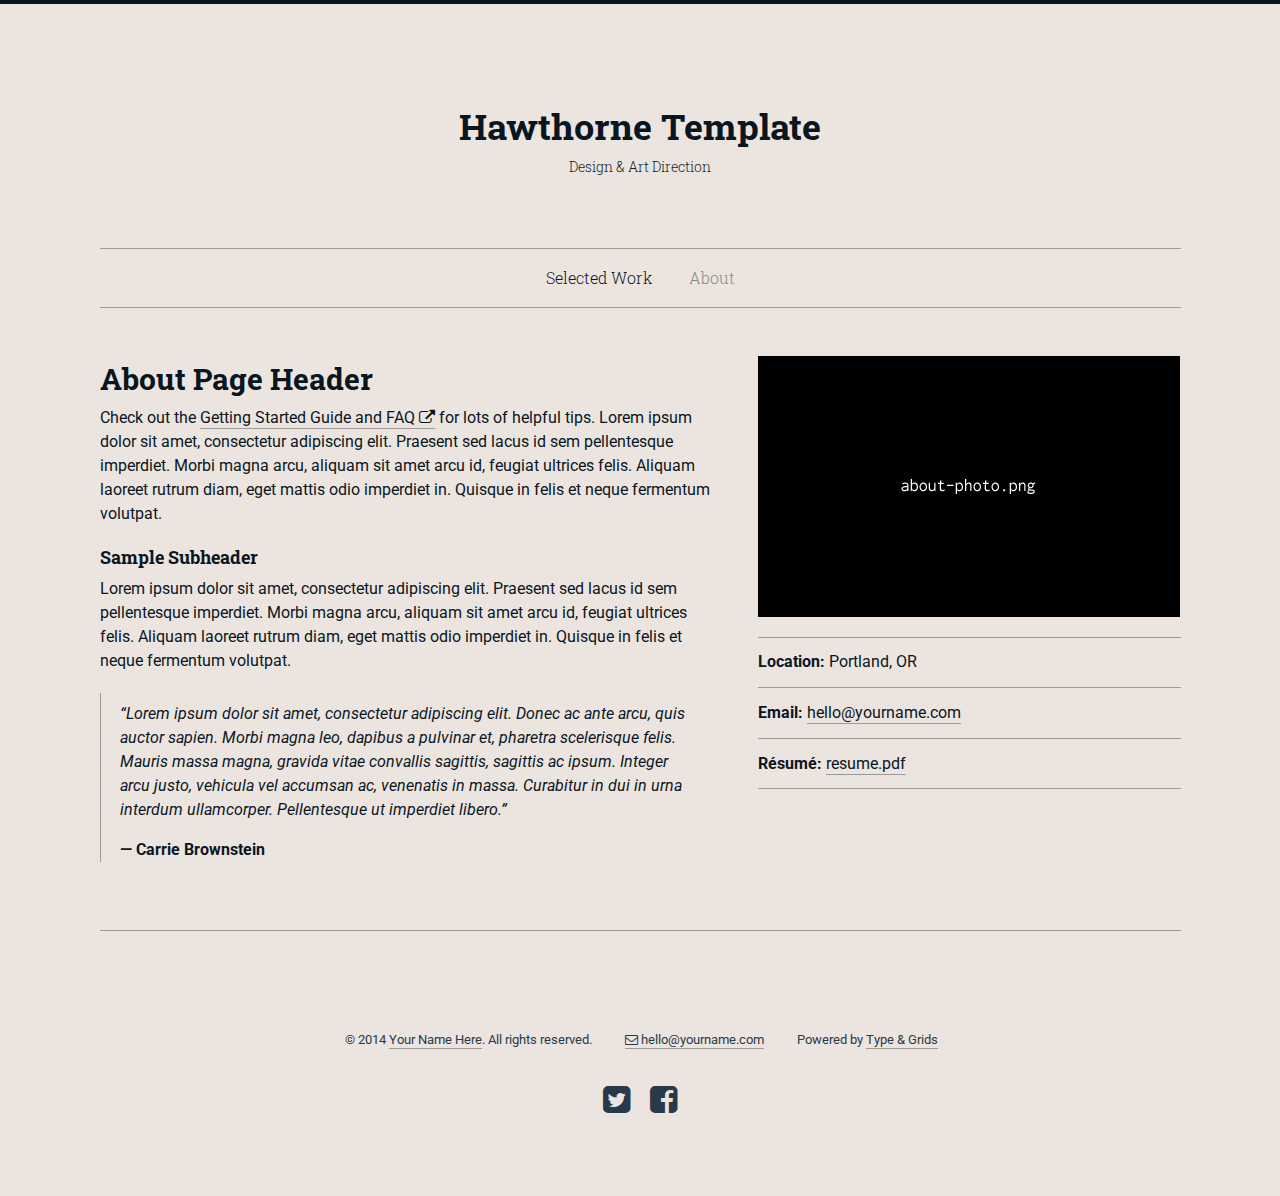
==== about.html @ 30d36639 "Imported template" ====
<!doctype html>
<html class="no-js" lang="en">
<head>
<meta charset="utf-8" />
<meta name="viewport" content="width=device-width, initial-scale=1.0" />

<title>Hawthorne &mdash; About</title>
<meta name="description" content="Page description goes here">

<!-- ******************************************************************************************
Set the type and color theme here - the Pro version contains additional themes -->
<link href="css/hawthorne_type2_color3.css" rel="stylesheet">
<!--  ************************************************************************************* -->

<link href="css/font-awesome.min.css" rel="stylesheet">
<script src="js/vendor/modernizr.js"></script>

</head>
<body>

<div class="top-border"></div>

<div class="row">
	<div class="small-12 medium-12 large-12 small-centered columns">
		<header>		
			<h1><a href="index.html">Hawthorne Template</a></h1>
			<h2><a href="index.html">Design & Art Direction</a></h2>
			<!--
			<div class="logo">
				<a href="index.html"><img src="img/logo.png" alt="Your Name Here" /></a>
			</div>
			-->
		</header>
	</div>
	<div class="small-12 medium-12 large-12 small-centered columns">
		<nav>
			<ul class="inline-list-custom">
				<li><a href="index.html">Selected Work</a></li>
				<li><a href="about.html" class="current">About</a></li>							
			</ul>
		</nav>
	</div>
</div>

<div class="row">
	<div class="small-12 medium-7 large-7 columns">
		<h2>About Page Header</h2>
		<p>
			Check out the <a href="http://www.typeandgrids.com/support" target="_blank">Getting Started Guide and FAQ <i class="fa fa-external-link"></i></a> for lots of helpful tips. Lorem ipsum dolor sit amet, consectetur adipiscing elit. Praesent sed lacus id sem pellentesque imperdiet. Morbi magna arcu, aliquam sit amet arcu id, feugiat ultrices felis. Aliquam laoreet rutrum diam, eget mattis odio imperdiet in. Quisque in felis et neque fermentum volutpat.
		</p>

		<h3>Sample Subheader</h3>
		<p>
			Lorem ipsum dolor sit amet, consectetur adipiscing elit. Praesent sed lacus id sem pellentesque imperdiet. Morbi magna arcu, aliquam sit amet arcu id, feugiat ultrices felis. Aliquam laoreet rutrum diam, eget mattis odio imperdiet in. Quisque in felis et neque fermentum volutpat.
		</p>
		
		<blockquote>
			<p>&#8220;Lorem ipsum dolor sit amet, consectetur adipiscing elit. Donec ac ante arcu, quis auctor sapien. Morbi magna leo, dapibus a pulvinar et, pharetra scelerisque felis. Mauris massa magna, gravida vitae convallis sagittis, sagittis ac ipsum. Integer arcu justo, vehicula vel accumsan ac, venenatis in massa. Curabitur in dui in urna interdum ullamcorper. Pellentesque ut imperdiet libero.&#8221;
			<cite>Carrie Brownstein</cite></p>
		</blockquote>
	</div>
	<div class="small-12 medium-5 large-5 columns">
		<p>
			<img src="img/about-photo.png" alt="Your Name" />
		</p>
		<div class="lined-list">
			<ul>
				<li><strong>Location:</strong> Portland, OR</li>
				<li><strong>Email:</strong> <a href="mailto:hello@yourname.com">hello@yourname.com</a></li>
				<li><strong>Résumé:</strong> <a href="resume.pdf" target="_blank">resume.pdf</a></li>
			</ul>
		</div>
	</div>
</div>

<div class="row">
	<div class="small-12 medium-12 large-12 columns">
		<footer>
			<ul>
				<li>&copy; 2014 <a href="index.html">Your Name Here</a>. All rights reserved.</li>
				<li><a href="mailto:hello@yourname.com"><i class="fa fa-envelope-o"></i> hello@yourname.com</a></li>
				
				<!-- *****************************************************************************************
				The "Powered by Type & Grids" link in the footer is required in the Free version
				typeandgrids.com/pirates -->
				<li>Powered by <a href="http://www.typeandgrids.com" target="_blank">Type &amp; Grids</a></li>
				<!--  ************************************************************************************ -->
				
			</ul>
			<div class="social-icons">
				<a href="http://www.twitter.com/typeandgrids" target="_blank"><i class="fa fa-twitter-square fa-2x"></i></a>
				<a href="http://www.facebook.com/typeandgrids" target="_blank"><i class="fa fa-facebook-square fa-2x"></i></a>
			</div>
		</footer>
	</div>
</div>

<script src="js/vendor/jquery.min.js"></script>
<script src="js/foundation.min.js"></script>
<script src="js/hawthorne.js"></script>

</body>
</html>
---- css/hawthorne_type2_color3.css ----
@import url(http://fonts.googleapis.com/css?family=Roboto:400,300,300italic,400italic,700,700italic);
@import url(http://fonts.googleapis.com/css?family=Roboto+Slab:400,300,700);
/*==================================================================================================
Foundation Variables
==================================================================================================*/
/*==================================================================================================
Imports
==================================================================================================*/
/*==================================================================================================
Type Theme 02
==================================================================================================*/
/*==================================================================================================
My Variables
==================================================================================================*/
/*==================================================================================================
Blog Type Theme 02: Roboto + Roboto Slab
==================================================================================================*/
/*==================================================================================================
Foundation Variables
==================================================================================================*/
/*==================================================================================================
Spacing Adjustments
==================================================================================================*/
/*==================================================================================================
Color Theme 03
==================================================================================================*/
/*==================================================================================================
Master Color Theme 03
==================================================================================================*/
/*==================================================================================================
Foundation Variables
==================================================================================================*/
/*==================================================================================================
My Variables
==================================================================================================*/
/*==================================================================================================
Mixins
==================================================================================================*/
/*==================================================================================================
Blog
==================================================================================================*/
/* line 28, ../scss/master/_blog.scss */
aside.blog-sidebar h5 {
  text-align: center;
}

/* line 32, ../scss/master/_blog.scss */
aside.blog-sidebar h5, .related-posts h5 {
  font-family: "Roboto Slab", "Helvetica Neue", "Helvetica", Helvetica, Arial, sans-serif;
  font-weight: bold;
  font-style: normal;
  font-size: 1.125rem;
  line-height: 1.2;
  letter-spacing: 0;
  text-transform: none;
  padding-bottom: 0.5em;
}

/* line 43, ../scss/master/_blog.scss */
aside.blog-sidebar li, aside.blog-sidebar p {
  font-family: "Roboto", "Helvetica Neue", "Helvetica", Helvetica, Arial, sans-serif;
  font-weight: normal;
  font-style: normal;
  font-size: 1.125rem;
  line-height: 1.6;
  letter-spacing: 0;
  text-transform: none;
  list-style-type: none;
  padding-bottom: 1em;
  text-align: center;
}

/* line 56, ../scss/master/_blog.scss */
aside.blog-sidebar ul {
  margin-left: 0;
}

/* line 60, ../scss/master/_blog.scss */
aside.blog-sidebar ul li {
  list-style-type: none;
  margin-left: 0;
}

/* line 65, ../scss/master/_blog.scss */
aside.blog-sidebar ul li a, aside.blog-sidebar ul li a:hover, aside.blog-sidebar p a, aside.blog-sidebar p a:hover, article h1 a, article h1 a:hover {
  border-bottom: none !important;
  text-decoration: none;
  -webkit-transition: color 0.2s ease-out;
  -moz-transition: color 0.2s ease-out;
  transition: color 0.2s ease-out;
}

/* line 71, ../scss/master/_blog.scss */
article {
  border-bottom: 1px solid #9d9995;
  padding-bottom: 1.25em;
  margin-bottom: 2.5em;
}

/* line 77, ../scss/master/_blog.scss */
article h1, h1.archive-title {
  font-family: "Roboto Slab", "Helvetica Neue", "Helvetica", Helvetica, Arial, sans-serif;
  font-weight: bold;
  font-style: normal;
  font-size: 1.5rem;
  line-height: 1.2;
  letter-spacing: 0;
  text-transform: none;
}

/* line 87, ../scss/master/_blog.scss */
article h6.date {
  font-family: "Roboto", "Helvetica Neue", "Helvetica", Helvetica, Arial, sans-serif;
  font-weight: 300;
  font-style: normal;
  font-size: 1rem;
  line-height: 1.2;
  letter-spacing: 0;
  text-transform: none;
  margin-bottom: 1.5em;
}

/* line 98, ../scss/master/_blog.scss */
article p, article li {
  font-family: "Roboto", "Helvetica Neue", "Helvetica", Helvetica, Arial, sans-serif;
  font-size: 0.875rem;
  line-height: 1.5;
}

/* line 104, ../scss/master/_blog.scss */
article p a {
  -webkit-transition: color 0.2s ease-out;
  -moz-transition: color 0.2s ease-out;
  transition: color 0.2s ease-out;
}

/* line 108, ../scss/master/_blog.scss */
article p.byline {
  font-family: "Roboto", "Helvetica Neue", "Helvetica", Helvetica, Arial, sans-serif;
  font-weight: 300;
  font-style: normal;
  font-size: 1rem;
  line-height: 1.2;
  letter-spacing: 0;
  text-transform: none;
}

/* line 118, ../scss/master/_blog.scss */
article img {
  padding-top: 0.5em;
  padding-bottom: 0.5em;
}

/* line 123, ../scss/master/_blog.scss */
article .caption {
  margin-top: -1em;
}

/* line 128, ../scss/master/_blog.scss */
.comments {
  border-top: 1px solid #9d9995;
  margin-top: 3em;
  padding-top: 3em;
  padding-bottom: 1em;
}

/* line 135, ../scss/master/_blog.scss */
div div div article h2 {
  font-family: "Roboto Slab", "Helvetica Neue", "Helvetica", Helvetica, Arial, sans-serif;
  font-weight: bold;
  font-style: normal;
  font-size: 1.3125rem;
  line-height: 1.2;
  letter-spacing: 0;
  text-transform: none;
  padding-bottom: 0.25em;
}

/* line 146, ../scss/master/_blog.scss */
div div div article h3 {
  font-weight: bold;
  font-size: 0.875rem;
}

/* line 151, ../scss/master/_blog.scss */
.related-posts {
  margin-top: 2em;
  margin-bottom: 1.5em;
}

/* line 156, ../scss/master/_blog.scss */
.related-posts h5 {
  margin-bottom: 0.25em;
}

/* line 160, ../scss/master/_blog.scss */
.related-posts ul {
  list-style-type: none;
  margin-left: 0;
}

/* line 165, ../scss/master/_blog.scss */
.related-posts ul li {
  margin-left: 0;
  line-height: 1.8;
  font-family: "Roboto", "Helvetica Neue", "Helvetica", Helvetica, Arial, sans-serif;
  font-weight: normal;
  font-style: normal;
  font-size: 1.125rem;
  line-height: 1.6;
  letter-spacing: 0;
  text-transform: none;
}

/* line 177, ../scss/master/_blog.scss */
h1.archive-title {
  text-align: center;
  margin-bottom: 1.25em;
}

/* line 182, ../scss/master/_blog.scss */
.archive-item {
  margin-bottom: 2em;
}

/* line 186, ../scss/master/_blog.scss */
.archive-item h2 a {
  -webkit-transition: border 0.2s ease-out;
  -moz-transition: border 0.2s ease-out;
  transition: border 0.2s ease-out;
  -webkit-transition: color 0.2s ease-out;
  -moz-transition: color 0.2s ease-out;
  transition: color 0.2s ease-out;
  border-bottom: 1px solid #8a8988;
  padding-bottom: 2px;
  text-decoration: none;
}

/* line 194, ../scss/master/_blog.scss */
.archive-item h2 a:hover {
  border-bottom: 1px solid #1a5f99;
  -webkit-transition: color 0.2s ease-out;
  -moz-transition: color 0.2s ease-out;
  transition: color 0.2s ease-out;
}

/* line 199, ../scss/master/_blog.scss */
.archive-item h2 {
  font-family: "Roboto Slab", "Helvetica Neue", "Helvetica", Helvetica, Arial, sans-serif;
  font-weight: bold;
  font-style: normal;
  font-size: 1.125rem;
  line-height: 1.7;
  letter-spacing: 0;
  text-transform: none;
  text-align: center;
}

/* line 210, ../scss/master/_blog.scss */
.archive-item h6.date {
  font-family: "Roboto", "Helvetica Neue", "Helvetica", Helvetica, Arial, sans-serif;
  font-weight: 300;
  font-style: normal;
  font-size: 0.875rem;
  line-height: 1.3;
  letter-spacing: 0;
  text-transform: none;
  text-align: center;
  padding-top: 0.125em;
}

/* line 222, ../scss/master/_blog.scss */
.pagination-custom {
  margin-bottom: 2em;
}

/* line 226, ../scss/master/_blog.scss */
.pagination-custom p span {
  font-family: "Roboto Slab", "Helvetica Neue", "Helvetica", Helvetica, Arial, sans-serif;
  font-weight: normal;
  font-style: normal;
  font-size: 1rem;
  line-height: 1.2;
  letter-spacing: 0;
  text-transform: none;
  color: #8a8988;
}

/* line 237, ../scss/master/_blog.scss */
.pagination-custom a, .pagination-custom a:hover {
  border-bottom: none !important;
  -webkit-transition: color 0.2s ease-out;
  -moz-transition: color 0.2s ease-out;
  transition: color 0.2s ease-out;
}

/* line 242, ../scss/master/_blog.scss */
.pagination-left {
  padding-right: 1em;
}

/*==================================================================================================
Media Queries
==================================================================================================*/
@media only screen and (min-width: 40.063em) {
  /* line 254, ../scss/master/_blog.scss */
  aside.blog-sidebar h5 {
    text-align: left;
  }

  /* line 258, ../scss/master/_blog.scss */
  aside.blog-sidebar li, aside.blog-sidebar p {
    text-align: left;
  }

  /* line 262, ../scss/master/_blog.scss */
  article h1, h1.archive-title {
    font-size: 2rem;
  }

  /* line 266, ../scss/master/_blog.scss */
  article p, article li, div div div article h3 {
    font-size: 1.125rem;
  }
}
/*==================================================================================================
Global
==================================================================================================*/
/* line 69, ../scss/_custom.scss */
html {
  background-color: #ece5df !important;
}

/* line 73, ../scss/_custom.scss */
a, button, img, nav ul a, .thumbnail-caption a {
  -webkit-transition: color 0.2s ease-out;
  -moz-transition: color 0.2s ease-out;
  transition: color 0.2s ease-out;
}

/* line 77, ../scss/_custom.scss */
p a, li a, .thumbnail-caption a {
  -webkit-transition: border 0.2s ease-out;
  -moz-transition: border 0.2s ease-out;
  transition: border 0.2s ease-out;
  -webkit-transition: color 0.2s ease-out;
  -moz-transition: color 0.2s ease-out;
  transition: color 0.2s ease-out;
  border-bottom: 1px solid #9d9995;
  padding-bottom: 1px;
}

/* line 84, ../scss/_custom.scss */
p a:hover, li a:hover, .thumbnail-caption a:hover, .caption-hover {
  color: #1a5f99;
  border-bottom: 1px solid #1a5f99 !important;
}

/* line 89, ../scss/_custom.scss */
li .thumbnail-hover a, li thumbnail-img a img {
  border-bottom: none !important;
}

/* line 93, ../scss/_custom.scss */
div.lined-list ul {
  margin-left: 0;
}

/* line 97, ../scss/_custom.scss */
.lined-list li {
  font-family: "Roboto", "Helvetica Neue", "Helvetica", Helvetica, Arial, sans-serif;
  font-weight: normal;
  font-style: normal;
  font-size: inherit;
  line-height: 1.5;
  letter-spacing: 0;
  text-transform: none;
  list-style-type: none;
  border-bottom: 1px solid #9d9995;
  padding-top: 0.8em;
  padding-bottom: 0.8em;
  margin-left: 0;
}

/* line 112, ../scss/_custom.scss */
.lined-list li strong {
  font-family: "Roboto", "Helvetica Neue", "Helvetica", Helvetica, Arial, sans-serif;
  font-weight: bold;
  font-style: normal;
  font-size: inherit;
  line-height: 1.3;
  letter-spacing: 0;
  text-transform: none;
}

/* line 122, ../scss/_custom.scss */
.lined-list li:first-child {
  border-top: 1px solid #9d9995;
}

/* line 126, ../scss/_custom.scss */
.centered {
  text-align: center;
}

/* line 130, ../scss/_custom.scss */
iframe {
  border: none !important;
}

/* line 134, ../scss/_custom.scss */
ul.inline-list-custom li {
  margin-left: 0 !important;
}

/* line 138, ../scss/_custom.scss */
ul li {
  margin-left: 0.25em;
  padding-bottom: 1em;
}

/* line 144, ../scss/_custom.scss */
ol li {
  margin-left: 0.25em;
  padding-bottom: 1em;
}

/* line 150, ../scss/_custom.scss */
.row blockquote {
  border-left: 1px solid #9d9995;
}

/* line 154, ../scss/_custom.scss */
.row blockquote p, .row blockquote {
  color: #0a161f;
  font-style: italic;
}

/* line 159, ../scss/_custom.scss */
.row blockquote cite {
  font-weight: bold;
  font-style: normal;
  color: #0a161f;
  font-size: 1em;
  margin-top: 1em;
}

/* line 167, ../scss/_custom.scss */
div h1, div h2, div h3, div h4, div h5, div h6 {
  font-weight: bold;
}

/* line 171, ../scss/_custom.scss */
div div h2 {
  font-family: "Roboto Slab", "Helvetica Neue", "Helvetica", Helvetica, Arial, sans-serif;
  font-weight: bold;
  font-style: normal;
  font-size: 1.5rem;
  line-height: 1.3;
  letter-spacing: 0;
  text-transform: none;
}

/* line 181, ../scss/_custom.scss */
div div h3 {
  font-family: "Roboto Slab", "Helvetica Neue", "Helvetica", Helvetica, Arial, sans-serif;
  font-weight: bold;
  font-style: normal;
  font-size: 1.125rem;
  line-height: 1.3;
  letter-spacing: 0;
  text-transform: none;
}

/* line 191, ../scss/_custom.scss */
.p-small, article .caption, .caption {
  font-size: 0.875rem;
  line-height: 1.5;
}

/* line 196, ../scss/_custom.scss */
.p-smaller {
  font-size: 0.75rem;
  line-height: 1.5;
}

/* line 201, ../scss/_custom.scss */
.caption {
  margin-top: -0.5em;
}

/* line 206, ../scss/_custom.scss */
.social-inline {
  margin-left: 0;
}

/* line 210, ../scss/_custom.scss */
.social-inline li {
  display: block;
  float: left;
  margin-left: 0;
  margin-right: 1.5em;
  vertical-align: top !important;
}

/* line 218, ../scss/_custom.scss */
.social-inline li:first-child {
  margin-right: 0;
}

/* line 222, ../scss/_custom.scss */
.social-inline li span {
  vertical-align: top !important;
}

/*==================================================================================================
Header & Nav
==================================================================================================*/
/* line 232, ../scss/_custom.scss */
.top-border {
  border-top: 4px solid #0a161f;
}

/* line 236, ../scss/_custom.scss */
header {
  padding-top: 3em;
  padding-bottom: 2em;
}

/* line 241, ../scss/_custom.scss */
header div.logo {
  text-align: center;
}

/* line 245, ../scss/_custom.scss */
div div header h1 {
  font-family: "Roboto Slab", "Helvetica Neue", "Helvetica", Helvetica, Arial, sans-serif;
  font-weight: bold;
  font-style: normal;
  font-size: 1.625rem;
  line-height: 1.3;
  letter-spacing: 0;
  text-transform: none;
  line-height: 1.1;
  text-align: center;
  color: #0a161f;
}

/* line 258, ../scss/_custom.scss */
div div header h1 a {
  text-decoration: none;
  color: #0a161f;
}

/* line 263, ../scss/_custom.scss */
div div header h2 {
  font-family: "Roboto Slab", "Helvetica Neue", "Helvetica", Helvetica, Arial, sans-serif;
  font-weight: 300;
  font-style: normal;
  font-size: 0.8125rem;
  line-height: 1.3;
  letter-spacing: 0;
  text-transform: none;
  line-height: 1.4;
  text-align: center;
  color: #0d1d2a;
  margin-top: 0.75em;
}

/* line 278, ../scss/_custom.scss */
div div header h2 a {
  text-decoration: none;
  color: #0d1d2a;
}

/* line 283, ../scss/_custom.scss */
div div header h1 a:hover, header h1 a:focus {
  color: #0a161f;
}

/* line 287, ../scss/_custom.scss */
div div header h2 a:hover, header h2 a:focus {
  color: #0d1d2a;
}

/* line 291, ../scss/_custom.scss */
nav {
  border-top: 1px solid #9d9995;
  border-bottom: 1px solid #9d9995;
  margin-bottom: 3em;
  background-color: #ece5df;
}

/* line 298, ../scss/_custom.scss */
nav ul.inline-list-custom {
  text-align: center;
  padding-top: 0.8em;
  margin-bottom: 0.8em;
  margin-left: 0;
}

/* line 305, ../scss/_custom.scss */
nav ul.inline-list-custom li {
  font-family: "Roboto Slab", "Helvetica Neue", "Helvetica", Helvetica, Arial, sans-serif;
  font-weight: 300;
  font-style: normal;
  font-size: 1rem;
  line-height: 2;
  letter-spacing: 0;
  text-transform: none;
  display: inline-block;
  padding-left: 1em;
  margin-right: 1em;
  padding-bottom: 0;
}

/* line 320, ../scss/_custom.scss */
nav ul li a, nav ul li a:hover {
  border: none !important;
}

/* line 324, ../scss/_custom.scss */
a.current {
  color: #8a8988;
  pointer-events: none;
}

/* line 329, ../scss/_custom.scss */
a.current:hover {
  color: #8a8988;
}

/*==================================================================================================
Project
==================================================================================================*/
/* line 339, ../scss/_custom.scss */
.thumbnail {
  margin-bottom: -0.5em;
  max-width: 328px;
  margin-left: auto;
  margin-right: auto;
}

/* line 346, ../scss/_custom.scss */
.thumbnail-img {
  position: relative;
}

/* line 350, ../scss/_custom.scss */
.thumbnail-hover {
  position: absolute;
  display: none;
  width: 100%;
  height: 100%;
  background-color: rgba(26, 95, 153, 0.5);
}

/* line 358, ../scss/_custom.scss */
.thumbnail-hover a {
  position: absolute;
  left: 0;
  width: 100%;
  height: 100%;
}

/* line 365, ../scss/_custom.scss */
.thumbnail-hover a:hover {
  border: none;
}

/* line 369, ../scss/_custom.scss */
.thumbnail-caption {
  font-family: "Roboto Slab", "Helvetica Neue", "Helvetica", Helvetica, Arial, sans-serif;
  font-weight: 300;
  font-style: normal;
  font-size: 0.875rem;
  line-height: 1.5;
  letter-spacing: 0;
  text-transform: none;
  text-align: center;
  margin-top: 0.5em;
}

/* line 381, ../scss/_custom.scss */
.thumbnail-caption a {
  -webkit-transition: color 0.2s ease-out;
  -moz-transition: color 0.2s ease-out;
  transition: color 0.2s ease-out;
}

/* line 385, ../scss/_custom.scss */
ul.small-block-grid-1 li {
  text-align: center;
}

/* line 389, ../scss/_custom.scss */
hr.project-detail-hr {
  margin-top: 1.75em;
  display: none;
}

/* line 394, ../scss/_custom.scss */
.project-img {
  text-align: center;
  margin-top: 3em;
}

/* line 399, ../scss/_custom.scss */
.project-img:first-of-type {
  margin-top: 1.75em;
}

/* line 403, ../scss/_custom.scss */
.project-img h6 {
  padding-top: 1em;
  font-family: "Roboto Slab", "Helvetica Neue", "Helvetica", Helvetica, Arial, sans-serif;
  font-weight: 300;
  font-style: normal;
  font-size: 0.875rem;
  line-height: 1.5;
  letter-spacing: 0;
  text-transform: none;
}

/* line 414, ../scss/_custom.scss */
.back-to-top-holder {
  margin-top: 4em;
  margin-bottom: 2em;
  text-align: center;
}

/* line 420, ../scss/_custom.scss */
.back-to-top {
  border: none;
  color: #283a49;
}

/* line 425, ../scss/_custom.scss */
a.back-to-top:hover {
  border: none !important;
}

/* line 429, ../scss/_custom.scss */
.raw-html iframe {
  padding-top: 2em;
}

/* line 433, ../scss/_custom.scss */
.raw-html div {
  margin-top: 2em;
}

/* line 437, ../scss/_custom.scss */
.raw-html hr {
  display: none;
  margin-top: 3em;
  margin-bottom: 3em;
}

/*==================================================================================================
Footer
==================================================================================================*/
/* line 449, ../scss/_custom.scss */
footer {
  border-top: 1px solid #9d9995;
  margin-top: 3em;
  padding-top: 4em;
  padding-bottom: 5em;
}

/* line 456, ../scss/_custom.scss */
footer ul {
  text-align: center;
  margin-top: 2em;
  margin-left: 0;
}

/* line 462, ../scss/_custom.scss */
footer li {
  font-family: "Roboto", "Helvetica Neue", "Helvetica", Helvetica, Arial, sans-serif;
  font-weight: normal;
  font-style: normal;
  font-size: 0.8125rem;
  line-height: 1.6;
  letter-spacing: 0;
  text-transform: none;
  display: inline-block;
  padding-left: 1em;
  margin-right: 1em;
  color: #283a49;
}

/* line 476, ../scss/_custom.scss */
footer li a {
  color: #283a49;
  -webkit-transition: color 0.2s ease-out;
  -moz-transition: color 0.2s ease-out;
  transition: color 0.2s ease-out;
}

/* line 481, ../scss/_custom.scss */
footer div.social-icons {
  text-align: center;
}

/* line 485, ../scss/_custom.scss */
footer div.social-icons i {
  padding-left: 0.25em;
  padding-right: 0.25em;
  color: #283a49;
}

/* line 491, ../scss/_custom.scss */
footer div.social-icons a:hover i {
  color: #1a5f99;
  -webkit-transition: color 0.2s ease-out;
  -moz-transition: color 0.2s ease-out;
  transition: color 0.2s ease-out;
}

/* line 496, ../scss/_custom.scss */
footer div.social-icons a i {
  -webkit-transition: color 0.2s ease-out;
  -moz-transition: color 0.2s ease-out;
  transition: color 0.2s ease-out;
}

/*==================================================================================================
Media Queries
==================================================================================================*/
@media only screen and (min-width: 40.063em) {
  /* line 508, ../scss/_custom.scss */
  header {
    padding-top: 6.25em;
    padding-bottom: 3.95em;
  }

  /* line 513, ../scss/_custom.scss */
  div div header h1 {
    font-size: 2.25rem;
  }

  /* line 517, ../scss/_custom.scss */
  div div header h2 {
    font-size: 0.875rem;
  }

  /* line 521, ../scss/_custom.scss */
  div div h2 {
    font-size: 1.875rem;
  }

  /* line 525, ../scss/_custom.scss */
  div div h3 {
    font-size: 1.125rem;
  }

  /* line 529, ../scss/_custom.scss */
  hr.project-detail-hr {
    display: block;
  }

  /* line 533, ../scss/_custom.scss */
  .raw-html hr {
    display: block;
  }

  /* line 537, ../scss/_custom.scss */
  .project-img:first-of-type {
    margin-top: 3em;
  }
}
/* line 287, ../bower_components/foundation/scss/foundation/components/_global.scss */
meta.foundation-mq-small {
  font-family: "/only screen and (max-width: 40em)/";
  width: 0em;
}

/* line 292, ../bower_components/foundation/scss/foundation/components/_global.scss */
meta.foundation-mq-medium {
  font-family: "/only screen and (min-width:40.063em) and (max-width:64em)/";
  width: 40.063em;
}

/* line 297, ../bower_components/foundation/scss/foundation/components/_global.scss */
meta.foundation-mq-large {
  font-family: "/only screen and (min-width:64.063em)/";
  width: 64.063em;
}

/* line 302, ../bower_components/foundation/scss/foundation/components/_global.scss */
meta.foundation-mq-xlarge {
  font-family: "/only screen and (min-width:90.063em)/";
  width: 90.063em;
}

/* line 307, ../bower_components/foundation/scss/foundation/components/_global.scss */
meta.foundation-mq-xxlarge {
  font-family: "/only screen and (min-width:120.063em)/";
  width: 120.063em;
}

/* line 317, ../bower_components/foundation/scss/foundation/components/_global.scss */
*,
*:before,
*:after {
  -moz-box-sizing: border-box;
  -webkit-box-sizing: border-box;
  box-sizing: border-box;
}

/* line 322, ../bower_components/foundation/scss/foundation/components/_global.scss */
html,
body {
  font-size: 100%;
}

/* line 325, ../bower_components/foundation/scss/foundation/components/_global.scss */
body {
  background: #ece5df;
  color: #0a161f;
  padding: 0;
  margin: 0;
  font-family: "Roboto", "Helvetica Neue", "Helvetica", Helvetica, Arial, sans-serif;
  font-weight: normal;
  font-style: normal;
  line-height: 1;
  position: relative;
  cursor: "default";
}

/* line 338, ../bower_components/foundation/scss/foundation/components/_global.scss */
a:hover {
  cursor: pointer;
}

/* line 343, ../bower_components/foundation/scss/foundation/components/_global.scss */
img,
object,
embed {
  max-width: 100%;
  height: auto;
}

/* line 346, ../bower_components/foundation/scss/foundation/components/_global.scss */
object,
embed {
  height: 100%;
}

/* line 347, ../bower_components/foundation/scss/foundation/components/_global.scss */
img {
  -ms-interpolation-mode: bicubic;
}

/* line 353, ../bower_components/foundation/scss/foundation/components/_global.scss */
#map_canvas img,
#map_canvas embed,
#map_canvas object,
.map_canvas img,
.map_canvas embed,
.map_canvas object {
  max-width: none !important;
}

/* line 358, ../bower_components/foundation/scss/foundation/components/_global.scss */
.left {
  float: left !important;
}

/* line 359, ../bower_components/foundation/scss/foundation/components/_global.scss */
.right {
  float: right !important;
}

/* line 360, ../bower_components/foundation/scss/foundation/components/_global.scss */
.clearfix {
  *zoom: 1;
}
/* line 165, ../bower_components/foundation/scss/foundation/components/_global.scss */
.clearfix:before, .clearfix:after {
  content: " ";
  display: table;
}
/* line 166, ../bower_components/foundation/scss/foundation/components/_global.scss */
.clearfix:after {
  clear: both;
}

/* line 361, ../bower_components/foundation/scss/foundation/components/_global.scss */
.text-left {
  text-align: left !important;
}

/* line 362, ../bower_components/foundation/scss/foundation/components/_global.scss */
.text-right {
  text-align: right !important;
}

/* line 363, ../bower_components/foundation/scss/foundation/components/_global.scss */
.text-center {
  text-align: center !important;
}

/* line 364, ../bower_components/foundation/scss/foundation/components/_global.scss */
.text-justify {
  text-align: justify !important;
}

/* line 365, ../bower_components/foundation/scss/foundation/components/_global.scss */
.hide {
  display: none;
}

/* line 371, ../bower_components/foundation/scss/foundation/components/_global.scss */
.antialiased {
  -webkit-font-smoothing: antialiased;
}

/* line 374, ../bower_components/foundation/scss/foundation/components/_global.scss */
img {
  display: inline-block;
  vertical-align: middle;
}

/* line 384, ../bower_components/foundation/scss/foundation/components/_global.scss */
textarea {
  height: auto;
  min-height: 50px;
}

/* line 387, ../bower_components/foundation/scss/foundation/components/_global.scss */
select {
  width: 100%;
}

/* line 69, ../bower_components/foundation/scss/foundation/components/_block-grid.scss */
[class*="block-grid-"] {
  display: block;
  padding: 0;
  margin: 0 -1.5em;
  *zoom: 1;
}
/* line 165, ../bower_components/foundation/scss/foundation/components/_global.scss */
[class*="block-grid-"]:before, [class*="block-grid-"]:after {
  content: " ";
  display: table;
}
/* line 166, ../bower_components/foundation/scss/foundation/components/_global.scss */
[class*="block-grid-"]:after {
  clear: both;
}
/* line 35, ../bower_components/foundation/scss/foundation/components/_block-grid.scss */
[class*="block-grid-"] > li {
  display: inline;
  height: auto;
  float: left;
  padding: 0 1.5em 3em;
}

@media only screen {
  /* line 44, ../bower_components/foundation/scss/foundation/components/_block-grid.scss */
  .small-block-grid-1 > li {
    width: 100%;
    padding: 0 1.5em 3em;
  }
  /* line 48, ../bower_components/foundation/scss/foundation/components/_block-grid.scss */
  .small-block-grid-1 > li:nth-of-type(n) {
    clear: none;
  }
  /* line 49, ../bower_components/foundation/scss/foundation/components/_block-grid.scss */
  .small-block-grid-1 > li:nth-of-type(1n+1) {
    clear: both;
  }

  /* line 44, ../bower_components/foundation/scss/foundation/components/_block-grid.scss */
  .small-block-grid-2 > li {
    width: 50%;
    padding: 0 1.5em 3em;
  }
  /* line 48, ../bower_components/foundation/scss/foundation/components/_block-grid.scss */
  .small-block-grid-2 > li:nth-of-type(n) {
    clear: none;
  }
  /* line 49, ../bower_components/foundation/scss/foundation/components/_block-grid.scss */
  .small-block-grid-2 > li:nth-of-type(2n+1) {
    clear: both;
  }

  /* line 44, ../bower_components/foundation/scss/foundation/components/_block-grid.scss */
  .small-block-grid-3 > li {
    width: 33.33333%;
    padding: 0 1.5em 3em;
  }
  /* line 48, ../bower_components/foundation/scss/foundation/components/_block-grid.scss */
  .small-block-grid-3 > li:nth-of-type(n) {
    clear: none;
  }
  /* line 49, ../bower_components/foundation/scss/foundation/components/_block-grid.scss */
  .small-block-grid-3 > li:nth-of-type(3n+1) {
    clear: both;
  }

  /* line 44, ../bower_components/foundation/scss/foundation/components/_block-grid.scss */
  .small-block-grid-4 > li {
    width: 25%;
    padding: 0 1.5em 3em;
  }
  /* line 48, ../bower_components/foundation/scss/foundation/components/_block-grid.scss */
  .small-block-grid-4 > li:nth-of-type(n) {
    clear: none;
  }
  /* line 49, ../bower_components/foundation/scss/foundation/components/_block-grid.scss */
  .small-block-grid-4 > li:nth-of-type(4n+1) {
    clear: both;
  }

  /* line 44, ../bower_components/foundation/scss/foundation/components/_block-grid.scss */
  .small-block-grid-5 > li {
    width: 20%;
    padding: 0 1.5em 3em;
  }
  /* line 48, ../bower_components/foundation/scss/foundation/components/_block-grid.scss */
  .small-block-grid-5 > li:nth-of-type(n) {
    clear: none;
  }
  /* line 49, ../bower_components/foundation/scss/foundation/components/_block-grid.scss */
  .small-block-grid-5 > li:nth-of-type(5n+1) {
    clear: both;
  }

  /* line 44, ../bower_components/foundation/scss/foundation/components/_block-grid.scss */
  .small-block-grid-6 > li {
    width: 16.66667%;
    padding: 0 1.5em 3em;
  }
  /* line 48, ../bower_components/foundation/scss/foundation/components/_block-grid.scss */
  .small-block-grid-6 > li:nth-of-type(n) {
    clear: none;
  }
  /* line 49, ../bower_components/foundation/scss/foundation/components/_block-grid.scss */
  .small-block-grid-6 > li:nth-of-type(6n+1) {
    clear: both;
  }

  /* line 44, ../bower_components/foundation/scss/foundation/components/_block-grid.scss */
  .small-block-grid-7 > li {
    width: 14.28571%;
    padding: 0 1.5em 3em;
  }
  /* line 48, ../bower_components/foundation/scss/foundation/components/_block-grid.scss */
  .small-block-grid-7 > li:nth-of-type(n) {
    clear: none;
  }
  /* line 49, ../bower_components/foundation/scss/foundation/components/_block-grid.scss */
  .small-block-grid-7 > li:nth-of-type(7n+1) {
    clear: both;
  }

  /* line 44, ../bower_components/foundation/scss/foundation/components/_block-grid.scss */
  .small-block-grid-8 > li {
    width: 12.5%;
    padding: 0 1.5em 3em;
  }
  /* line 48, ../bower_components/foundation/scss/foundation/components/_block-grid.scss */
  .small-block-grid-8 > li:nth-of-type(n) {
    clear: none;
  }
  /* line 49, ../bower_components/foundation/scss/foundation/components/_block-grid.scss */
  .small-block-grid-8 > li:nth-of-type(8n+1) {
    clear: both;
  }

  /* line 44, ../bower_components/foundation/scss/foundation/components/_block-grid.scss */
  .small-block-grid-9 > li {
    width: 11.11111%;
    padding: 0 1.5em 3em;
  }
  /* line 48, ../bower_components/foundation/scss/foundation/components/_block-grid.scss */
  .small-block-grid-9 > li:nth-of-type(n) {
    clear: none;
  }
  /* line 49, ../bower_components/foundation/scss/foundation/components/_block-grid.scss */
  .small-block-grid-9 > li:nth-of-type(9n+1) {
    clear: both;
  }

  /* line 44, ../bower_components/foundation/scss/foundation/components/_block-grid.scss */
  .small-block-grid-10 > li {
    width: 10%;
    padding: 0 1.5em 3em;
  }
  /* line 48, ../bower_components/foundation/scss/foundation/components/_block-grid.scss */
  .small-block-grid-10 > li:nth-of-type(n) {
    clear: none;
  }
  /* line 49, ../bower_components/foundation/scss/foundation/components/_block-grid.scss */
  .small-block-grid-10 > li:nth-of-type(10n+1) {
    clear: both;
  }

  /* line 44, ../bower_components/foundation/scss/foundation/components/_block-grid.scss */
  .small-block-grid-11 > li {
    width: 9.09091%;
    padding: 0 1.5em 3em;
  }
  /* line 48, ../bower_components/foundation/scss/foundation/components/_block-grid.scss */
  .small-block-grid-11 > li:nth-of-type(n) {
    clear: none;
  }
  /* line 49, ../bower_components/foundation/scss/foundation/components/_block-grid.scss */
  .small-block-grid-11 > li:nth-of-type(11n+1) {
    clear: both;
  }

  /* line 44, ../bower_components/foundation/scss/foundation/components/_block-grid.scss */
  .small-block-grid-12 > li {
    width: 8.33333%;
    padding: 0 1.5em 3em;
  }
  /* line 48, ../bower_components/foundation/scss/foundation/components/_block-grid.scss */
  .small-block-grid-12 > li:nth-of-type(n) {
    clear: none;
  }
  /* line 49, ../bower_components/foundation/scss/foundation/components/_block-grid.scss */
  .small-block-grid-12 > li:nth-of-type(12n+1) {
    clear: both;
  }
}
@media only screen and (min-width: 40.063em) {
  /* line 44, ../bower_components/foundation/scss/foundation/components/_block-grid.scss */
  .medium-block-grid-1 > li {
    width: 100%;
    padding: 0 1.5em 3em;
  }
  /* line 48, ../bower_components/foundation/scss/foundation/components/_block-grid.scss */
  .medium-block-grid-1 > li:nth-of-type(n) {
    clear: none;
  }
  /* line 49, ../bower_components/foundation/scss/foundation/components/_block-grid.scss */
  .medium-block-grid-1 > li:nth-of-type(1n+1) {
    clear: both;
  }

  /* line 44, ../bower_components/foundation/scss/foundation/components/_block-grid.scss */
  .medium-block-grid-2 > li {
    width: 50%;
    padding: 0 1.5em 3em;
  }
  /* line 48, ../bower_components/foundation/scss/foundation/components/_block-grid.scss */
  .medium-block-grid-2 > li:nth-of-type(n) {
    clear: none;
  }
  /* line 49, ../bower_components/foundation/scss/foundation/components/_block-grid.scss */
  .medium-block-grid-2 > li:nth-of-type(2n+1) {
    clear: both;
  }

  /* line 44, ../bower_components/foundation/scss/foundation/components/_block-grid.scss */
  .medium-block-grid-3 > li {
    width: 33.33333%;
    padding: 0 1.5em 3em;
  }
  /* line 48, ../bower_components/foundation/scss/foundation/components/_block-grid.scss */
  .medium-block-grid-3 > li:nth-of-type(n) {
    clear: none;
  }
  /* line 49, ../bower_components/foundation/scss/foundation/components/_block-grid.scss */
  .medium-block-grid-3 > li:nth-of-type(3n+1) {
    clear: both;
  }

  /* line 44, ../bower_components/foundation/scss/foundation/components/_block-grid.scss */
  .medium-block-grid-4 > li {
    width: 25%;
    padding: 0 1.5em 3em;
  }
  /* line 48, ../bower_components/foundation/scss/foundation/components/_block-grid.scss */
  .medium-block-grid-4 > li:nth-of-type(n) {
    clear: none;
  }
  /* line 49, ../bower_components/foundation/scss/foundation/components/_block-grid.scss */
  .medium-block-grid-4 > li:nth-of-type(4n+1) {
    clear: both;
  }

  /* line 44, ../bower_components/foundation/scss/foundation/components/_block-grid.scss */
  .medium-block-grid-5 > li {
    width: 20%;
    padding: 0 1.5em 3em;
  }
  /* line 48, ../bower_components/foundation/scss/foundation/components/_block-grid.scss */
  .medium-block-grid-5 > li:nth-of-type(n) {
    clear: none;
  }
  /* line 49, ../bower_components/foundation/scss/foundation/components/_block-grid.scss */
  .medium-block-grid-5 > li:nth-of-type(5n+1) {
    clear: both;
  }

  /* line 44, ../bower_components/foundation/scss/foundation/components/_block-grid.scss */
  .medium-block-grid-6 > li {
    width: 16.66667%;
    padding: 0 1.5em 3em;
  }
  /* line 48, ../bower_components/foundation/scss/foundation/components/_block-grid.scss */
  .medium-block-grid-6 > li:nth-of-type(n) {
    clear: none;
  }
  /* line 49, ../bower_components/foundation/scss/foundation/components/_block-grid.scss */
  .medium-block-grid-6 > li:nth-of-type(6n+1) {
    clear: both;
  }

  /* line 44, ../bower_components/foundation/scss/foundation/components/_block-grid.scss */
  .medium-block-grid-7 > li {
    width: 14.28571%;
    padding: 0 1.5em 3em;
  }
  /* line 48, ../bower_components/foundation/scss/foundation/components/_block-grid.scss */
  .medium-block-grid-7 > li:nth-of-type(n) {
    clear: none;
  }
  /* line 49, ../bower_components/foundation/scss/foundation/components/_block-grid.scss */
  .medium-block-grid-7 > li:nth-of-type(7n+1) {
    clear: both;
  }

  /* line 44, ../bower_components/foundation/scss/foundation/components/_block-grid.scss */
  .medium-block-grid-8 > li {
    width: 12.5%;
    padding: 0 1.5em 3em;
  }
  /* line 48, ../bower_components/foundation/scss/foundation/components/_block-grid.scss */
  .medium-block-grid-8 > li:nth-of-type(n) {
    clear: none;
  }
  /* line 49, ../bower_components/foundation/scss/foundation/components/_block-grid.scss */
  .medium-block-grid-8 > li:nth-of-type(8n+1) {
    clear: both;
  }

  /* line 44, ../bower_components/foundation/scss/foundation/components/_block-grid.scss */
  .medium-block-grid-9 > li {
    width: 11.11111%;
    padding: 0 1.5em 3em;
  }
  /* line 48, ../bower_components/foundation/scss/foundation/components/_block-grid.scss */
  .medium-block-grid-9 > li:nth-of-type(n) {
    clear: none;
  }
  /* line 49, ../bower_components/foundation/scss/foundation/components/_block-grid.scss */
  .medium-block-grid-9 > li:nth-of-type(9n+1) {
    clear: both;
  }

  /* line 44, ../bower_components/foundation/scss/foundation/components/_block-grid.scss */
  .medium-block-grid-10 > li {
    width: 10%;
    padding: 0 1.5em 3em;
  }
  /* line 48, ../bower_components/foundation/scss/foundation/components/_block-grid.scss */
  .medium-block-grid-10 > li:nth-of-type(n) {
    clear: none;
  }
  /* line 49, ../bower_components/foundation/scss/foundation/components/_block-grid.scss */
  .medium-block-grid-10 > li:nth-of-type(10n+1) {
    clear: both;
  }

  /* line 44, ../bower_components/foundation/scss/foundation/components/_block-grid.scss */
  .medium-block-grid-11 > li {
    width: 9.09091%;
    padding: 0 1.5em 3em;
  }
  /* line 48, ../bower_components/foundation/scss/foundation/components/_block-grid.scss */
  .medium-block-grid-11 > li:nth-of-type(n) {
    clear: none;
  }
  /* line 49, ../bower_components/foundation/scss/foundation/components/_block-grid.scss */
  .medium-block-grid-11 > li:nth-of-type(11n+1) {
    clear: both;
  }

  /* line 44, ../bower_components/foundation/scss/foundation/components/_block-grid.scss */
  .medium-block-grid-12 > li {
    width: 8.33333%;
    padding: 0 1.5em 3em;
  }
  /* line 48, ../bower_components/foundation/scss/foundation/components/_block-grid.scss */
  .medium-block-grid-12 > li:nth-of-type(n) {
    clear: none;
  }
  /* line 49, ../bower_components/foundation/scss/foundation/components/_block-grid.scss */
  .medium-block-grid-12 > li:nth-of-type(12n+1) {
    clear: both;
  }
}
@media only screen and (min-width: 64.063em) {
  /* line 44, ../bower_components/foundation/scss/foundation/components/_block-grid.scss */
  .large-block-grid-1 > li {
    width: 100%;
    padding: 0 1.5em 3em;
  }
  /* line 48, ../bower_components/foundation/scss/foundation/components/_block-grid.scss */
  .large-block-grid-1 > li:nth-of-type(n) {
    clear: none;
  }
  /* line 49, ../bower_components/foundation/scss/foundation/components/_block-grid.scss */
  .large-block-grid-1 > li:nth-of-type(1n+1) {
    clear: both;
  }

  /* line 44, ../bower_components/foundation/scss/foundation/components/_block-grid.scss */
  .large-block-grid-2 > li {
    width: 50%;
    padding: 0 1.5em 3em;
  }
  /* line 48, ../bower_components/foundation/scss/foundation/components/_block-grid.scss */
  .large-block-grid-2 > li:nth-of-type(n) {
    clear: none;
  }
  /* line 49, ../bower_components/foundation/scss/foundation/components/_block-grid.scss */
  .large-block-grid-2 > li:nth-of-type(2n+1) {
    clear: both;
  }

  /* line 44, ../bower_components/foundation/scss/foundation/components/_block-grid.scss */
  .large-block-grid-3 > li {
    width: 33.33333%;
    padding: 0 1.5em 3em;
  }
  /* line 48, ../bower_components/foundation/scss/foundation/components/_block-grid.scss */
  .large-block-grid-3 > li:nth-of-type(n) {
    clear: none;
  }
  /* line 49, ../bower_components/foundation/scss/foundation/components/_block-grid.scss */
  .large-block-grid-3 > li:nth-of-type(3n+1) {
    clear: both;
  }

  /* line 44, ../bower_components/foundation/scss/foundation/components/_block-grid.scss */
  .large-block-grid-4 > li {
    width: 25%;
    padding: 0 1.5em 3em;
  }
  /* line 48, ../bower_components/foundation/scss/foundation/components/_block-grid.scss */
  .large-block-grid-4 > li:nth-of-type(n) {
    clear: none;
  }
  /* line 49, ../bower_components/foundation/scss/foundation/components/_block-grid.scss */
  .large-block-grid-4 > li:nth-of-type(4n+1) {
    clear: both;
  }

  /* line 44, ../bower_components/foundation/scss/foundation/components/_block-grid.scss */
  .large-block-grid-5 > li {
    width: 20%;
    padding: 0 1.5em 3em;
  }
  /* line 48, ../bower_components/foundation/scss/foundation/components/_block-grid.scss */
  .large-block-grid-5 > li:nth-of-type(n) {
    clear: none;
  }
  /* line 49, ../bower_components/foundation/scss/foundation/components/_block-grid.scss */
  .large-block-grid-5 > li:nth-of-type(5n+1) {
    clear: both;
  }

  /* line 44, ../bower_components/foundation/scss/foundation/components/_block-grid.scss */
  .large-block-grid-6 > li {
    width: 16.66667%;
    padding: 0 1.5em 3em;
  }
  /* line 48, ../bower_components/foundation/scss/foundation/components/_block-grid.scss */
  .large-block-grid-6 > li:nth-of-type(n) {
    clear: none;
  }
  /* line 49, ../bower_components/foundation/scss/foundation/components/_block-grid.scss */
  .large-block-grid-6 > li:nth-of-type(6n+1) {
    clear: both;
  }

  /* line 44, ../bower_components/foundation/scss/foundation/components/_block-grid.scss */
  .large-block-grid-7 > li {
    width: 14.28571%;
    padding: 0 1.5em 3em;
  }
  /* line 48, ../bower_components/foundation/scss/foundation/components/_block-grid.scss */
  .large-block-grid-7 > li:nth-of-type(n) {
    clear: none;
  }
  /* line 49, ../bower_components/foundation/scss/foundation/components/_block-grid.scss */
  .large-block-grid-7 > li:nth-of-type(7n+1) {
    clear: both;
  }

  /* line 44, ../bower_components/foundation/scss/foundation/components/_block-grid.scss */
  .large-block-grid-8 > li {
    width: 12.5%;
    padding: 0 1.5em 3em;
  }
  /* line 48, ../bower_components/foundation/scss/foundation/components/_block-grid.scss */
  .large-block-grid-8 > li:nth-of-type(n) {
    clear: none;
  }
  /* line 49, ../bower_components/foundation/scss/foundation/components/_block-grid.scss */
  .large-block-grid-8 > li:nth-of-type(8n+1) {
    clear: both;
  }

  /* line 44, ../bower_components/foundation/scss/foundation/components/_block-grid.scss */
  .large-block-grid-9 > li {
    width: 11.11111%;
    padding: 0 1.5em 3em;
  }
  /* line 48, ../bower_components/foundation/scss/foundation/components/_block-grid.scss */
  .large-block-grid-9 > li:nth-of-type(n) {
    clear: none;
  }
  /* line 49, ../bower_components/foundation/scss/foundation/components/_block-grid.scss */
  .large-block-grid-9 > li:nth-of-type(9n+1) {
    clear: both;
  }

  /* line 44, ../bower_components/foundation/scss/foundation/components/_block-grid.scss */
  .large-block-grid-10 > li {
    width: 10%;
    padding: 0 1.5em 3em;
  }
  /* line 48, ../bower_components/foundation/scss/foundation/components/_block-grid.scss */
  .large-block-grid-10 > li:nth-of-type(n) {
    clear: none;
  }
  /* line 49, ../bower_components/foundation/scss/foundation/components/_block-grid.scss */
  .large-block-grid-10 > li:nth-of-type(10n+1) {
    clear: both;
  }

  /* line 44, ../bower_components/foundation/scss/foundation/components/_block-grid.scss */
  .large-block-grid-11 > li {
    width: 9.09091%;
    padding: 0 1.5em 3em;
  }
  /* line 48, ../bower_components/foundation/scss/foundation/components/_block-grid.scss */
  .large-block-grid-11 > li:nth-of-type(n) {
    clear: none;
  }
  /* line 49, ../bower_components/foundation/scss/foundation/components/_block-grid.scss */
  .large-block-grid-11 > li:nth-of-type(11n+1) {
    clear: both;
  }

  /* line 44, ../bower_components/foundation/scss/foundation/components/_block-grid.scss */
  .large-block-grid-12 > li {
    width: 8.33333%;
    padding: 0 1.5em 3em;
  }
  /* line 48, ../bower_components/foundation/scss/foundation/components/_block-grid.scss */
  .large-block-grid-12 > li:nth-of-type(n) {
    clear: none;
  }
  /* line 49, ../bower_components/foundation/scss/foundation/components/_block-grid.scss */
  .large-block-grid-12 > li:nth-of-type(12n+1) {
    clear: both;
  }
}
/* line 197, ../bower_components/foundation/scss/foundation/components/_buttons.scss */
button, .button {
  cursor: pointer;
  font-family: "Roboto", "Helvetica Neue", "Helvetica", Helvetica, Arial, sans-serif;
  font-weight: normal;
  line-height: normal;
  margin: 0 0 1.25rem;
  position: relative;
  text-decoration: none;
  text-align: center;
  display: inline-block;
  padding-top: 1rem;
  padding-right: 2rem;
  padding-bottom: 1.0625rem;
  padding-left: 2rem;
  font-size: 1rem;
  /*     @else                            { font-size: $padding - rem-calc(2); } */
  background-color: #0a161f;
  border-color: #04080c;
  color: white;
  -webkit-transition: background-color 300ms ease-out;
  -moz-transition: background-color 300ms ease-out;
  transition: background-color 300ms ease-out;
  padding-top: 1.0625rem;
  padding-bottom: 1rem;
  -webkit-appearance: none;
  border: none;
  font-weight: normal !important;
}
/* line 142, ../bower_components/foundation/scss/foundation/components/_buttons.scss */
button:hover, button:focus, .button:hover, .button:focus {
  background-color: #04080c;
}
/* line 153, ../bower_components/foundation/scss/foundation/components/_buttons.scss */
button:hover, button:focus, .button:hover, .button:focus {
  color: white;
}
/* line 205, ../bower_components/foundation/scss/foundation/components/_buttons.scss */
button.secondary, .button.secondary {
  background-color: #1a5f99;
  border-color: #165183;
  color: white;
}
/* line 142, ../bower_components/foundation/scss/foundation/components/_buttons.scss */
button.secondary:hover, button.secondary:focus, .button.secondary:hover, .button.secondary:focus {
  background-color: #165183;
}
/* line 153, ../bower_components/foundation/scss/foundation/components/_buttons.scss */
button.secondary:hover, button.secondary:focus, .button.secondary:hover, .button.secondary:focus {
  color: white;
}
/* line 206, ../bower_components/foundation/scss/foundation/components/_buttons.scss */
button.success, .button.success {
  background-color: #1a5f99;
  border-color: #165183;
  color: white;
}
/* line 142, ../bower_components/foundation/scss/foundation/components/_buttons.scss */
button.success:hover, button.success:focus, .button.success:hover, .button.success:focus {
  background-color: #165183;
}
/* line 153, ../bower_components/foundation/scss/foundation/components/_buttons.scss */
button.success:hover, button.success:focus, .button.success:hover, .button.success:focus {
  color: white;
}
/* line 207, ../bower_components/foundation/scss/foundation/components/_buttons.scss */
button.alert, .button.alert {
  background-color: #1a5f99;
  border-color: #165183;
  color: white;
}
/* line 142, ../bower_components/foundation/scss/foundation/components/_buttons.scss */
button.alert:hover, button.alert:focus, .button.alert:hover, .button.alert:focus {
  background-color: #165183;
}
/* line 153, ../bower_components/foundation/scss/foundation/components/_buttons.scss */
button.alert:hover, button.alert:focus, .button.alert:hover, .button.alert:focus {
  color: white;
}
/* line 209, ../bower_components/foundation/scss/foundation/components/_buttons.scss */
button.large, .button.large {
  padding-top: 1.125rem;
  padding-right: 2.25rem;
  padding-bottom: 1.1875rem;
  padding-left: 2.25rem;
  font-size: 1.25rem;
  /*     @else                            { font-size: $padding - rem-calc(2); } */
}
/* line 210, ../bower_components/foundation/scss/foundation/components/_buttons.scss */
button.small, .button.small {
  padding-top: 0.875rem;
  padding-right: 1.75rem;
  padding-bottom: 0.9375rem;
  padding-left: 1.75rem;
  font-size: 0.8125rem;
  /*     @else                            { font-size: $padding - rem-calc(2); } */
}
/* line 211, ../bower_components/foundation/scss/foundation/components/_buttons.scss */
button.tiny, .button.tiny {
  padding-top: 0.625rem;
  padding-right: 1.25rem;
  padding-bottom: 0.6875rem;
  padding-left: 1.25rem;
  font-size: 0.6875rem;
  /*     @else                            { font-size: $padding - rem-calc(2); } */
}
/* line 212, ../bower_components/foundation/scss/foundation/components/_buttons.scss */
button.expand, .button.expand {
  padding-right: 0;
  padding-left: 0;
  width: 100%;
}
/* line 214, ../bower_components/foundation/scss/foundation/components/_buttons.scss */
button.left-align, .button.left-align {
  text-align: left;
  text-indent: 0.75rem;
}
/* line 215, ../bower_components/foundation/scss/foundation/components/_buttons.scss */
button.right-align, .button.right-align {
  text-align: right;
  padding-right: 0.75rem;
}
/* line 217, ../bower_components/foundation/scss/foundation/components/_buttons.scss */
button.radius, .button.radius {
  -webkit-border-radius: 3px;
  border-radius: 3px;
}
/* line 218, ../bower_components/foundation/scss/foundation/components/_buttons.scss */
button.round, .button.round {
  -webkit-border-radius: 1000px;
  border-radius: 1000px;
}
/* line 220, ../bower_components/foundation/scss/foundation/components/_buttons.scss */
button.disabled, button[disabled], .button.disabled, .button[disabled] {
  background-color: #0a161f;
  border-color: #04080c;
  color: white;
  cursor: "default";
  opacity: 0.7;
  -webkit-box-shadow: none;
  box-shadow: none;
}
/* line 142, ../bower_components/foundation/scss/foundation/components/_buttons.scss */
button.disabled:hover, button.disabled:focus, button[disabled]:hover, button[disabled]:focus, .button.disabled:hover, .button.disabled:focus, .button[disabled]:hover, .button[disabled]:focus {
  background-color: #04080c;
}
/* line 153, ../bower_components/foundation/scss/foundation/components/_buttons.scss */
button.disabled:hover, button.disabled:focus, button[disabled]:hover, button[disabled]:focus, .button.disabled:hover, .button.disabled:focus, .button[disabled]:hover, .button[disabled]:focus {
  color: white;
}
/* line 166, ../bower_components/foundation/scss/foundation/components/_buttons.scss */
button.disabled:hover, button.disabled:focus, button[disabled]:hover, button[disabled]:focus, .button.disabled:hover, .button.disabled:focus, .button[disabled]:hover, .button[disabled]:focus {
  background-color: #0a161f;
}
/* line 221, ../bower_components/foundation/scss/foundation/components/_buttons.scss */
button.disabled.secondary, button[disabled].secondary, .button.disabled.secondary, .button[disabled].secondary {
  background-color: #1a5f99;
  border-color: #165183;
  color: white;
  cursor: "default";
  opacity: 0.7;
  -webkit-box-shadow: none;
  box-shadow: none;
}
/* line 142, ../bower_components/foundation/scss/foundation/components/_buttons.scss */
button.disabled.secondary:hover, button.disabled.secondary:focus, button[disabled].secondary:hover, button[disabled].secondary:focus, .button.disabled.secondary:hover, .button.disabled.secondary:focus, .button[disabled].secondary:hover, .button[disabled].secondary:focus {
  background-color: #165183;
}
/* line 153, ../bower_components/foundation/scss/foundation/components/_buttons.scss */
button.disabled.secondary:hover, button.disabled.secondary:focus, button[disabled].secondary:hover, button[disabled].secondary:focus, .button.disabled.secondary:hover, .button.disabled.secondary:focus, .button[disabled].secondary:hover, .button[disabled].secondary:focus {
  color: white;
}
/* line 166, ../bower_components/foundation/scss/foundation/components/_buttons.scss */
button.disabled.secondary:hover, button.disabled.secondary:focus, button[disabled].secondary:hover, button[disabled].secondary:focus, .button.disabled.secondary:hover, .button.disabled.secondary:focus, .button[disabled].secondary:hover, .button[disabled].secondary:focus {
  background-color: #1a5f99;
}
/* line 222, ../bower_components/foundation/scss/foundation/components/_buttons.scss */
button.disabled.success, button[disabled].success, .button.disabled.success, .button[disabled].success {
  background-color: #1a5f99;
  border-color: #165183;
  color: white;
  cursor: "default";
  opacity: 0.7;
  -webkit-box-shadow: none;
  box-shadow: none;
}
/* line 142, ../bower_components/foundation/scss/foundation/components/_buttons.scss */
button.disabled.success:hover, button.disabled.success:focus, button[disabled].success:hover, button[disabled].success:focus, .button.disabled.success:hover, .button.disabled.success:focus, .button[disabled].success:hover, .button[disabled].success:focus {
  background-color: #165183;
}
/* line 153, ../bower_components/foundation/scss/foundation/components/_buttons.scss */
button.disabled.success:hover, button.disabled.success:focus, button[disabled].success:hover, button[disabled].success:focus, .button.disabled.success:hover, .button.disabled.success:focus, .button[disabled].success:hover, .button[disabled].success:focus {
  color: white;
}
/* line 166, ../bower_components/foundation/scss/foundation/components/_buttons.scss */
button.disabled.success:hover, button.disabled.success:focus, button[disabled].success:hover, button[disabled].success:focus, .button.disabled.success:hover, .button.disabled.success:focus, .button[disabled].success:hover, .button[disabled].success:focus {
  background-color: #1a5f99;
}
/* line 223, ../bower_components/foundation/scss/foundation/components/_buttons.scss */
button.disabled.alert, button[disabled].alert, .button.disabled.alert, .button[disabled].alert {
  background-color: #1a5f99;
  border-color: #165183;
  color: white;
  cursor: "default";
  opacity: 0.7;
  -webkit-box-shadow: none;
  box-shadow: none;
}
/* line 142, ../bower_components/foundation/scss/foundation/components/_buttons.scss */
button.disabled.alert:hover, button.disabled.alert:focus, button[disabled].alert:hover, button[disabled].alert:focus, .button.disabled.alert:hover, .button.disabled.alert:focus, .button[disabled].alert:hover, .button[disabled].alert:focus {
  background-color: #165183;
}
/* line 153, ../bower_components/foundation/scss/foundation/components/_buttons.scss */
button.disabled.alert:hover, button.disabled.alert:focus, button[disabled].alert:hover, button[disabled].alert:focus, .button.disabled.alert:hover, .button.disabled.alert:focus, .button[disabled].alert:hover, .button[disabled].alert:focus {
  color: white;
}
/* line 166, ../bower_components/foundation/scss/foundation/components/_buttons.scss */
button.disabled.alert:hover, button.disabled.alert:focus, button[disabled].alert:hover, button[disabled].alert:focus, .button.disabled.alert:hover, .button.disabled.alert:focus, .button[disabled].alert:hover, .button[disabled].alert:focus {
  background-color: #1a5f99;
}

@media only screen and (min-width: 40.063em) {
  /* line 228, ../bower_components/foundation/scss/foundation/components/_buttons.scss */
  button, .button {
    display: inline-block;
  }
}
/* line 45, ../bower_components/foundation/scss/foundation/components/_flex-video.scss */
.flex-video {
  position: relative;
  padding-top: 1.5625rem;
  padding-bottom: 67.5%;
  height: 0;
  margin-bottom: 1rem;
  overflow: hidden;
}
/* line 28, ../bower_components/foundation/scss/foundation/components/_flex-video.scss */
.flex-video.widescreen {
  padding-bottom: 57.25%;
}
/* line 29, ../bower_components/foundation/scss/foundation/components/_flex-video.scss */
.flex-video.vimeo {
  padding-top: 0;
}
/* line 34, ../bower_components/foundation/scss/foundation/components/_flex-video.scss */
.flex-video iframe,
.flex-video object,
.flex-video embed,
.flex-video video {
  position: absolute;
  top: 0;
  left: 0;
  width: 100%;
  height: 100%;
}

/* Standard Forms */
/* line 300, ../bower_components/foundation/scss/foundation/components/_forms.scss */
form {
  margin: 0 0 1rem;
}

/* Using forms within rows, we need to set some defaults */
/* line 75, ../bower_components/foundation/scss/foundation/components/_forms.scss */
form .row .row {
  margin: 0 -0.5rem;
}
/* line 78, ../bower_components/foundation/scss/foundation/components/_forms.scss */
form .row .row .column,
form .row .row .columns {
  padding: 0 0.5rem;
}
/* line 81, ../bower_components/foundation/scss/foundation/components/_forms.scss */
form .row .row.collapse {
  margin: 0;
}
/* line 84, ../bower_components/foundation/scss/foundation/components/_forms.scss */
form .row .row.collapse .column,
form .row .row.collapse .columns {
  padding: 0;
}
/* line 85, ../bower_components/foundation/scss/foundation/components/_forms.scss */
form .row .row.collapse input {
  -moz-border-radius-bottomright: 0;
  -moz-border-radius-topright: 0;
  -webkit-border-bottom-right-radius: 0;
  -webkit-border-top-right-radius: 0;
}
/* line 97, ../bower_components/foundation/scss/foundation/components/_forms.scss */
form .row input.column,
form .row input.columns,
form .row textarea.column,
form .row textarea.columns {
  padding-left: 0.5rem;
}

/* Label Styles */
/* line 306, ../bower_components/foundation/scss/foundation/components/_forms.scss */
label {
  font-size: 0.875rem;
  color: #4d4d4d;
  cursor: pointer;
  display: block;
  font-weight: normal;
  margin-bottom: 0.5rem;
  /* Styles for required inputs */
}
/* line 307, ../bower_components/foundation/scss/foundation/components/_forms.scss */
label.right {
  float: none;
  text-align: right;
}
/* line 308, ../bower_components/foundation/scss/foundation/components/_forms.scss */
label.inline {
  margin: 0 0 1rem 0;
  padding: 0.625rem 0;
}
/* line 310, ../bower_components/foundation/scss/foundation/components/_forms.scss */
label small {
  text-transform: capitalize;
  color: #666666;
}

/* line 316, ../bower_components/foundation/scss/foundation/components/_forms.scss */
select {
  -webkit-appearance: none !important;
  background: #fafafa url("data:image/svg+xml;base64, [base64]") no-repeat;
  background-position-x: 97%;
  background-position-y: center;
  border: 1px solid #cccccc;
  padding: 0.5rem;
  font-size: 0.875rem;
  -webkit-border-radius: 0;
  border-radius: 0;
}
/* line 327, ../bower_components/foundation/scss/foundation/components/_forms.scss */
select.radius {
  -webkit-border-radius: 3px;
  border-radius: 3px;
}
/* line 328, ../bower_components/foundation/scss/foundation/components/_forms.scss */
select:hover {
  background: #f2f2f2 url("data:image/svg+xml;base64, [base64]") no-repeat;
  background-position-x: 97%;
  background-position-y: center;
  border-color: #999999;
}

@-moz-document url-prefix() {
  /* line 338, ../bower_components/foundation/scss/foundation/components/_forms.scss */
  select {
    background: #fafafa;
  }

  /* line 339, ../bower_components/foundation/scss/foundation/components/_forms.scss */
  select:hover {
    background: #f2f2f2;
  }
}

/* Attach elements to the beginning or end of an input */
/* line 343, ../bower_components/foundation/scss/foundation/components/_forms.scss */
.prefix,
.postfix {
  display: block;
  position: relative;
  z-index: 2;
  text-align: center;
  width: 100%;
  padding-top: 0;
  padding-bottom: 0;
  border-style: solid;
  border-width: 1px;
  overflow: hidden;
  font-size: 0.875rem;
  height: 2.3125rem;
  line-height: 2.3125rem;
}

/* Adjust padding, alignment and radius if pre/post element is a button */
/* line 346, ../bower_components/foundation/scss/foundation/components/_forms.scss */
.postfix.button {
  padding-left: 0;
  padding-right: 0;
  padding-top: 0;
  padding-bottom: 0;
  text-align: center;
  line-height: 2.125rem;
  border: none;
}

/* line 347, ../bower_components/foundation/scss/foundation/components/_forms.scss */
.prefix.button {
  padding-left: 0;
  padding-right: 0;
  padding-top: 0;
  padding-bottom: 0;
  text-align: center;
  line-height: 2.125rem;
  border: none;
}

/* line 349, ../bower_components/foundation/scss/foundation/components/_forms.scss */
.prefix.button.radius {
  -webkit-border-radius: 0;
  border-radius: 0;
  -moz-border-radius-bottomleft: 3px;
  -moz-border-radius-topleft: 3px;
  -webkit-border-bottom-left-radius: 3px;
  -webkit-border-top-left-radius: 3px;
  border-bottom-left-radius: 3px;
  border-top-left-radius: 3px;
}

/* line 350, ../bower_components/foundation/scss/foundation/components/_forms.scss */
.postfix.button.radius {
  -webkit-border-radius: 0;
  border-radius: 0;
  -moz-border-radius-topright: 3px;
  -moz-border-radius-bottomright: 3px;
  -webkit-border-top-right-radius: 3px;
  -webkit-border-bottom-right-radius: 3px;
  border-top-right-radius: 3px;
  border-bottom-right-radius: 3px;
}

/* line 351, ../bower_components/foundation/scss/foundation/components/_forms.scss */
.prefix.button.round {
  -webkit-border-radius: 0;
  border-radius: 0;
  -moz-border-radius-bottomleft: 1000px;
  -moz-border-radius-topleft: 1000px;
  -webkit-border-bottom-left-radius: 1000px;
  -webkit-border-top-left-radius: 1000px;
  border-bottom-left-radius: 1000px;
  border-top-left-radius: 1000px;
}

/* line 352, ../bower_components/foundation/scss/foundation/components/_forms.scss */
.postfix.button.round {
  -webkit-border-radius: 0;
  border-radius: 0;
  -moz-border-radius-topright: 1000px;
  -moz-border-radius-bottomright: 1000px;
  -webkit-border-top-right-radius: 1000px;
  -webkit-border-bottom-right-radius: 1000px;
  border-top-right-radius: 1000px;
  border-bottom-right-radius: 1000px;
}

/* Separate prefix and postfix styles when on span or label so buttons keep their own */
/* line 355, ../bower_components/foundation/scss/foundation/components/_forms.scss */
span.prefix, label.prefix {
  background: #f2f2f2;
  border-color: #d9d9d9;
  border-right: none;
  color: #333333;
}
/* line 356, ../bower_components/foundation/scss/foundation/components/_forms.scss */
span.prefix.radius, label.prefix.radius {
  -webkit-border-radius: 0;
  border-radius: 0;
  -moz-border-radius-bottomleft: 3px;
  -moz-border-radius-topleft: 3px;
  -webkit-border-bottom-left-radius: 3px;
  -webkit-border-top-left-radius: 3px;
  border-bottom-left-radius: 3px;
  border-top-left-radius: 3px;
}

/* line 358, ../bower_components/foundation/scss/foundation/components/_forms.scss */
span.postfix, label.postfix {
  background: #f2f2f2;
  border-color: #cccccc;
  border-left: none;
  color: #333333;
}
/* line 359, ../bower_components/foundation/scss/foundation/components/_forms.scss */
span.postfix.radius, label.postfix.radius {
  -webkit-border-radius: 0;
  border-radius: 0;
  -moz-border-radius-topright: 3px;
  -moz-border-radius-bottomright: 3px;
  -webkit-border-top-right-radius: 3px;
  -webkit-border-bottom-right-radius: 3px;
  border-top-right-radius: 3px;
  border-bottom-right-radius: 3px;
}

/* Input groups will automatically style first and last elements of the group */
/* line 365, ../bower_components/foundation/scss/foundation/components/_forms.scss */
.input-group.radius > *:first-child, .input-group.radius > *:first-child * {
  -moz-border-radius-bottomleft: 3px;
  -moz-border-radius-topleft: 3px;
  -webkit-border-bottom-left-radius: 3px;
  -webkit-border-top-left-radius: 3px;
  border-bottom-left-radius: 3px;
  border-top-left-radius: 3px;
}
/* line 368, ../bower_components/foundation/scss/foundation/components/_forms.scss */
.input-group.radius > *:last-child, .input-group.radius > *:last-child * {
  -moz-border-radius-topright: 3px;
  -moz-border-radius-bottomright: 3px;
  -webkit-border-top-right-radius: 3px;
  -webkit-border-bottom-right-radius: 3px;
  border-top-right-radius: 3px;
  border-bottom-right-radius: 3px;
}
/* line 373, ../bower_components/foundation/scss/foundation/components/_forms.scss */
.input-group.round > *:first-child, .input-group.round > *:first-child * {
  -moz-border-radius-bottomleft: 1000px;
  -moz-border-radius-topleft: 1000px;
  -webkit-border-bottom-left-radius: 1000px;
  -webkit-border-top-left-radius: 1000px;
  border-bottom-left-radius: 1000px;
  border-top-left-radius: 1000px;
}
/* line 376, ../bower_components/foundation/scss/foundation/components/_forms.scss */
.input-group.round > *:last-child, .input-group.round > *:last-child * {
  -moz-border-radius-topright: 1000px;
  -moz-border-radius-bottomright: 1000px;
  -webkit-border-top-right-radius: 1000px;
  -webkit-border-bottom-right-radius: 1000px;
  border-top-right-radius: 1000px;
  border-bottom-right-radius: 1000px;
}

/* We use this to get basic styling on all basic form elements */
/* line 396, ../bower_components/foundation/scss/foundation/components/_forms.scss */
input[type="text"],
input[type="password"],
input[type="date"],
input[type="datetime"],
input[type="datetime-local"],
input[type="month"],
input[type="week"],
input[type="email"],
input[type="number"],
input[type="search"],
input[type="tel"],
input[type="time"],
input[type="url"],
textarea {
  -webkit-appearance: none;
  -webkit-border-radius: 0;
  border-radius: 0;
  background-color: white;
  font-family: inherit;
  border: 1px solid #cccccc;
  -webkit-box-shadow: inset 0 1px 2px rgba(0, 0, 0, 0.1);
  box-shadow: inset 0 1px 2px rgba(0, 0, 0, 0.1);
  color: rgba(0, 0, 0, 0.75);
  display: block;
  font-size: 0.875rem;
  margin: 0 0 1rem 0;
  padding: 0.5rem;
  height: 2.3125rem;
  width: 100%;
  -moz-box-sizing: border-box;
  -webkit-box-sizing: border-box;
  box-sizing: border-box;
  -webkit-transition: -webkit-box-shadow 0.45s, border-color 0.45s ease-in-out;
  -moz-transition: -moz-box-shadow 0.45s, border-color 0.45s ease-in-out;
  transition: box-shadow 0.45s, border-color 0.45s ease-in-out;
}
/* line 182, ../bower_components/foundation/scss/foundation/components/_global.scss */
input[type="text"]:focus,
input[type="password"]:focus,
input[type="date"]:focus,
input[type="datetime"]:focus,
input[type="datetime-local"]:focus,
input[type="month"]:focus,
input[type="week"]:focus,
input[type="email"]:focus,
input[type="number"]:focus,
input[type="search"]:focus,
input[type="tel"]:focus,
input[type="time"]:focus,
input[type="url"]:focus,
textarea:focus {
  -webkit-box-shadow: 0 0 5px #999999;
  -moz-box-shadow: 0 0 5px #999999;
  box-shadow: 0 0 5px #999999;
  border-color: #999999;
}
/* line 123, ../bower_components/foundation/scss/foundation/components/_forms.scss */
input[type="text"]:focus,
input[type="password"]:focus,
input[type="date"]:focus,
input[type="datetime"]:focus,
input[type="datetime-local"]:focus,
input[type="month"]:focus,
input[type="week"]:focus,
input[type="email"]:focus,
input[type="number"]:focus,
input[type="search"]:focus,
input[type="tel"]:focus,
input[type="time"]:focus,
input[type="url"]:focus,
textarea:focus {
  background: #fafafa;
  border-color: #999999;
  outline: none;
}
/* line 130, ../bower_components/foundation/scss/foundation/components/_forms.scss */
input[type="text"][disabled],
input[type="password"][disabled],
input[type="date"][disabled],
input[type="datetime"][disabled],
input[type="datetime-local"][disabled],
input[type="month"][disabled],
input[type="week"][disabled],
input[type="email"][disabled],
input[type="number"][disabled],
input[type="search"][disabled],
input[type="tel"][disabled],
input[type="time"][disabled],
input[type="url"][disabled],
textarea[disabled] {
  background-color: #dddddd;
}

/* Adjust margin for form elements below */
/* line 410, ../bower_components/foundation/scss/foundation/components/_forms.scss */
input[type="file"],
input[type="checkbox"],
input[type="radio"],
select {
  margin: 0 0 1rem 0;
}

/* line 415, ../bower_components/foundation/scss/foundation/components/_forms.scss */
input[type="checkbox"] + label,
input[type="radio"] + label {
  display: inline-block;
  margin-left: 0.5rem;
  margin-right: 1rem;
  margin-bottom: 0;
  vertical-align: baseline;
}

/* Normalize file input width */
/* line 424, ../bower_components/foundation/scss/foundation/components/_forms.scss */
input[type="file"] {
  width: 100%;
}

/* We add basic fieldset styling */
/* line 429, ../bower_components/foundation/scss/foundation/components/_forms.scss */
fieldset {
  border: solid 1px #dddddd;
  padding: 1.25rem;
  margin: 1.125rem 0;
}
/* line 247, ../bower_components/foundation/scss/foundation/components/_forms.scss */
fieldset legend {
  font-weight: bold;
  background: white;
  padding: 0 0.1875rem;
  margin: 0;
  margin-left: -0.1875rem;
}

/* Error Handling */
/* line 436, ../bower_components/foundation/scss/foundation/components/_forms.scss */
[data-abide] .error small.error, [data-abide] span.error, [data-abide] small.error {
  display: block;
  padding: 0.375rem 0.5625rem 0.5625rem;
  margin-top: -1px;
  margin-bottom: 1rem;
  font-size: 0.75rem;
  font-weight: normal;
  font-style: italic;
  background: #1a5f99;
  color: white;
}
/* line 439, ../bower_components/foundation/scss/foundation/components/_forms.scss */
[data-abide] span.error, [data-abide] small.error {
  display: none;
}

/* line 441, ../bower_components/foundation/scss/foundation/components/_forms.scss */
span.error, small.error {
  display: block;
  padding: 0.375rem 0.5625rem 0.5625rem;
  margin-top: -1px;
  margin-bottom: 1rem;
  font-size: 0.75rem;
  font-weight: normal;
  font-style: italic;
  background: #1a5f99;
  color: white;
}

/* line 447, ../bower_components/foundation/scss/foundation/components/_forms.scss */
.error input,
.error textarea,
.error select {
  margin-bottom: 0;
}
/* line 452, ../bower_components/foundation/scss/foundation/components/_forms.scss */
.error label,
.error label.error {
  color: #1a5f99;
}
/* line 457, ../bower_components/foundation/scss/foundation/components/_forms.scss */
.error > small,
.error small.error {
  display: block;
  padding: 0.375rem 0.5625rem 0.5625rem;
  margin-top: -1px;
  margin-bottom: 1rem;
  font-size: 0.75rem;
  font-weight: normal;
  font-style: italic;
  background: #1a5f99;
  color: white;
}
/* line 461, ../bower_components/foundation/scss/foundation/components/_forms.scss */
.error span.error-message {
  display: block;
}

/* line 467, ../bower_components/foundation/scss/foundation/components/_forms.scss */
input.error,
textarea.error {
  margin-bottom: 0;
}

/* line 470, ../bower_components/foundation/scss/foundation/components/_forms.scss */
label.error {
  color: #1a5f99;
}

/* line 190, ../bower_components/foundation/scss/foundation/components/_grid.scss */
.row {
  width: 100%;
  margin-left: auto;
  margin-right: auto;
  margin-top: 0;
  margin-bottom: 0;
  max-width: 70.5625rem;
  *zoom: 1;
}
/* line 165, ../bower_components/foundation/scss/foundation/components/_global.scss */
.row:before, .row:after {
  content: " ";
  display: table;
}
/* line 166, ../bower_components/foundation/scss/foundation/components/_global.scss */
.row:after {
  clear: both;
}
/* line 195, ../bower_components/foundation/scss/foundation/components/_grid.scss */
.row.collapse > .column,
.row.collapse > .columns {
  position: relative;
  padding-left: 0;
  padding-right: 0;
  float: left;
}
/* line 197, ../bower_components/foundation/scss/foundation/components/_grid.scss */
.row.collapse .row {
  margin-left: 0;
  margin-right: 0;
}
/* line 200, ../bower_components/foundation/scss/foundation/components/_grid.scss */
.row .row {
  width: auto;
  margin-left: -1.5em;
  margin-right: -1.5em;
  margin-top: 0;
  margin-bottom: 0;
  max-width: none;
  *zoom: 1;
}
/* line 165, ../bower_components/foundation/scss/foundation/components/_global.scss */
.row .row:before, .row .row:after {
  content: " ";
  display: table;
}
/* line 166, ../bower_components/foundation/scss/foundation/components/_global.scss */
.row .row:after {
  clear: both;
}
/* line 201, ../bower_components/foundation/scss/foundation/components/_grid.scss */
.row .row.collapse {
  width: auto;
  margin: 0;
  max-width: none;
  *zoom: 1;
}
/* line 165, ../bower_components/foundation/scss/foundation/components/_global.scss */
.row .row.collapse:before, .row .row.collapse:after {
  content: " ";
  display: table;
}
/* line 166, ../bower_components/foundation/scss/foundation/components/_global.scss */
.row .row.collapse:after {
  clear: both;
}

/* line 206, ../bower_components/foundation/scss/foundation/components/_grid.scss */
.column,
.columns {
  position: relative;
  padding-left: 1.5em;
  padding-right: 1.5em;
  width: 100%;
  float: left;
}

@media only screen {
  /* line 148, ../bower_components/foundation/scss/foundation/components/_grid.scss */
  .small-push-1 {
    position: relative;
    left: 8.33333%;
    right: auto;
  }

  /* line 151, ../bower_components/foundation/scss/foundation/components/_grid.scss */
  .small-pull-1 {
    position: relative;
    right: 8.33333%;
    left: auto;
  }

  /* line 148, ../bower_components/foundation/scss/foundation/components/_grid.scss */
  .small-push-2 {
    position: relative;
    left: 16.66667%;
    right: auto;
  }

  /* line 151, ../bower_components/foundation/scss/foundation/components/_grid.scss */
  .small-pull-2 {
    position: relative;
    right: 16.66667%;
    left: auto;
  }

  /* line 148, ../bower_components/foundation/scss/foundation/components/_grid.scss */
  .small-push-3 {
    position: relative;
    left: 25%;
    right: auto;
  }

  /* line 151, ../bower_components/foundation/scss/foundation/components/_grid.scss */
  .small-pull-3 {
    position: relative;
    right: 25%;
    left: auto;
  }

  /* line 148, ../bower_components/foundation/scss/foundation/components/_grid.scss */
  .small-push-4 {
    position: relative;
    left: 33.33333%;
    right: auto;
  }

  /* line 151, ../bower_components/foundation/scss/foundation/components/_grid.scss */
  .small-pull-4 {
    position: relative;
    right: 33.33333%;
    left: auto;
  }

  /* line 148, ../bower_components/foundation/scss/foundation/components/_grid.scss */
  .small-push-5 {
    position: relative;
    left: 41.66667%;
    right: auto;
  }

  /* line 151, ../bower_components/foundation/scss/foundation/components/_grid.scss */
  .small-pull-5 {
    position: relative;
    right: 41.66667%;
    left: auto;
  }

  /* line 148, ../bower_components/foundation/scss/foundation/components/_grid.scss */
  .small-push-6 {
    position: relative;
    left: 50%;
    right: auto;
  }

  /* line 151, ../bower_components/foundation/scss/foundation/components/_grid.scss */
  .small-pull-6 {
    position: relative;
    right: 50%;
    left: auto;
  }

  /* line 148, ../bower_components/foundation/scss/foundation/components/_grid.scss */
  .small-push-7 {
    position: relative;
    left: 58.33333%;
    right: auto;
  }

  /* line 151, ../bower_components/foundation/scss/foundation/components/_grid.scss */
  .small-pull-7 {
    position: relative;
    right: 58.33333%;
    left: auto;
  }

  /* line 148, ../bower_components/foundation/scss/foundation/components/_grid.scss */
  .small-push-8 {
    position: relative;
    left: 66.66667%;
    right: auto;
  }

  /* line 151, ../bower_components/foundation/scss/foundation/components/_grid.scss */
  .small-pull-8 {
    position: relative;
    right: 66.66667%;
    left: auto;
  }

  /* line 148, ../bower_components/foundation/scss/foundation/components/_grid.scss */
  .small-push-9 {
    position: relative;
    left: 75%;
    right: auto;
  }

  /* line 151, ../bower_components/foundation/scss/foundation/components/_grid.scss */
  .small-pull-9 {
    position: relative;
    right: 75%;
    left: auto;
  }

  /* line 148, ../bower_components/foundation/scss/foundation/components/_grid.scss */
  .small-push-10 {
    position: relative;
    left: 83.33333%;
    right: auto;
  }

  /* line 151, ../bower_components/foundation/scss/foundation/components/_grid.scss */
  .small-pull-10 {
    position: relative;
    right: 83.33333%;
    left: auto;
  }

  /* line 148, ../bower_components/foundation/scss/foundation/components/_grid.scss */
  .small-push-11 {
    position: relative;
    left: 91.66667%;
    right: auto;
  }

  /* line 151, ../bower_components/foundation/scss/foundation/components/_grid.scss */
  .small-pull-11 {
    position: relative;
    right: 91.66667%;
    left: auto;
  }

  /* line 157, ../bower_components/foundation/scss/foundation/components/_grid.scss */
  .column,
  .columns {
    position: relative;
    padding-left: 1.5em;
    padding-right: 1.5em;
    float: left;
  }

  /* line 161, ../bower_components/foundation/scss/foundation/components/_grid.scss */
  .small-1 {
    position: relative;
    width: 8.33333%;
  }

  /* line 161, ../bower_components/foundation/scss/foundation/components/_grid.scss */
  .small-2 {
    position: relative;
    width: 16.66667%;
  }

  /* line 161, ../bower_components/foundation/scss/foundation/components/_grid.scss */
  .small-3 {
    position: relative;
    width: 25%;
  }

  /* line 161, ../bower_components/foundation/scss/foundation/components/_grid.scss */
  .small-4 {
    position: relative;
    width: 33.33333%;
  }

  /* line 161, ../bower_components/foundation/scss/foundation/components/_grid.scss */
  .small-5 {
    position: relative;
    width: 41.66667%;
  }

  /* line 161, ../bower_components/foundation/scss/foundation/components/_grid.scss */
  .small-6 {
    position: relative;
    width: 50%;
  }

  /* line 161, ../bower_components/foundation/scss/foundation/components/_grid.scss */
  .small-7 {
    position: relative;
    width: 58.33333%;
  }

  /* line 161, ../bower_components/foundation/scss/foundation/components/_grid.scss */
  .small-8 {
    position: relative;
    width: 66.66667%;
  }

  /* line 161, ../bower_components/foundation/scss/foundation/components/_grid.scss */
  .small-9 {
    position: relative;
    width: 75%;
  }

  /* line 161, ../bower_components/foundation/scss/foundation/components/_grid.scss */
  .small-10 {
    position: relative;
    width: 83.33333%;
  }

  /* line 161, ../bower_components/foundation/scss/foundation/components/_grid.scss */
  .small-11 {
    position: relative;
    width: 91.66667%;
  }

  /* line 161, ../bower_components/foundation/scss/foundation/components/_grid.scss */
  .small-12 {
    position: relative;
    width: 100%;
  }

  /* line 165, ../bower_components/foundation/scss/foundation/components/_grid.scss */
  .small-offset-0 {
    position: relative;
    margin-left: 0%;
  }

  /* line 165, ../bower_components/foundation/scss/foundation/components/_grid.scss */
  .small-offset-1 {
    position: relative;
    margin-left: 8.33333%;
  }

  /* line 165, ../bower_components/foundation/scss/foundation/components/_grid.scss */
  .small-offset-2 {
    position: relative;
    margin-left: 16.66667%;
  }

  /* line 165, ../bower_components/foundation/scss/foundation/components/_grid.scss */
  .small-offset-3 {
    position: relative;
    margin-left: 25%;
  }

  /* line 165, ../bower_components/foundation/scss/foundation/components/_grid.scss */
  .small-offset-4 {
    position: relative;
    margin-left: 33.33333%;
  }

  /* line 165, ../bower_components/foundation/scss/foundation/components/_grid.scss */
  .small-offset-5 {
    position: relative;
    margin-left: 41.66667%;
  }

  /* line 165, ../bower_components/foundation/scss/foundation/components/_grid.scss */
  .small-offset-6 {
    position: relative;
    margin-left: 50%;
  }

  /* line 165, ../bower_components/foundation/scss/foundation/components/_grid.scss */
  .small-offset-7 {
    position: relative;
    margin-left: 58.33333%;
  }

  /* line 165, ../bower_components/foundation/scss/foundation/components/_grid.scss */
  .small-offset-8 {
    position: relative;
    margin-left: 66.66667%;
  }

  /* line 165, ../bower_components/foundation/scss/foundation/components/_grid.scss */
  .small-offset-9 {
    position: relative;
    margin-left: 75%;
  }

  /* line 165, ../bower_components/foundation/scss/foundation/components/_grid.scss */
  .small-offset-10 {
    position: relative;
    margin-left: 83.33333%;
  }

  /* line 168, ../bower_components/foundation/scss/foundation/components/_grid.scss */
  [class*="column"] + [class*="column"]:last-child {
    float: right;
  }

  /* line 169, ../bower_components/foundation/scss/foundation/components/_grid.scss */
  [class*="column"] + [class*="column"].end {
    float: left;
  }

  /* line 172, ../bower_components/foundation/scss/foundation/components/_grid.scss */
  .column.small-centered,
  .columns.small-centered {
    position: relative;
    margin-left: auto;
    margin-right: auto;
    float: none !important;
  }

  /* line 175, ../bower_components/foundation/scss/foundation/components/_grid.scss */
  .column.small-uncentered,
  .columns.small-uncentered {
    margin-left: 0;
    margin-right: 0;
    float: left !important;
  }

  /* line 182, ../bower_components/foundation/scss/foundation/components/_grid.scss */
  .column.small-uncentered.opposite,
  .columns.small-uncentered.opposite {
    float: right !important;
  }
}
@media only screen and (min-width: 40.063em) {
  /* line 148, ../bower_components/foundation/scss/foundation/components/_grid.scss */
  .medium-push-1 {
    position: relative;
    left: 8.33333%;
    right: auto;
  }

  /* line 151, ../bower_components/foundation/scss/foundation/components/_grid.scss */
  .medium-pull-1 {
    position: relative;
    right: 8.33333%;
    left: auto;
  }

  /* line 148, ../bower_components/foundation/scss/foundation/components/_grid.scss */
  .medium-push-2 {
    position: relative;
    left: 16.66667%;
    right: auto;
  }

  /* line 151, ../bower_components/foundation/scss/foundation/components/_grid.scss */
  .medium-pull-2 {
    position: relative;
    right: 16.66667%;
    left: auto;
  }

  /* line 148, ../bower_components/foundation/scss/foundation/components/_grid.scss */
  .medium-push-3 {
    position: relative;
    left: 25%;
    right: auto;
  }

  /* line 151, ../bower_components/foundation/scss/foundation/components/_grid.scss */
  .medium-pull-3 {
    position: relative;
    right: 25%;
    left: auto;
  }

  /* line 148, ../bower_components/foundation/scss/foundation/components/_grid.scss */
  .medium-push-4 {
    position: relative;
    left: 33.33333%;
    right: auto;
  }

  /* line 151, ../bower_components/foundation/scss/foundation/components/_grid.scss */
  .medium-pull-4 {
    position: relative;
    right: 33.33333%;
    left: auto;
  }

  /* line 148, ../bower_components/foundation/scss/foundation/components/_grid.scss */
  .medium-push-5 {
    position: relative;
    left: 41.66667%;
    right: auto;
  }

  /* line 151, ../bower_components/foundation/scss/foundation/components/_grid.scss */
  .medium-pull-5 {
    position: relative;
    right: 41.66667%;
    left: auto;
  }

  /* line 148, ../bower_components/foundation/scss/foundation/components/_grid.scss */
  .medium-push-6 {
    position: relative;
    left: 50%;
    right: auto;
  }

  /* line 151, ../bower_components/foundation/scss/foundation/components/_grid.scss */
  .medium-pull-6 {
    position: relative;
    right: 50%;
    left: auto;
  }

  /* line 148, ../bower_components/foundation/scss/foundation/components/_grid.scss */
  .medium-push-7 {
    position: relative;
    left: 58.33333%;
    right: auto;
  }

  /* line 151, ../bower_components/foundation/scss/foundation/components/_grid.scss */
  .medium-pull-7 {
    position: relative;
    right: 58.33333%;
    left: auto;
  }

  /* line 148, ../bower_components/foundation/scss/foundation/components/_grid.scss */
  .medium-push-8 {
    position: relative;
    left: 66.66667%;
    right: auto;
  }

  /* line 151, ../bower_components/foundation/scss/foundation/components/_grid.scss */
  .medium-pull-8 {
    position: relative;
    right: 66.66667%;
    left: auto;
  }

  /* line 148, ../bower_components/foundation/scss/foundation/components/_grid.scss */
  .medium-push-9 {
    position: relative;
    left: 75%;
    right: auto;
  }

  /* line 151, ../bower_components/foundation/scss/foundation/components/_grid.scss */
  .medium-pull-9 {
    position: relative;
    right: 75%;
    left: auto;
  }

  /* line 148, ../bower_components/foundation/scss/foundation/components/_grid.scss */
  .medium-push-10 {
    position: relative;
    left: 83.33333%;
    right: auto;
  }

  /* line 151, ../bower_components/foundation/scss/foundation/components/_grid.scss */
  .medium-pull-10 {
    position: relative;
    right: 83.33333%;
    left: auto;
  }

  /* line 148, ../bower_components/foundation/scss/foundation/components/_grid.scss */
  .medium-push-11 {
    position: relative;
    left: 91.66667%;
    right: auto;
  }

  /* line 151, ../bower_components/foundation/scss/foundation/components/_grid.scss */
  .medium-pull-11 {
    position: relative;
    right: 91.66667%;
    left: auto;
  }

  /* line 157, ../bower_components/foundation/scss/foundation/components/_grid.scss */
  .column,
  .columns {
    position: relative;
    padding-left: 1.5em;
    padding-right: 1.5em;
    float: left;
  }

  /* line 161, ../bower_components/foundation/scss/foundation/components/_grid.scss */
  .medium-1 {
    position: relative;
    width: 8.33333%;
  }

  /* line 161, ../bower_components/foundation/scss/foundation/components/_grid.scss */
  .medium-2 {
    position: relative;
    width: 16.66667%;
  }

  /* line 161, ../bower_components/foundation/scss/foundation/components/_grid.scss */
  .medium-3 {
    position: relative;
    width: 25%;
  }

  /* line 161, ../bower_components/foundation/scss/foundation/components/_grid.scss */
  .medium-4 {
    position: relative;
    width: 33.33333%;
  }

  /* line 161, ../bower_components/foundation/scss/foundation/components/_grid.scss */
  .medium-5 {
    position: relative;
    width: 41.66667%;
  }

  /* line 161, ../bower_components/foundation/scss/foundation/components/_grid.scss */
  .medium-6 {
    position: relative;
    width: 50%;
  }

  /* line 161, ../bower_components/foundation/scss/foundation/components/_grid.scss */
  .medium-7 {
    position: relative;
    width: 58.33333%;
  }

  /* line 161, ../bower_components/foundation/scss/foundation/components/_grid.scss */
  .medium-8 {
    position: relative;
    width: 66.66667%;
  }

  /* line 161, ../bower_components/foundation/scss/foundation/components/_grid.scss */
  .medium-9 {
    position: relative;
    width: 75%;
  }

  /* line 161, ../bower_components/foundation/scss/foundation/components/_grid.scss */
  .medium-10 {
    position: relative;
    width: 83.33333%;
  }

  /* line 161, ../bower_components/foundation/scss/foundation/components/_grid.scss */
  .medium-11 {
    position: relative;
    width: 91.66667%;
  }

  /* line 161, ../bower_components/foundation/scss/foundation/components/_grid.scss */
  .medium-12 {
    position: relative;
    width: 100%;
  }

  /* line 165, ../bower_components/foundation/scss/foundation/components/_grid.scss */
  .medium-offset-0 {
    position: relative;
    margin-left: 0%;
  }

  /* line 165, ../bower_components/foundation/scss/foundation/components/_grid.scss */
  .medium-offset-1 {
    position: relative;
    margin-left: 8.33333%;
  }

  /* line 165, ../bower_components/foundation/scss/foundation/components/_grid.scss */
  .medium-offset-2 {
    position: relative;
    margin-left: 16.66667%;
  }

  /* line 165, ../bower_components/foundation/scss/foundation/components/_grid.scss */
  .medium-offset-3 {
    position: relative;
    margin-left: 25%;
  }

  /* line 165, ../bower_components/foundation/scss/foundation/components/_grid.scss */
  .medium-offset-4 {
    position: relative;
    margin-left: 33.33333%;
  }

  /* line 165, ../bower_components/foundation/scss/foundation/components/_grid.scss */
  .medium-offset-5 {
    position: relative;
    margin-left: 41.66667%;
  }

  /* line 165, ../bower_components/foundation/scss/foundation/components/_grid.scss */
  .medium-offset-6 {
    position: relative;
    margin-left: 50%;
  }

  /* line 165, ../bower_components/foundation/scss/foundation/components/_grid.scss */
  .medium-offset-7 {
    position: relative;
    margin-left: 58.33333%;
  }

  /* line 165, ../bower_components/foundation/scss/foundation/components/_grid.scss */
  .medium-offset-8 {
    position: relative;
    margin-left: 66.66667%;
  }

  /* line 165, ../bower_components/foundation/scss/foundation/components/_grid.scss */
  .medium-offset-9 {
    position: relative;
    margin-left: 75%;
  }

  /* line 165, ../bower_components/foundation/scss/foundation/components/_grid.scss */
  .medium-offset-10 {
    position: relative;
    margin-left: 83.33333%;
  }

  /* line 168, ../bower_components/foundation/scss/foundation/components/_grid.scss */
  [class*="column"] + [class*="column"]:last-child {
    float: right;
  }

  /* line 169, ../bower_components/foundation/scss/foundation/components/_grid.scss */
  [class*="column"] + [class*="column"].end {
    float: left;
  }

  /* line 172, ../bower_components/foundation/scss/foundation/components/_grid.scss */
  .column.medium-centered,
  .columns.medium-centered {
    position: relative;
    margin-left: auto;
    margin-right: auto;
    float: none !important;
  }

  /* line 175, ../bower_components/foundation/scss/foundation/components/_grid.scss */
  .column.medium-uncentered,
  .columns.medium-uncentered {
    margin-left: 0;
    margin-right: 0;
    float: left !important;
  }

  /* line 182, ../bower_components/foundation/scss/foundation/components/_grid.scss */
  .column.medium-uncentered.opposite,
  .columns.medium-uncentered.opposite {
    float: right !important;
  }

  /* line 216, ../bower_components/foundation/scss/foundation/components/_grid.scss */
  .push-1 {
    position: relative;
    left: 8.33333%;
    right: auto;
  }

  /* line 219, ../bower_components/foundation/scss/foundation/components/_grid.scss */
  .pull-1 {
    position: relative;
    right: 8.33333%;
    left: auto;
  }

  /* line 216, ../bower_components/foundation/scss/foundation/components/_grid.scss */
  .push-2 {
    position: relative;
    left: 16.66667%;
    right: auto;
  }

  /* line 219, ../bower_components/foundation/scss/foundation/components/_grid.scss */
  .pull-2 {
    position: relative;
    right: 16.66667%;
    left: auto;
  }

  /* line 216, ../bower_components/foundation/scss/foundation/components/_grid.scss */
  .push-3 {
    position: relative;
    left: 25%;
    right: auto;
  }

  /* line 219, ../bower_components/foundation/scss/foundation/components/_grid.scss */
  .pull-3 {
    position: relative;
    right: 25%;
    left: auto;
  }

  /* line 216, ../bower_components/foundation/scss/foundation/components/_grid.scss */
  .push-4 {
    position: relative;
    left: 33.33333%;
    right: auto;
  }

  /* line 219, ../bower_components/foundation/scss/foundation/components/_grid.scss */
  .pull-4 {
    position: relative;
    right: 33.33333%;
    left: auto;
  }

  /* line 216, ../bower_components/foundation/scss/foundation/components/_grid.scss */
  .push-5 {
    position: relative;
    left: 41.66667%;
    right: auto;
  }

  /* line 219, ../bower_components/foundation/scss/foundation/components/_grid.scss */
  .pull-5 {
    position: relative;
    right: 41.66667%;
    left: auto;
  }

  /* line 216, ../bower_components/foundation/scss/foundation/components/_grid.scss */
  .push-6 {
    position: relative;
    left: 50%;
    right: auto;
  }

  /* line 219, ../bower_components/foundation/scss/foundation/components/_grid.scss */
  .pull-6 {
    position: relative;
    right: 50%;
    left: auto;
  }

  /* line 216, ../bower_components/foundation/scss/foundation/components/_grid.scss */
  .push-7 {
    position: relative;
    left: 58.33333%;
    right: auto;
  }

  /* line 219, ../bower_components/foundation/scss/foundation/components/_grid.scss */
  .pull-7 {
    position: relative;
    right: 58.33333%;
    left: auto;
  }

  /* line 216, ../bower_components/foundation/scss/foundation/components/_grid.scss */
  .push-8 {
    position: relative;
    left: 66.66667%;
    right: auto;
  }

  /* line 219, ../bower_components/foundation/scss/foundation/components/_grid.scss */
  .pull-8 {
    position: relative;
    right: 66.66667%;
    left: auto;
  }

  /* line 216, ../bower_components/foundation/scss/foundation/components/_grid.scss */
  .push-9 {
    position: relative;
    left: 75%;
    right: auto;
  }

  /* line 219, ../bower_components/foundation/scss/foundation/components/_grid.scss */
  .pull-9 {
    position: relative;
    right: 75%;
    left: auto;
  }

  /* line 216, ../bower_components/foundation/scss/foundation/components/_grid.scss */
  .push-10 {
    position: relative;
    left: 83.33333%;
    right: auto;
  }

  /* line 219, ../bower_components/foundation/scss/foundation/components/_grid.scss */
  .pull-10 {
    position: relative;
    right: 83.33333%;
    left: auto;
  }

  /* line 216, ../bower_components/foundation/scss/foundation/components/_grid.scss */
  .push-11 {
    position: relative;
    left: 91.66667%;
    right: auto;
  }

  /* line 219, ../bower_components/foundation/scss/foundation/components/_grid.scss */
  .pull-11 {
    position: relative;
    right: 91.66667%;
    left: auto;
  }
}
@media only screen and (min-width: 64.063em) {
  /* line 148, ../bower_components/foundation/scss/foundation/components/_grid.scss */
  .large-push-1 {
    position: relative;
    left: 8.33333%;
    right: auto;
  }

  /* line 151, ../bower_components/foundation/scss/foundation/components/_grid.scss */
  .large-pull-1 {
    position: relative;
    right: 8.33333%;
    left: auto;
  }

  /* line 148, ../bower_components/foundation/scss/foundation/components/_grid.scss */
  .large-push-2 {
    position: relative;
    left: 16.66667%;
    right: auto;
  }

  /* line 151, ../bower_components/foundation/scss/foundation/components/_grid.scss */
  .large-pull-2 {
    position: relative;
    right: 16.66667%;
    left: auto;
  }

  /* line 148, ../bower_components/foundation/scss/foundation/components/_grid.scss */
  .large-push-3 {
    position: relative;
    left: 25%;
    right: auto;
  }

  /* line 151, ../bower_components/foundation/scss/foundation/components/_grid.scss */
  .large-pull-3 {
    position: relative;
    right: 25%;
    left: auto;
  }

  /* line 148, ../bower_components/foundation/scss/foundation/components/_grid.scss */
  .large-push-4 {
    position: relative;
    left: 33.33333%;
    right: auto;
  }

  /* line 151, ../bower_components/foundation/scss/foundation/components/_grid.scss */
  .large-pull-4 {
    position: relative;
    right: 33.33333%;
    left: auto;
  }

  /* line 148, ../bower_components/foundation/scss/foundation/components/_grid.scss */
  .large-push-5 {
    position: relative;
    left: 41.66667%;
    right: auto;
  }

  /* line 151, ../bower_components/foundation/scss/foundation/components/_grid.scss */
  .large-pull-5 {
    position: relative;
    right: 41.66667%;
    left: auto;
  }

  /* line 148, ../bower_components/foundation/scss/foundation/components/_grid.scss */
  .large-push-6 {
    position: relative;
    left: 50%;
    right: auto;
  }

  /* line 151, ../bower_components/foundation/scss/foundation/components/_grid.scss */
  .large-pull-6 {
    position: relative;
    right: 50%;
    left: auto;
  }

  /* line 148, ../bower_components/foundation/scss/foundation/components/_grid.scss */
  .large-push-7 {
    position: relative;
    left: 58.33333%;
    right: auto;
  }

  /* line 151, ../bower_components/foundation/scss/foundation/components/_grid.scss */
  .large-pull-7 {
    position: relative;
    right: 58.33333%;
    left: auto;
  }

  /* line 148, ../bower_components/foundation/scss/foundation/components/_grid.scss */
  .large-push-8 {
    position: relative;
    left: 66.66667%;
    right: auto;
  }

  /* line 151, ../bower_components/foundation/scss/foundation/components/_grid.scss */
  .large-pull-8 {
    position: relative;
    right: 66.66667%;
    left: auto;
  }

  /* line 148, ../bower_components/foundation/scss/foundation/components/_grid.scss */
  .large-push-9 {
    position: relative;
    left: 75%;
    right: auto;
  }

  /* line 151, ../bower_components/foundation/scss/foundation/components/_grid.scss */
  .large-pull-9 {
    position: relative;
    right: 75%;
    left: auto;
  }

  /* line 148, ../bower_components/foundation/scss/foundation/components/_grid.scss */
  .large-push-10 {
    position: relative;
    left: 83.33333%;
    right: auto;
  }

  /* line 151, ../bower_components/foundation/scss/foundation/components/_grid.scss */
  .large-pull-10 {
    position: relative;
    right: 83.33333%;
    left: auto;
  }

  /* line 148, ../bower_components/foundation/scss/foundation/components/_grid.scss */
  .large-push-11 {
    position: relative;
    left: 91.66667%;
    right: auto;
  }

  /* line 151, ../bower_components/foundation/scss/foundation/components/_grid.scss */
  .large-pull-11 {
    position: relative;
    right: 91.66667%;
    left: auto;
  }

  /* line 157, ../bower_components/foundation/scss/foundation/components/_grid.scss */
  .column,
  .columns {
    position: relative;
    padding-left: 1.5em;
    padding-right: 1.5em;
    float: left;
  }

  /* line 161, ../bower_components/foundation/scss/foundation/components/_grid.scss */
  .large-1 {
    position: relative;
    width: 8.33333%;
  }

  /* line 161, ../bower_components/foundation/scss/foundation/components/_grid.scss */
  .large-2 {
    position: relative;
    width: 16.66667%;
  }

  /* line 161, ../bower_components/foundation/scss/foundation/components/_grid.scss */
  .large-3 {
    position: relative;
    width: 25%;
  }

  /* line 161, ../bower_components/foundation/scss/foundation/components/_grid.scss */
  .large-4 {
    position: relative;
    width: 33.33333%;
  }

  /* line 161, ../bower_components/foundation/scss/foundation/components/_grid.scss */
  .large-5 {
    position: relative;
    width: 41.66667%;
  }

  /* line 161, ../bower_components/foundation/scss/foundation/components/_grid.scss */
  .large-6 {
    position: relative;
    width: 50%;
  }

  /* line 161, ../bower_components/foundation/scss/foundation/components/_grid.scss */
  .large-7 {
    position: relative;
    width: 58.33333%;
  }

  /* line 161, ../bower_components/foundation/scss/foundation/components/_grid.scss */
  .large-8 {
    position: relative;
    width: 66.66667%;
  }

  /* line 161, ../bower_components/foundation/scss/foundation/components/_grid.scss */
  .large-9 {
    position: relative;
    width: 75%;
  }

  /* line 161, ../bower_components/foundation/scss/foundation/components/_grid.scss */
  .large-10 {
    position: relative;
    width: 83.33333%;
  }

  /* line 161, ../bower_components/foundation/scss/foundation/components/_grid.scss */
  .large-11 {
    position: relative;
    width: 91.66667%;
  }

  /* line 161, ../bower_components/foundation/scss/foundation/components/_grid.scss */
  .large-12 {
    position: relative;
    width: 100%;
  }

  /* line 165, ../bower_components/foundation/scss/foundation/components/_grid.scss */
  .large-offset-0 {
    position: relative;
    margin-left: 0%;
  }

  /* line 165, ../bower_components/foundation/scss/foundation/components/_grid.scss */
  .large-offset-1 {
    position: relative;
    margin-left: 8.33333%;
  }

  /* line 165, ../bower_components/foundation/scss/foundation/components/_grid.scss */
  .large-offset-2 {
    position: relative;
    margin-left: 16.66667%;
  }

  /* line 165, ../bower_components/foundation/scss/foundation/components/_grid.scss */
  .large-offset-3 {
    position: relative;
    margin-left: 25%;
  }

  /* line 165, ../bower_components/foundation/scss/foundation/components/_grid.scss */
  .large-offset-4 {
    position: relative;
    margin-left: 33.33333%;
  }

  /* line 165, ../bower_components/foundation/scss/foundation/components/_grid.scss */
  .large-offset-5 {
    position: relative;
    margin-left: 41.66667%;
  }

  /* line 165, ../bower_components/foundation/scss/foundation/components/_grid.scss */
  .large-offset-6 {
    position: relative;
    margin-left: 50%;
  }

  /* line 165, ../bower_components/foundation/scss/foundation/components/_grid.scss */
  .large-offset-7 {
    position: relative;
    margin-left: 58.33333%;
  }

  /* line 165, ../bower_components/foundation/scss/foundation/components/_grid.scss */
  .large-offset-8 {
    position: relative;
    margin-left: 66.66667%;
  }

  /* line 165, ../bower_components/foundation/scss/foundation/components/_grid.scss */
  .large-offset-9 {
    position: relative;
    margin-left: 75%;
  }

  /* line 165, ../bower_components/foundation/scss/foundation/components/_grid.scss */
  .large-offset-10 {
    position: relative;
    margin-left: 83.33333%;
  }

  /* line 168, ../bower_components/foundation/scss/foundation/components/_grid.scss */
  [class*="column"] + [class*="column"]:last-child {
    float: right;
  }

  /* line 169, ../bower_components/foundation/scss/foundation/components/_grid.scss */
  [class*="column"] + [class*="column"].end {
    float: left;
  }

  /* line 172, ../bower_components/foundation/scss/foundation/components/_grid.scss */
  .column.large-centered,
  .columns.large-centered {
    position: relative;
    margin-left: auto;
    margin-right: auto;
    float: none !important;
  }

  /* line 175, ../bower_components/foundation/scss/foundation/components/_grid.scss */
  .column.large-uncentered,
  .columns.large-uncentered {
    margin-left: 0;
    margin-right: 0;
    float: left !important;
  }

  /* line 182, ../bower_components/foundation/scss/foundation/components/_grid.scss */
  .column.large-uncentered.opposite,
  .columns.large-uncentered.opposite {
    float: right !important;
  }
}
@media only screen and (min-width: 90.063em) {
  /* line 148, ../bower_components/foundation/scss/foundation/components/_grid.scss */
  .xlarge-push-1 {
    position: relative;
    left: 8.33333%;
    right: auto;
  }

  /* line 151, ../bower_components/foundation/scss/foundation/components/_grid.scss */
  .xlarge-pull-1 {
    position: relative;
    right: 8.33333%;
    left: auto;
  }

  /* line 148, ../bower_components/foundation/scss/foundation/components/_grid.scss */
  .xlarge-push-2 {
    position: relative;
    left: 16.66667%;
    right: auto;
  }

  /* line 151, ../bower_components/foundation/scss/foundation/components/_grid.scss */
  .xlarge-pull-2 {
    position: relative;
    right: 16.66667%;
    left: auto;
  }

  /* line 148, ../bower_components/foundation/scss/foundation/components/_grid.scss */
  .xlarge-push-3 {
    position: relative;
    left: 25%;
    right: auto;
  }

  /* line 151, ../bower_components/foundation/scss/foundation/components/_grid.scss */
  .xlarge-pull-3 {
    position: relative;
    right: 25%;
    left: auto;
  }

  /* line 148, ../bower_components/foundation/scss/foundation/components/_grid.scss */
  .xlarge-push-4 {
    position: relative;
    left: 33.33333%;
    right: auto;
  }

  /* line 151, ../bower_components/foundation/scss/foundation/components/_grid.scss */
  .xlarge-pull-4 {
    position: relative;
    right: 33.33333%;
    left: auto;
  }

  /* line 148, ../bower_components/foundation/scss/foundation/components/_grid.scss */
  .xlarge-push-5 {
    position: relative;
    left: 41.66667%;
    right: auto;
  }

  /* line 151, ../bower_components/foundation/scss/foundation/components/_grid.scss */
  .xlarge-pull-5 {
    position: relative;
    right: 41.66667%;
    left: auto;
  }

  /* line 148, ../bower_components/foundation/scss/foundation/components/_grid.scss */
  .xlarge-push-6 {
    position: relative;
    left: 50%;
    right: auto;
  }

  /* line 151, ../bower_components/foundation/scss/foundation/components/_grid.scss */
  .xlarge-pull-6 {
    position: relative;
    right: 50%;
    left: auto;
  }

  /* line 148, ../bower_components/foundation/scss/foundation/components/_grid.scss */
  .xlarge-push-7 {
    position: relative;
    left: 58.33333%;
    right: auto;
  }

  /* line 151, ../bower_components/foundation/scss/foundation/components/_grid.scss */
  .xlarge-pull-7 {
    position: relative;
    right: 58.33333%;
    left: auto;
  }

  /* line 148, ../bower_components/foundation/scss/foundation/components/_grid.scss */
  .xlarge-push-8 {
    position: relative;
    left: 66.66667%;
    right: auto;
  }

  /* line 151, ../bower_components/foundation/scss/foundation/components/_grid.scss */
  .xlarge-pull-8 {
    position: relative;
    right: 66.66667%;
    left: auto;
  }

  /* line 148, ../bower_components/foundation/scss/foundation/components/_grid.scss */
  .xlarge-push-9 {
    position: relative;
    left: 75%;
    right: auto;
  }

  /* line 151, ../bower_components/foundation/scss/foundation/components/_grid.scss */
  .xlarge-pull-9 {
    position: relative;
    right: 75%;
    left: auto;
  }

  /* line 148, ../bower_components/foundation/scss/foundation/components/_grid.scss */
  .xlarge-push-10 {
    position: relative;
    left: 83.33333%;
    right: auto;
  }

  /* line 151, ../bower_components/foundation/scss/foundation/components/_grid.scss */
  .xlarge-pull-10 {
    position: relative;
    right: 83.33333%;
    left: auto;
  }

  /* line 148, ../bower_components/foundation/scss/foundation/components/_grid.scss */
  .xlarge-push-11 {
    position: relative;
    left: 91.66667%;
    right: auto;
  }

  /* line 151, ../bower_components/foundation/scss/foundation/components/_grid.scss */
  .xlarge-pull-11 {
    position: relative;
    right: 91.66667%;
    left: auto;
  }

  /* line 157, ../bower_components/foundation/scss/foundation/components/_grid.scss */
  .column,
  .columns {
    position: relative;
    padding-left: 1.5em;
    padding-right: 1.5em;
    float: left;
  }

  /* line 161, ../bower_components/foundation/scss/foundation/components/_grid.scss */
  .xlarge-1 {
    position: relative;
    width: 8.33333%;
  }

  /* line 161, ../bower_components/foundation/scss/foundation/components/_grid.scss */
  .xlarge-2 {
    position: relative;
    width: 16.66667%;
  }

  /* line 161, ../bower_components/foundation/scss/foundation/components/_grid.scss */
  .xlarge-3 {
    position: relative;
    width: 25%;
  }

  /* line 161, ../bower_components/foundation/scss/foundation/components/_grid.scss */
  .xlarge-4 {
    position: relative;
    width: 33.33333%;
  }

  /* line 161, ../bower_components/foundation/scss/foundation/components/_grid.scss */
  .xlarge-5 {
    position: relative;
    width: 41.66667%;
  }

  /* line 161, ../bower_components/foundation/scss/foundation/components/_grid.scss */
  .xlarge-6 {
    position: relative;
    width: 50%;
  }

  /* line 161, ../bower_components/foundation/scss/foundation/components/_grid.scss */
  .xlarge-7 {
    position: relative;
    width: 58.33333%;
  }

  /* line 161, ../bower_components/foundation/scss/foundation/components/_grid.scss */
  .xlarge-8 {
    position: relative;
    width: 66.66667%;
  }

  /* line 161, ../bower_components/foundation/scss/foundation/components/_grid.scss */
  .xlarge-9 {
    position: relative;
    width: 75%;
  }

  /* line 161, ../bower_components/foundation/scss/foundation/components/_grid.scss */
  .xlarge-10 {
    position: relative;
    width: 83.33333%;
  }

  /* line 161, ../bower_components/foundation/scss/foundation/components/_grid.scss */
  .xlarge-11 {
    position: relative;
    width: 91.66667%;
  }

  /* line 161, ../bower_components/foundation/scss/foundation/components/_grid.scss */
  .xlarge-12 {
    position: relative;
    width: 100%;
  }

  /* line 165, ../bower_components/foundation/scss/foundation/components/_grid.scss */
  .xlarge-offset-0 {
    position: relative;
    margin-left: 0%;
  }

  /* line 165, ../bower_components/foundation/scss/foundation/components/_grid.scss */
  .xlarge-offset-1 {
    position: relative;
    margin-left: 8.33333%;
  }

  /* line 165, ../bower_components/foundation/scss/foundation/components/_grid.scss */
  .xlarge-offset-2 {
    position: relative;
    margin-left: 16.66667%;
  }

  /* line 165, ../bower_components/foundation/scss/foundation/components/_grid.scss */
  .xlarge-offset-3 {
    position: relative;
    margin-left: 25%;
  }

  /* line 165, ../bower_components/foundation/scss/foundation/components/_grid.scss */
  .xlarge-offset-4 {
    position: relative;
    margin-left: 33.33333%;
  }

  /* line 165, ../bower_components/foundation/scss/foundation/components/_grid.scss */
  .xlarge-offset-5 {
    position: relative;
    margin-left: 41.66667%;
  }

  /* line 165, ../bower_components/foundation/scss/foundation/components/_grid.scss */
  .xlarge-offset-6 {
    position: relative;
    margin-left: 50%;
  }

  /* line 165, ../bower_components/foundation/scss/foundation/components/_grid.scss */
  .xlarge-offset-7 {
    position: relative;
    margin-left: 58.33333%;
  }

  /* line 165, ../bower_components/foundation/scss/foundation/components/_grid.scss */
  .xlarge-offset-8 {
    position: relative;
    margin-left: 66.66667%;
  }

  /* line 165, ../bower_components/foundation/scss/foundation/components/_grid.scss */
  .xlarge-offset-9 {
    position: relative;
    margin-left: 75%;
  }

  /* line 165, ../bower_components/foundation/scss/foundation/components/_grid.scss */
  .xlarge-offset-10 {
    position: relative;
    margin-left: 83.33333%;
  }

  /* line 168, ../bower_components/foundation/scss/foundation/components/_grid.scss */
  [class*="column"] + [class*="column"]:last-child {
    float: right;
  }

  /* line 169, ../bower_components/foundation/scss/foundation/components/_grid.scss */
  [class*="column"] + [class*="column"].end {
    float: left;
  }

  /* line 172, ../bower_components/foundation/scss/foundation/components/_grid.scss */
  .column.xlarge-centered,
  .columns.xlarge-centered {
    position: relative;
    margin-left: auto;
    margin-right: auto;
    float: none !important;
  }

  /* line 175, ../bower_components/foundation/scss/foundation/components/_grid.scss */
  .column.xlarge-uncentered,
  .columns.xlarge-uncentered {
    margin-left: 0;
    margin-right: 0;
    float: left !important;
  }

  /* line 182, ../bower_components/foundation/scss/foundation/components/_grid.scss */
  .column.xlarge-uncentered.opposite,
  .columns.xlarge-uncentered.opposite {
    float: right !important;
  }
}
@media only screen and (min-width: 120.063em) {
  /* line 148, ../bower_components/foundation/scss/foundation/components/_grid.scss */
  .xxlarge-push-1 {
    position: relative;
    left: 8.33333%;
    right: auto;
  }

  /* line 151, ../bower_components/foundation/scss/foundation/components/_grid.scss */
  .xxlarge-pull-1 {
    position: relative;
    right: 8.33333%;
    left: auto;
  }

  /* line 148, ../bower_components/foundation/scss/foundation/components/_grid.scss */
  .xxlarge-push-2 {
    position: relative;
    left: 16.66667%;
    right: auto;
  }

  /* line 151, ../bower_components/foundation/scss/foundation/components/_grid.scss */
  .xxlarge-pull-2 {
    position: relative;
    right: 16.66667%;
    left: auto;
  }

  /* line 148, ../bower_components/foundation/scss/foundation/components/_grid.scss */
  .xxlarge-push-3 {
    position: relative;
    left: 25%;
    right: auto;
  }

  /* line 151, ../bower_components/foundation/scss/foundation/components/_grid.scss */
  .xxlarge-pull-3 {
    position: relative;
    right: 25%;
    left: auto;
  }

  /* line 148, ../bower_components/foundation/scss/foundation/components/_grid.scss */
  .xxlarge-push-4 {
    position: relative;
    left: 33.33333%;
    right: auto;
  }

  /* line 151, ../bower_components/foundation/scss/foundation/components/_grid.scss */
  .xxlarge-pull-4 {
    position: relative;
    right: 33.33333%;
    left: auto;
  }

  /* line 148, ../bower_components/foundation/scss/foundation/components/_grid.scss */
  .xxlarge-push-5 {
    position: relative;
    left: 41.66667%;
    right: auto;
  }

  /* line 151, ../bower_components/foundation/scss/foundation/components/_grid.scss */
  .xxlarge-pull-5 {
    position: relative;
    right: 41.66667%;
    left: auto;
  }

  /* line 148, ../bower_components/foundation/scss/foundation/components/_grid.scss */
  .xxlarge-push-6 {
    position: relative;
    left: 50%;
    right: auto;
  }

  /* line 151, ../bower_components/foundation/scss/foundation/components/_grid.scss */
  .xxlarge-pull-6 {
    position: relative;
    right: 50%;
    left: auto;
  }

  /* line 148, ../bower_components/foundation/scss/foundation/components/_grid.scss */
  .xxlarge-push-7 {
    position: relative;
    left: 58.33333%;
    right: auto;
  }

  /* line 151, ../bower_components/foundation/scss/foundation/components/_grid.scss */
  .xxlarge-pull-7 {
    position: relative;
    right: 58.33333%;
    left: auto;
  }

  /* line 148, ../bower_components/foundation/scss/foundation/components/_grid.scss */
  .xxlarge-push-8 {
    position: relative;
    left: 66.66667%;
    right: auto;
  }

  /* line 151, ../bower_components/foundation/scss/foundation/components/_grid.scss */
  .xxlarge-pull-8 {
    position: relative;
    right: 66.66667%;
    left: auto;
  }

  /* line 148, ../bower_components/foundation/scss/foundation/components/_grid.scss */
  .xxlarge-push-9 {
    position: relative;
    left: 75%;
    right: auto;
  }

  /* line 151, ../bower_components/foundation/scss/foundation/components/_grid.scss */
  .xxlarge-pull-9 {
    position: relative;
    right: 75%;
    left: auto;
  }

  /* line 148, ../bower_components/foundation/scss/foundation/components/_grid.scss */
  .xxlarge-push-10 {
    position: relative;
    left: 83.33333%;
    right: auto;
  }

  /* line 151, ../bower_components/foundation/scss/foundation/components/_grid.scss */
  .xxlarge-pull-10 {
    position: relative;
    right: 83.33333%;
    left: auto;
  }

  /* line 148, ../bower_components/foundation/scss/foundation/components/_grid.scss */
  .xxlarge-push-11 {
    position: relative;
    left: 91.66667%;
    right: auto;
  }

  /* line 151, ../bower_components/foundation/scss/foundation/components/_grid.scss */
  .xxlarge-pull-11 {
    position: relative;
    right: 91.66667%;
    left: auto;
  }

  /* line 157, ../bower_components/foundation/scss/foundation/components/_grid.scss */
  .column,
  .columns {
    position: relative;
    padding-left: 1.5em;
    padding-right: 1.5em;
    float: left;
  }

  /* line 161, ../bower_components/foundation/scss/foundation/components/_grid.scss */
  .xxlarge-1 {
    position: relative;
    width: 8.33333%;
  }

  /* line 161, ../bower_components/foundation/scss/foundation/components/_grid.scss */
  .xxlarge-2 {
    position: relative;
    width: 16.66667%;
  }

  /* line 161, ../bower_components/foundation/scss/foundation/components/_grid.scss */
  .xxlarge-3 {
    position: relative;
    width: 25%;
  }

  /* line 161, ../bower_components/foundation/scss/foundation/components/_grid.scss */
  .xxlarge-4 {
    position: relative;
    width: 33.33333%;
  }

  /* line 161, ../bower_components/foundation/scss/foundation/components/_grid.scss */
  .xxlarge-5 {
    position: relative;
    width: 41.66667%;
  }

  /* line 161, ../bower_components/foundation/scss/foundation/components/_grid.scss */
  .xxlarge-6 {
    position: relative;
    width: 50%;
  }

  /* line 161, ../bower_components/foundation/scss/foundation/components/_grid.scss */
  .xxlarge-7 {
    position: relative;
    width: 58.33333%;
  }

  /* line 161, ../bower_components/foundation/scss/foundation/components/_grid.scss */
  .xxlarge-8 {
    position: relative;
    width: 66.66667%;
  }

  /* line 161, ../bower_components/foundation/scss/foundation/components/_grid.scss */
  .xxlarge-9 {
    position: relative;
    width: 75%;
  }

  /* line 161, ../bower_components/foundation/scss/foundation/components/_grid.scss */
  .xxlarge-10 {
    position: relative;
    width: 83.33333%;
  }

  /* line 161, ../bower_components/foundation/scss/foundation/components/_grid.scss */
  .xxlarge-11 {
    position: relative;
    width: 91.66667%;
  }

  /* line 161, ../bower_components/foundation/scss/foundation/components/_grid.scss */
  .xxlarge-12 {
    position: relative;
    width: 100%;
  }

  /* line 165, ../bower_components/foundation/scss/foundation/components/_grid.scss */
  .xxlarge-offset-0 {
    position: relative;
    margin-left: 0%;
  }

  /* line 165, ../bower_components/foundation/scss/foundation/components/_grid.scss */
  .xxlarge-offset-1 {
    position: relative;
    margin-left: 8.33333%;
  }

  /* line 165, ../bower_components/foundation/scss/foundation/components/_grid.scss */
  .xxlarge-offset-2 {
    position: relative;
    margin-left: 16.66667%;
  }

  /* line 165, ../bower_components/foundation/scss/foundation/components/_grid.scss */
  .xxlarge-offset-3 {
    position: relative;
    margin-left: 25%;
  }

  /* line 165, ../bower_components/foundation/scss/foundation/components/_grid.scss */
  .xxlarge-offset-4 {
    position: relative;
    margin-left: 33.33333%;
  }

  /* line 165, ../bower_components/foundation/scss/foundation/components/_grid.scss */
  .xxlarge-offset-5 {
    position: relative;
    margin-left: 41.66667%;
  }

  /* line 165, ../bower_components/foundation/scss/foundation/components/_grid.scss */
  .xxlarge-offset-6 {
    position: relative;
    margin-left: 50%;
  }

  /* line 165, ../bower_components/foundation/scss/foundation/components/_grid.scss */
  .xxlarge-offset-7 {
    position: relative;
    margin-left: 58.33333%;
  }

  /* line 165, ../bower_components/foundation/scss/foundation/components/_grid.scss */
  .xxlarge-offset-8 {
    position: relative;
    margin-left: 66.66667%;
  }

  /* line 165, ../bower_components/foundation/scss/foundation/components/_grid.scss */
  .xxlarge-offset-9 {
    position: relative;
    margin-left: 75%;
  }

  /* line 165, ../bower_components/foundation/scss/foundation/components/_grid.scss */
  .xxlarge-offset-10 {
    position: relative;
    margin-left: 83.33333%;
  }

  /* line 168, ../bower_components/foundation/scss/foundation/components/_grid.scss */
  [class*="column"] + [class*="column"]:last-child {
    float: right;
  }

  /* line 169, ../bower_components/foundation/scss/foundation/components/_grid.scss */
  [class*="column"] + [class*="column"].end {
    float: left;
  }

  /* line 172, ../bower_components/foundation/scss/foundation/components/_grid.scss */
  .column.xxlarge-centered,
  .columns.xxlarge-centered {
    position: relative;
    margin-left: auto;
    margin-right: auto;
    float: none !important;
  }

  /* line 175, ../bower_components/foundation/scss/foundation/components/_grid.scss */
  .column.xxlarge-uncentered,
  .columns.xxlarge-uncentered {
    margin-left: 0;
    margin-right: 0;
    float: left !important;
  }

  /* line 182, ../bower_components/foundation/scss/foundation/components/_grid.scss */
  .column.xxlarge-uncentered.opposite,
  .columns.xxlarge-uncentered.opposite {
    float: right !important;
  }
}
/* line 48, ../bower_components/foundation/scss/foundation/components/_inline-lists.scss */
.inline-list {
  margin: 0 auto 1.0625rem auto;
  margin-left: -1.375rem;
  margin-right: 0;
  padding: 0;
  list-style: none;
  overflow: hidden;
}
/* line 37, ../bower_components/foundation/scss/foundation/components/_inline-lists.scss */
.inline-list > li {
  list-style: none;
  float: left;
  margin-left: 1.375rem;
  display: block;
}
/* line 42, ../bower_components/foundation/scss/foundation/components/_inline-lists.scss */
.inline-list > li > * {
  display: block;
}

/* line 132, ../bower_components/foundation/scss/foundation/components/_pagination.scss */
ul.pagination {
  display: block;
  height: 1.5rem;
  margin-left: -0.3125rem;
}
/* line 95, ../bower_components/foundation/scss/foundation/components/_pagination.scss */
ul.pagination li {
  height: 1.5rem;
  color: #222222;
  font-size: 0.875rem;
  margin-left: 0.3125rem;
}
/* line 101, ../bower_components/foundation/scss/foundation/components/_pagination.scss */
ul.pagination li a {
  display: block;
  padding: 0.0625rem 0.625rem 0.0625rem;
  color: #999999;
  -webkit-border-radius: 3px;
  border-radius: 3px;
}
/* line 109, ../bower_components/foundation/scss/foundation/components/_pagination.scss */
ul.pagination li:hover a,
ul.pagination li a:focus {
  background: #e6e6e6;
}
/* line 47, ../bower_components/foundation/scss/foundation/components/_pagination.scss */
ul.pagination li.unavailable a {
  cursor: default;
  color: #999999;
}
/* line 52, ../bower_components/foundation/scss/foundation/components/_pagination.scss */
ul.pagination li.unavailable:hover a, ul.pagination li.unavailable a:focus {
  background: transparent;
}
/* line 60, ../bower_components/foundation/scss/foundation/components/_pagination.scss */
ul.pagination li.current a {
  background: #0a161f;
  color: white;
  font-weight: bold;
  cursor: default;
}
/* line 67, ../bower_components/foundation/scss/foundation/components/_pagination.scss */
ul.pagination li.current a:hover, ul.pagination li.current a:focus {
  background: #0a161f;
}
/* line 119, ../bower_components/foundation/scss/foundation/components/_pagination.scss */
ul.pagination li {
  float: left;
  display: block;
}

/* Pagination centred wrapper */
/* line 137, ../bower_components/foundation/scss/foundation/components/_pagination.scss */
.pagination-centered {
  text-align: center;
}
/* line 119, ../bower_components/foundation/scss/foundation/components/_pagination.scss */
.pagination-centered ul.pagination li {
  float: none;
  display: inline-block;
}

/* line 111, ../bower_components/foundation/scss/foundation/components/_type.scss */
p.lead {
  font-size: 1.21875rem;
  line-height: 1.6;
}

/* line 116, ../bower_components/foundation/scss/foundation/components/_type.scss */
.subheader {
  line-height: 1.4;
  color: #2f6893;
  font-weight: 300;
  margin-top: 0.2rem;
  margin-bottom: 0.5rem;
}

/* Typography resets */
/* line 145, ../bower_components/foundation/scss/foundation/components/_type.scss */
div,
dl,
dt,
dd,
ul,
ol,
li,
h1,
h2,
h3,
h4,
h5,
h6,
pre,
form,
p,
blockquote,
th,
td {
  margin: 0;
  padding: 0;
  direction: ltr;
}

/* Default Link Styles */
/* line 152, ../bower_components/foundation/scss/foundation/components/_type.scss */
a {
  color: #0a161f;
  text-decoration: none;
  line-height: inherit;
}
/* line 158, ../bower_components/foundation/scss/foundation/components/_type.scss */
a:hover, a:focus {
  color: #1a5f99;
}
/* line 160, ../bower_components/foundation/scss/foundation/components/_type.scss */
a img {
  border: none;
}

/* Default paragraph styles */
/* line 164, ../bower_components/foundation/scss/foundation/components/_type.scss */
p {
  font-family: inherit;
  font-weight: normal;
  font-size: 1rem;
  line-height: 1.5;
  margin-bottom: 1.25rem;
  text-rendering: optimizeLegibility;
}
/* line 174, ../bower_components/foundation/scss/foundation/components/_type.scss */
p aside {
  font-size: 0.875rem;
  line-height: 1.35;
  font-style: italic;
}

/* Default header styles */
/* line 182, ../bower_components/foundation/scss/foundation/components/_type.scss */
h1, h2, h3, h4, h5, h6 {
  font-family: "Roboto Slab", "Helvetica Neue", "Helvetica", Helvetica, Arial, sans-serif;
  font-weight: 300;
  font-style: normal;
  color: #0a161f;
  text-rendering: optimizeLegibility;
  margin-top: 0.2rem;
  margin-bottom: 0.5rem;
  line-height: 1.4;
}
/* line 192, ../bower_components/foundation/scss/foundation/components/_type.scss */
h1 small, h2 small, h3 small, h4 small, h5 small, h6 small {
  font-size: 60%;
  color: #2f6893;
  line-height: 0;
}

/* line 199, ../bower_components/foundation/scss/foundation/components/_type.scss */
h1 {
  font-size: 2.375rem;
}

/* line 200, ../bower_components/foundation/scss/foundation/components/_type.scss */
h2 {
  font-size: 1.625rem;
}

/* line 201, ../bower_components/foundation/scss/foundation/components/_type.scss */
h3 {
  font-size: 1.5625rem;
}

/* line 202, ../bower_components/foundation/scss/foundation/components/_type.scss */
h4 {
  font-size: 1.1875rem;
}

/* line 203, ../bower_components/foundation/scss/foundation/components/_type.scss */
h5 {
  font-size: 1.125rem;
}

/* line 204, ../bower_components/foundation/scss/foundation/components/_type.scss */
h6 {
  font-size: 1em;
}

/* line 208, ../bower_components/foundation/scss/foundation/components/_type.scss */
hr {
  border: solid #9d9995;
  border-width: 1px 0 0;
  clear: both;
  margin: 1.25rem 0 1.1875rem;
  height: 0;
}

/* Helpful Typography Defaults */
/* line 218, ../bower_components/foundation/scss/foundation/components/_type.scss */
em,
i {
  font-style: italic;
  line-height: inherit;
}

/* line 224, ../bower_components/foundation/scss/foundation/components/_type.scss */
strong,
b {
  font-weight: bold;
  line-height: inherit;
}

/* line 229, ../bower_components/foundation/scss/foundation/components/_type.scss */
small {
  font-size: 60%;
  line-height: inherit;
}

/* line 234, ../bower_components/foundation/scss/foundation/components/_type.scss */
code {
  font-family: Consolas, "Liberation Mono", Courier, monospace;
  font-weight: bold;
  color: #0f3658;
}

/* Lists */
/* line 243, ../bower_components/foundation/scss/foundation/components/_type.scss */
ul,
ol,
dl {
  font-size: 1rem;
  line-height: 1.5;
  margin-bottom: 1.25rem;
  list-style-position: outside;
  font-family: inherit;
}

/* line 251, ../bower_components/foundation/scss/foundation/components/_type.scss */
ul {
  margin-left: 1.1rem;
}
/* line 253, ../bower_components/foundation/scss/foundation/components/_type.scss */
ul.no-bullet {
  margin-left: 0;
}
/* line 257, ../bower_components/foundation/scss/foundation/components/_type.scss */
ul.no-bullet li ul,
ul.no-bullet li ol {
  margin-left: 1.25rem;
  margin-bottom: 0;
  list-style: none;
}

/* Unordered Lists */
/* line 270, ../bower_components/foundation/scss/foundation/components/_type.scss */
ul li ul,
ul li ol {
  margin-left: 1.25rem;
  margin-bottom: 0;
  font-size: 1rem;
  /* Override nested font-size change */
}
/* line 279, ../bower_components/foundation/scss/foundation/components/_type.scss */
ul.square li ul, ul.circle li ul, ul.disc li ul {
  list-style: inherit;
}
/* line 282, ../bower_components/foundation/scss/foundation/components/_type.scss */
ul.square {
  list-style-type: square;
  margin-left: 1.1rem;
}
/* line 283, ../bower_components/foundation/scss/foundation/components/_type.scss */
ul.circle {
  list-style-type: circle;
  margin-left: 1.1rem;
}
/* line 284, ../bower_components/foundation/scss/foundation/components/_type.scss */
ul.disc {
  list-style-type: disc;
  margin-left: 1.1rem;
}
/* line 285, ../bower_components/foundation/scss/foundation/components/_type.scss */
ul.no-bullet {
  list-style: none;
}

/* Ordered Lists */
/* line 289, ../bower_components/foundation/scss/foundation/components/_type.scss */
ol {
  margin-left: 1.4rem;
}
/* line 293, ../bower_components/foundation/scss/foundation/components/_type.scss */
ol li ul,
ol li ol {
  margin-left: 1.25rem;
  margin-bottom: 0;
}

/* Definition Lists */
/* line 302, ../bower_components/foundation/scss/foundation/components/_type.scss */
dl dt {
  margin-bottom: 0.3rem;
  font-weight: bold;
}
/* line 306, ../bower_components/foundation/scss/foundation/components/_type.scss */
dl dd {
  margin-bottom: 0.75rem;
}

/* Abbreviations */
/* line 311, ../bower_components/foundation/scss/foundation/components/_type.scss */
abbr,
acronym {
  text-transform: uppercase;
  font-size: 90%;
  color: #0a161f;
  border-bottom: 1px dotted #dddddd;
  cursor: help;
}

/* line 318, ../bower_components/foundation/scss/foundation/components/_type.scss */
abbr {
  text-transform: none;
}

/* Blockquotes */
/* line 323, ../bower_components/foundation/scss/foundation/components/_type.scss */
blockquote {
  margin: 0 0 1.25rem;
  padding: 0.5625rem 1.25rem 0 1.1875rem;
  border-left: 1px solid #dddddd;
}
/* line 328, ../bower_components/foundation/scss/foundation/components/_type.scss */
blockquote cite {
  display: block;
  font-size: 0.8125rem;
  color: #234d6c;
}
/* line 332, ../bower_components/foundation/scss/foundation/components/_type.scss */
blockquote cite:before {
  content: "\2014 \0020";
}
/* line 337, ../bower_components/foundation/scss/foundation/components/_type.scss */
blockquote cite a,
blockquote cite a:visited {
  color: #234d6c;
}

/* line 343, ../bower_components/foundation/scss/foundation/components/_type.scss */
blockquote,
blockquote p {
  line-height: 1.5;
  color: #2f6893;
}

/* Microformats */
/* line 349, ../bower_components/foundation/scss/foundation/components/_type.scss */
.vcard {
  display: inline-block;
  margin: 0 0 1.25rem 0;
  border: 1px solid #dddddd;
  padding: 0.625rem 0.75rem;
}
/* line 355, ../bower_components/foundation/scss/foundation/components/_type.scss */
.vcard li {
  margin: 0;
  display: block;
}
/* line 359, ../bower_components/foundation/scss/foundation/components/_type.scss */
.vcard .fn {
  font-weight: bold;
  font-size: 0.9375rem;
}

/* line 366, ../bower_components/foundation/scss/foundation/components/_type.scss */
.vevent .summary {
  font-weight: bold;
}
/* line 368, ../bower_components/foundation/scss/foundation/components/_type.scss */
.vevent abbr {
  cursor: "default";
  text-decoration: none;
  font-weight: bold;
  border: none;
  padding: 0 0.0625rem;
}

@media only screen and (min-width: 40.063em) {
  /* line 379, ../bower_components/foundation/scss/foundation/components/_type.scss */
  h1, h2, h3, h4, h5, h6 {
    line-height: 1.4;
  }

  /* line 380, ../bower_components/foundation/scss/foundation/components/_type.scss */
  h1 {
    font-size: 3rem;
  }

  /* line 381, ../bower_components/foundation/scss/foundation/components/_type.scss */
  h2 {
    font-size: 2.25rem;
  }

  /* line 382, ../bower_components/foundation/scss/foundation/components/_type.scss */
  h3 {
    font-size: 1.875rem;
  }

  /* line 383, ../bower_components/foundation/scss/foundation/components/_type.scss */
  h4 {
    font-size: 1.5rem;
  }
}
/*
 * Print styles.
 *
 * Inlined to avoid required HTTP connection: www.phpied.com/delay-loading-your-print-css/
 * Credit to Paul Irish and HTML5 Boilerplate (html5boilerplate.com)
*/
/* line 394, ../bower_components/foundation/scss/foundation/components/_type.scss */
.print-only {
  display: none !important;
}

@media print {
  /* line 396, ../bower_components/foundation/scss/foundation/components/_type.scss */
  * {
    background: transparent !important;
    color: #000 !important;
    /* Black prints faster: h5bp.com/s */
    box-shadow: none !important;
    text-shadow: none !important;
  }

  /* line 404, ../bower_components/foundation/scss/foundation/components/_type.scss */
  a,
  a:visited {
    text-decoration: underline;
  }

  /* line 405, ../bower_components/foundation/scss/foundation/components/_type.scss */
  a[href]:after {
    content: " (" attr(href) ")";
  }

  /* line 407, ../bower_components/foundation/scss/foundation/components/_type.scss */
  abbr[title]:after {
    content: " (" attr(title) ")";
  }

  /* line 412, ../bower_components/foundation/scss/foundation/components/_type.scss */
  .ir a:after,
  a[href^="javascript:"]:after,
  a[href^="#"]:after {
    content: "";
  }

  /* line 415, ../bower_components/foundation/scss/foundation/components/_type.scss */
  pre,
  blockquote {
    border: 1px solid #999;
    page-break-inside: avoid;
  }

  /* line 420, ../bower_components/foundation/scss/foundation/components/_type.scss */
  thead {
    display: table-header-group;
    /* h5bp.com/t */
  }

  /* line 423, ../bower_components/foundation/scss/foundation/components/_type.scss */
  tr,
  img {
    page-break-inside: avoid;
  }

  /* line 425, ../bower_components/foundation/scss/foundation/components/_type.scss */
  img {
    max-width: 100% !important;
  }

  @page {
    margin: 0.5cm;
}

  /* line 431, ../bower_components/foundation/scss/foundation/components/_type.scss */
  p,
  h2,
  h3 {
    orphans: 3;
    widows: 3;
  }

  /* line 437, ../bower_components/foundation/scss/foundation/components/_type.scss */
  h2,
  h3 {
    page-break-after: avoid;
  }

  /* line 439, ../bower_components/foundation/scss/foundation/components/_type.scss */
  .hide-on-print {
    display: none !important;
  }

  /* line 440, ../bower_components/foundation/scss/foundation/components/_type.scss */
  .print-only {
    display: block !important;
  }

  /* line 441, ../bower_components/foundation/scss/foundation/components/_type.scss */
  .hide-for-print {
    display: none !important;
  }

  /* line 442, ../bower_components/foundation/scss/foundation/components/_type.scss */
  .show-for-print {
    display: inherit !important;
  }
}
/* line 77, ../bower_components/foundation/scss/foundation/components/_top-bar.scss */
meta.foundation-mq-topbar {
  font-family: "/only screen and (min-width:40.063em)/";
  width: 40.063em;
}

/* Wrapped around .top-bar to contain to grid width */
/* line 86, ../bower_components/foundation/scss/foundation/components/_top-bar.scss */
.contain-to-grid {
  width: 100%;
  background: #333333;
}
/* line 90, ../bower_components/foundation/scss/foundation/components/_top-bar.scss */
.contain-to-grid .top-bar {
  margin-bottom: 0;
}

/* line 94, ../bower_components/foundation/scss/foundation/components/_top-bar.scss */
.fixed {
  width: 100%;
  left: 0;
  position: fixed;
  top: 0;
  z-index: 99;
}
/* line 101, ../bower_components/foundation/scss/foundation/components/_top-bar.scss */
.fixed.expanded:not(.top-bar) {
  overflow-y: auto;
  height: auto;
  width: 100%;
  max-height: 100%;
}
/* line 107, ../bower_components/foundation/scss/foundation/components/_top-bar.scss */
.fixed.expanded:not(.top-bar) .title-area {
  position: fixed;
  width: 100%;
  z-index: 99;
}
/* line 113, ../bower_components/foundation/scss/foundation/components/_top-bar.scss */
.fixed.expanded:not(.top-bar) .top-bar-section {
  z-index: 98;
  margin-top: 45px;
}

/* line 120, ../bower_components/foundation/scss/foundation/components/_top-bar.scss */
.top-bar {
  overflow: hidden;
  height: 45px;
  line-height: 45px;
  position: relative;
  background: #333333;
  margin-bottom: 0;
}
/* line 129, ../bower_components/foundation/scss/foundation/components/_top-bar.scss */
.top-bar ul {
  margin-bottom: 0;
  list-style: none;
}
/* line 134, ../bower_components/foundation/scss/foundation/components/_top-bar.scss */
.top-bar .row {
  max-width: none;
}
/* line 137, ../bower_components/foundation/scss/foundation/components/_top-bar.scss */
.top-bar form,
.top-bar input {
  margin-bottom: 0;
}
/* line 139, ../bower_components/foundation/scss/foundation/components/_top-bar.scss */
.top-bar input {
  height: auto;
  padding-top: .35rem;
  padding-bottom: .35rem;
  font-size: 0.75rem;
}
/* line 141, ../bower_components/foundation/scss/foundation/components/_top-bar.scss */
.top-bar .button {
  padding-top: .45rem;
  padding-bottom: .35rem;
  margin-bottom: 0;
  font-size: 0.75rem;
}
/* line 152, ../bower_components/foundation/scss/foundation/components/_top-bar.scss */
.top-bar .title-area {
  position: relative;
  margin: 0;
}
/* line 157, ../bower_components/foundation/scss/foundation/components/_top-bar.scss */
.top-bar .name {
  height: 45px;
  margin: 0;
  font-size: 16px;
}
/* line 162, ../bower_components/foundation/scss/foundation/components/_top-bar.scss */
.top-bar .name h1 {
  line-height: 45px;
  font-size: 1.0625rem;
  margin: 0;
}
/* line 166, ../bower_components/foundation/scss/foundation/components/_top-bar.scss */
.top-bar .name h1 a {
  font-weight: normal;
  color: white;
  width: 50%;
  display: block;
  padding: 0 15px;
}
/* line 177, ../bower_components/foundation/scss/foundation/components/_top-bar.scss */
.top-bar .toggle-topbar {
  position: absolute;
  right: 0;
  top: 0;
}
/* line 182, ../bower_components/foundation/scss/foundation/components/_top-bar.scss */
.top-bar .toggle-topbar a {
  color: white;
  text-transform: uppercase;
  font-size: 0.8125rem;
  font-weight: bold;
  position: relative;
  display: block;
  padding: 0 15px;
  height: 45px;
  line-height: 45px;
}
/* line 195, ../bower_components/foundation/scss/foundation/components/_top-bar.scss */
.top-bar .toggle-topbar.menu-icon {
  right: 15px;
  top: 50%;
  margin-top: -16px;
  padding-left: 40px;
}
/* line 201, ../bower_components/foundation/scss/foundation/components/_top-bar.scss */
.top-bar .toggle-topbar.menu-icon a {
  text-indent: -48px;
  width: 34px;
  height: 34px;
  line-height: 33px;
  padding: 0;
  color: white;
}
/* line 209, ../bower_components/foundation/scss/foundation/components/_top-bar.scss */
.top-bar .toggle-topbar.menu-icon a span {
  position: absolute;
  right: 0;
  display: block;
  width: 16px;
  height: 0;
  -webkit-box-shadow: 0 10px 0 1px white, 0 16px 0 1px white, 0 22px 0 1px white;
  box-shadow: 0 10px 0 1px white, 0 16px 0 1px white, 0 22px 0 1px white;
}
/* line 230, ../bower_components/foundation/scss/foundation/components/_top-bar.scss */
.top-bar.expanded {
  height: auto;
  background: transparent;
}
/* line 234, ../bower_components/foundation/scss/foundation/components/_top-bar.scss */
.top-bar.expanded .title-area {
  background: #333333;
}
/* line 237, ../bower_components/foundation/scss/foundation/components/_top-bar.scss */
.top-bar.expanded .toggle-topbar a {
  color: #888888;
}
/* line 238, ../bower_components/foundation/scss/foundation/components/_top-bar.scss */
.top-bar.expanded .toggle-topbar a span {
  -webkit-box-shadow: 0 10px 0 1px #888888, 0 16px 0 1px #888888, 0 22px 0 1px #888888;
  box-shadow: 0 10px 0 1px #888888, 0 16px 0 1px #888888, 0 22px 0 1px #888888;
}

/* line 258, ../bower_components/foundation/scss/foundation/components/_top-bar.scss */
.top-bar-section {
  left: 0;
  position: relative;
  width: auto;
  -webkit-transition: left 300ms ease-out;
  -moz-transition: left 300ms ease-out;
  transition: left 300ms ease-out;
}
/* line 264, ../bower_components/foundation/scss/foundation/components/_top-bar.scss */
.top-bar-section ul {
  width: 100%;
  height: auto;
  display: block;
  background: #333333;
  font-size: 16px;
  margin: 0;
}
/* line 274, ../bower_components/foundation/scss/foundation/components/_top-bar.scss */
.top-bar-section .divider,
.top-bar-section [role="separator"] {
  border-top: solid 1px #1a1a1a;
  clear: both;
  height: 1px;
  width: 100%;
}
/* line 282, ../bower_components/foundation/scss/foundation/components/_top-bar.scss */
.top-bar-section ul li > a {
  display: block;
  width: 100%;
  color: white;
  padding: 12px 0 12px 0;
  padding-left: 15px;
  font-family: "Roboto", "Helvetica Neue", "Helvetica", Helvetica, Arial, sans-serif;
  font-size: 0.8125rem;
  font-weight: normal;
  background: #333333;
}
/* line 293, ../bower_components/foundation/scss/foundation/components/_top-bar.scss */
.top-bar-section ul li > a.button {
  background: #0a161f;
  font-size: 0.8125rem;
  padding-right: 15px;
  padding-left: 15px;
}
/* line 298, ../bower_components/foundation/scss/foundation/components/_top-bar.scss */
.top-bar-section ul li > a.button:hover {
  background: black;
}
/* line 302, ../bower_components/foundation/scss/foundation/components/_top-bar.scss */
.top-bar-section ul li > a.button.secondary {
  background: #1a5f99;
}
/* line 304, ../bower_components/foundation/scss/foundation/components/_top-bar.scss */
.top-bar-section ul li > a.button.secondary:hover {
  background: #13446d;
}
/* line 308, ../bower_components/foundation/scss/foundation/components/_top-bar.scss */
.top-bar-section ul li > a.button.success {
  background: #1a5f99;
}
/* line 310, ../bower_components/foundation/scss/foundation/components/_top-bar.scss */
.top-bar-section ul li > a.button.success:hover {
  background: #13446d;
}
/* line 314, ../bower_components/foundation/scss/foundation/components/_top-bar.scss */
.top-bar-section ul li > a.button.alert {
  background: #1a5f99;
}
/* line 316, ../bower_components/foundation/scss/foundation/components/_top-bar.scss */
.top-bar-section ul li > a.button.alert:hover {
  background: #13446d;
}
/* line 324, ../bower_components/foundation/scss/foundation/components/_top-bar.scss */
.top-bar-section ul li:hover > a {
  background: #272727;
  color: white;
}
/* line 331, ../bower_components/foundation/scss/foundation/components/_top-bar.scss */
.top-bar-section ul li.active > a {
  background: #0a161f;
  color: white;
}
/* line 334, ../bower_components/foundation/scss/foundation/components/_top-bar.scss */
.top-bar-section ul li.active > a:hover {
  background: #04080c;
}
/* line 341, ../bower_components/foundation/scss/foundation/components/_top-bar.scss */
.top-bar-section .has-form {
  padding: 15px;
}
/* line 344, ../bower_components/foundation/scss/foundation/components/_top-bar.scss */
.top-bar-section .has-dropdown {
  position: relative;
}
/* line 348, ../bower_components/foundation/scss/foundation/components/_top-bar.scss */
.top-bar-section .has-dropdown > a:after {
  content: "";
  display: block;
  width: 0;
  height: 0;
  border: inset 5px;
  border-color: transparent transparent transparent rgba(255, 255, 255, 0.4);
  border-left-style: solid;
  margin-right: 15px;
  margin-top: -4.5px;
  position: absolute;
  top: 50%;
  right: 0;
}
/* line 360, ../bower_components/foundation/scss/foundation/components/_top-bar.scss */
.top-bar-section .has-dropdown.moved {
  position: static;
}
/* line 361, ../bower_components/foundation/scss/foundation/components/_top-bar.scss */
.top-bar-section .has-dropdown.moved > .dropdown {
  display: block;
}
/* line 368, ../bower_components/foundation/scss/foundation/components/_top-bar.scss */
.top-bar-section .dropdown {
  position: absolute;
  left: 100%;
  top: 0;
  display: none;
  z-index: 99;
}
/* line 375, ../bower_components/foundation/scss/foundation/components/_top-bar.scss */
.top-bar-section .dropdown li {
  width: 100%;
  height: auto;
}
/* line 379, ../bower_components/foundation/scss/foundation/components/_top-bar.scss */
.top-bar-section .dropdown li a {
  font-weight: normal;
  padding: 8px 15px;
}
/* line 382, ../bower_components/foundation/scss/foundation/components/_top-bar.scss */
.top-bar-section .dropdown li a.parent-link {
  font-weight: normal;
}
/* line 387, ../bower_components/foundation/scss/foundation/components/_top-bar.scss */
.top-bar-section .dropdown li.title h5 {
  margin-bottom: 0;
}
/* line 388, ../bower_components/foundation/scss/foundation/components/_top-bar.scss */
.top-bar-section .dropdown li.title h5 a {
  color: white;
  line-height: 22.5px;
  display: block;
}
/* line 396, ../bower_components/foundation/scss/foundation/components/_top-bar.scss */
.top-bar-section .dropdown label {
  padding: 8px 15px 2px;
  margin-bottom: 0;
  text-transform: uppercase;
  color: #777777;
  font-weight: bold;
  font-size: 0.625rem;
}

/* line 407, ../bower_components/foundation/scss/foundation/components/_top-bar.scss */
.js-generated {
  display: block;
}

@media only screen and (min-width: 40.063em) {
  /* line 412, ../bower_components/foundation/scss/foundation/components/_top-bar.scss */
  .top-bar {
    background: #333333;
    *zoom: 1;
    overflow: visible;
  }
  /* line 165, ../bower_components/foundation/scss/foundation/components/_global.scss */
  .top-bar:before, .top-bar:after {
    content: " ";
    display: table;
  }
  /* line 166, ../bower_components/foundation/scss/foundation/components/_global.scss */
  .top-bar:after {
    clear: both;
  }
  /* line 417, ../bower_components/foundation/scss/foundation/components/_top-bar.scss */
  .top-bar .toggle-topbar {
    display: none;
  }
  /* line 419, ../bower_components/foundation/scss/foundation/components/_top-bar.scss */
  .top-bar .title-area {
    float: left;
  }
  /* line 420, ../bower_components/foundation/scss/foundation/components/_top-bar.scss */
  .top-bar .name h1 a {
    width: auto;
  }
  /* line 423, ../bower_components/foundation/scss/foundation/components/_top-bar.scss */
  .top-bar input,
  .top-bar .button {
    font-size: 0.875rem;
    position: relative;
    top: 7px;
  }
  /* line 429, ../bower_components/foundation/scss/foundation/components/_top-bar.scss */
  .top-bar.expanded {
    background: #333333;
  }

  /* line 432, ../bower_components/foundation/scss/foundation/components/_top-bar.scss */
  .contain-to-grid .top-bar {
    max-width: 70.5625rem;
    margin: 0 auto;
    margin-bottom: 0;
  }

  /* line 438, ../bower_components/foundation/scss/foundation/components/_top-bar.scss */
  .top-bar-section {
    -webkit-transition: none 0 0;
    -moz-transition: none 0 0;
    transition: none 0 0;
    left: 0 !important;
  }
  /* line 442, ../bower_components/foundation/scss/foundation/components/_top-bar.scss */
  .top-bar-section ul {
    width: auto;
    height: auto !important;
    display: inline;
  }
  /* line 447, ../bower_components/foundation/scss/foundation/components/_top-bar.scss */
  .top-bar-section ul li {
    float: left;
  }
  /* line 449, ../bower_components/foundation/scss/foundation/components/_top-bar.scss */
  .top-bar-section ul li .js-generated {
    display: none;
  }
  /* line 455, ../bower_components/foundation/scss/foundation/components/_top-bar.scss */
  .top-bar-section li.hover > a:not(.button) {
    background: #272727;
    color: white;
  }
  /* line 460, ../bower_components/foundation/scss/foundation/components/_top-bar.scss */
  .top-bar-section li a:not(.button) {
    padding: 0 15px;
    line-height: 45px;
    background: #333333;
  }
  /* line 464, ../bower_components/foundation/scss/foundation/components/_top-bar.scss */
  .top-bar-section li a:not(.button):hover {
    background: #272727;
  }
  /* line 472, ../bower_components/foundation/scss/foundation/components/_top-bar.scss */
  .top-bar-section .has-dropdown > a {
    padding-right: 35px !important;
  }
  /* line 474, ../bower_components/foundation/scss/foundation/components/_top-bar.scss */
  .top-bar-section .has-dropdown > a:after {
    content: "";
    display: block;
    width: 0;
    height: 0;
    border: inset 5px;
    border-color: rgba(255, 255, 255, 0.4) transparent transparent transparent;
    border-top-style: solid;
    margin-top: -2.5px;
    top: 22.5px;
  }
  /* line 483, ../bower_components/foundation/scss/foundation/components/_top-bar.scss */
  .top-bar-section .has-dropdown.moved {
    position: relative;
  }
  /* line 484, ../bower_components/foundation/scss/foundation/components/_top-bar.scss */
  .top-bar-section .has-dropdown.moved > .dropdown {
    display: none;
  }
  /* line 488, ../bower_components/foundation/scss/foundation/components/_top-bar.scss */
  .top-bar-section .has-dropdown.hover > .dropdown, .top-bar-section .has-dropdown.not-click:hover > .dropdown {
    display: block;
  }
  /* line 495, ../bower_components/foundation/scss/foundation/components/_top-bar.scss */
  .top-bar-section .has-dropdown .dropdown li.has-dropdown > a:after {
    border: none;
    content: "\00bb";
    top: 1rem;
    margin-top: -2px;
    right: 5px;
  }
  /* line 507, ../bower_components/foundation/scss/foundation/components/_top-bar.scss */
  .top-bar-section .dropdown {
    left: 0;
    top: auto;
    background: transparent;
    min-width: 100%;
  }
  /* line 514, ../bower_components/foundation/scss/foundation/components/_top-bar.scss */
  .top-bar-section .dropdown li a {
    color: white;
    line-height: 1;
    white-space: nowrap;
    padding: 12px 15px;
    background: #333333;
  }
  /* line 522, ../bower_components/foundation/scss/foundation/components/_top-bar.scss */
  .top-bar-section .dropdown li label {
    white-space: nowrap;
    background: #333333;
  }
  /* line 528, ../bower_components/foundation/scss/foundation/components/_top-bar.scss */
  .top-bar-section .dropdown li .dropdown {
    left: 100%;
    top: 0;
  }
  /* line 536, ../bower_components/foundation/scss/foundation/components/_top-bar.scss */
  .top-bar-section > ul > .divider, .top-bar-section > ul > [role="separator"] {
    border-bottom: none;
    border-top: none;
    border-right: solid 1px #4d4d4d;
    clear: none;
    height: 45px;
    width: 0;
  }
  /* line 545, ../bower_components/foundation/scss/foundation/components/_top-bar.scss */
  .top-bar-section .has-form {
    background: #333333;
    padding: 0 15px;
    height: 45px;
  }
  /* line 553, ../bower_components/foundation/scss/foundation/components/_top-bar.scss */
  .top-bar-section ul.right li .dropdown {
    left: auto;
    right: 0;
  }
  /* line 557, ../bower_components/foundation/scss/foundation/components/_top-bar.scss */
  .top-bar-section ul.right li .dropdown li .dropdown {
    right: 100%;
  }

  /* line 567, ../bower_components/foundation/scss/foundation/components/_top-bar.scss */
  .no-js .top-bar-section ul li:hover > a {
    background: #272727;
    color: white;
  }
  /* line 573, ../bower_components/foundation/scss/foundation/components/_top-bar.scss */
  .no-js .top-bar-section ul li:active > a {
    background: #0a161f;
    color: white;
  }
  /* line 581, ../bower_components/foundation/scss/foundation/components/_top-bar.scss */
  .no-js .top-bar-section .has-dropdown:hover > .dropdown {
    display: block;
  }
}
/* line 67, ../bower_components/foundation/scss/foundation/components/_offcanvas.scss */
.off-canvas-wrap, .inner-wrap, nav.tab-bar, .left-off-canvas-menu, .left-off-canvas-menu *, .right-off-canvas-menu, .move-right a.exit-off-canvas, .move-left a.exit-off-canvas {
  -webkit-backface-visibility: hidden;
}

/* line 73, ../bower_components/foundation/scss/foundation/components/_offcanvas.scss */
.off-canvas-wrap, .inner-wrap {
  position: relative;
  width: 100%;
}

/* line 79, ../bower_components/foundation/scss/foundation/components/_offcanvas.scss */
.left-off-canvas-menu, .right-off-canvas-menu {
  width: 250px;
  top: 0;
  bottom: 0;
  height: 100%;
  position: absolute;
  overflow-y: auto;
  background: #333333;
  z-index: 1001;
  box-sizing: content-box;
}

/* line 150, ../bower_components/foundation/scss/foundation/components/_offcanvas.scss */
section.left-small, section.right-small {
  width: 2.8125rem;
  height: 2.8125rem;
  position: absolute;
  top: 0;
}

/* line 270, ../bower_components/foundation/scss/foundation/components/_offcanvas.scss */
.off-canvas-wrap {
  overflow: hidden;
}

/* line 271, ../bower_components/foundation/scss/foundation/components/_offcanvas.scss */
.inner-wrap {
  *zoom: 1;
  -webkit-transition: -webkit-transform 500ms ease;
  -moz-transition: -moz-transform 500ms ease;
  -ms-transition: -ms-transform 500ms ease;
  -o-transition: -o-transform 500ms ease;
  transition: transform 500ms ease;
}
/* line 165, ../bower_components/foundation/scss/foundation/components/_global.scss */
.inner-wrap:before, .inner-wrap:after {
  content: " ";
  display: table;
}
/* line 166, ../bower_components/foundation/scss/foundation/components/_global.scss */
.inner-wrap:after {
  clear: both;
}

/* line 273, ../bower_components/foundation/scss/foundation/components/_offcanvas.scss */
nav.tab-bar {
  background: #333333;
  color: white;
  height: 2.8125rem;
  line-height: 2.8125rem;
  position: relative;
}
/* line 139, ../bower_components/foundation/scss/foundation/components/_offcanvas.scss */
nav.tab-bar h1, nav.tab-bar h2, nav.tab-bar h3, nav.tab-bar h4, nav.tab-bar h5, nav.tab-bar h6 {
  color: white;
  font-weight: bold;
  line-height: 2.8125rem;
  margin: 0;
}
/* line 145, ../bower_components/foundation/scss/foundation/components/_offcanvas.scss */
nav.tab-bar h1, nav.tab-bar h2, nav.tab-bar h3, nav.tab-bar h4 {
  font-size: 1.125rem;
}

/* line 275, ../bower_components/foundation/scss/foundation/components/_offcanvas.scss */
section.left-small {
  border-right: solid 1px #1a1a1a;
  box-shadow: 1px 0 0 #4d4d4d;
  left: 0;
}

/* line 276, ../bower_components/foundation/scss/foundation/components/_offcanvas.scss */
section.right-small {
  border-left: solid 1px #4d4d4d;
  box-shadow: -1px 0 0 #1a1a1a;
  right: 0;
}

/* line 278, ../bower_components/foundation/scss/foundation/components/_offcanvas.scss */
section.tab-bar-section {
  padding: 0 0.625rem;
  position: absolute;
  text-align: center;
  height: 2.8125rem;
  top: 0;
}
@media only screen and (min-width: 40.063em) {
  /* line 278, ../bower_components/foundation/scss/foundation/components/_offcanvas.scss */
  section.tab-bar-section {
    text-align: left;
  }
}
/* line 182, ../bower_components/foundation/scss/foundation/components/_offcanvas.scss */
section.tab-bar-section.left {
  left: 0;
  right: 2.8125rem;
}
/* line 186, ../bower_components/foundation/scss/foundation/components/_offcanvas.scss */
section.tab-bar-section.right {
  left: 2.8125rem;
  right: 0;
}
/* line 190, ../bower_components/foundation/scss/foundation/components/_offcanvas.scss */
section.tab-bar-section.middle {
  left: 2.8125rem;
  right: 2.8125rem;
}

/* line 282, ../bower_components/foundation/scss/foundation/components/_offcanvas.scss */
a.menu-icon {
  text-indent: 2.1875rem;
  width: 2.8125rem;
  height: 2.8125rem;
  display: block;
  line-height: 2.0625rem;
  padding: 0;
  color: white;
  position: relative;
}
/* line 293, ../bower_components/foundation/scss/foundation/components/_offcanvas.scss */
a.menu-icon span {
  position: absolute;
  display: block;
  width: 1rem;
  height: 0;
  left: 0.8125rem;
  top: 0.3125rem;
  -webkit-box-shadow: 0 10px 0 1px white, 0 16px 0 1px white, 0 22px 0 1px white;
  box-shadow: 0 10px 0 1px white, 0 16px 0 1px white, 0 22px 0 1px white;
}
/* line 313, ../bower_components/foundation/scss/foundation/components/_offcanvas.scss */
a.menu-icon:hover span {
  -webkit-box-shadow: 0 10px 0 1px #b3b3b3, 0 16px 0 1px #b3b3b3, 0 22px 0 1px #b3b3b3;
  box-shadow: 0 10px 0 1px #b3b3b3, 0 16px 0 1px #b3b3b3, 0 22px 0 1px #b3b3b3;
}

/* line 325, ../bower_components/foundation/scss/foundation/components/_offcanvas.scss */
.left-off-canvas-menu {
  -webkit-transform: translate3d(-100%, 0, 0);
  -moz-transform: translate3d(-100%, 0, 0);
  -ms-transform: translate3d(-100%, 0, 0);
  -o-transform: translate3d(-100%, 0, 0);
  transform: translate3d(-100%, 0, 0);
}

/* line 326, ../bower_components/foundation/scss/foundation/components/_offcanvas.scss */
.right-off-canvas-menu {
  -webkit-transform: translate3d(100%, 0, 0);
  -moz-transform: translate3d(100%, 0, 0);
  -ms-transform: translate3d(100%, 0, 0);
  -o-transform: translate3d(100%, 0, 0);
  transform: translate3d(100%, 0, 0);
  right: 0;
}

/* line 328, ../bower_components/foundation/scss/foundation/components/_offcanvas.scss */
ul.off-canvas-list {
  list-style-type: none;
  padding: 0;
  margin: 0;
}
/* line 204, ../bower_components/foundation/scss/foundation/components/_offcanvas.scss */
ul.off-canvas-list li label {
  padding: 0.3rem 0.9375rem;
  color: #999999;
  text-transform: uppercase;
  font-weight: bold;
  background: #444444;
  border-top: 1px solid #5e5e5e;
  border-bottom: none;
  margin: 0;
}
/* line 214, ../bower_components/foundation/scss/foundation/components/_offcanvas.scss */
ul.off-canvas-list li a {
  display: block;
  padding: 0.66667rem;
  color: rgba(255, 255, 255, 0.7);
  border-bottom: 1px solid #262626;
}

/* line 334, ../bower_components/foundation/scss/foundation/components/_offcanvas.scss */
.move-right > .inner-wrap {
  -webkit-transform: translate3d(250px, 0, 0);
  -moz-transform: translate3d(250px, 0, 0);
  -ms-transform: translate3d(250px, 0, 0);
  -o-transform: translate3d(250px, 0, 0);
  transform: translate3d(250px, 0, 0);
}
/* line 337, ../bower_components/foundation/scss/foundation/components/_offcanvas.scss */
.move-right a.exit-off-canvas {
  transition: background 300ms ease;
  cursor: pointer;
  box-shadow: -4px 0 4px rgba(0, 0, 0, 0.5), 4px 0 4px rgba(0, 0, 0, 0.5);
  display: block;
  position: absolute;
  background: rgba(255, 255, 255, 0.2);
  top: 0;
  bottom: 0;
  left: 0;
  right: 0;
  z-index: 1002;
}
@media only screen and (min-width: 40.063em) {
  /* line 244, ../bower_components/foundation/scss/foundation/components/_offcanvas.scss */
  .move-right a.exit-off-canvas:hover {
    background: rgba(255, 255, 255, 0.05);
  }
}

/* line 341, ../bower_components/foundation/scss/foundation/components/_offcanvas.scss */
.move-left > .inner-wrap {
  -webkit-transform: translate3d(-250px, 0, 0);
  -moz-transform: translate3d(-250px, 0, 0);
  -ms-transform: translate3d(-250px, 0, 0);
  -o-transform: translate3d(-250px, 0, 0);
  transform: translate3d(-250px, 0, 0);
}
/* line 345, ../bower_components/foundation/scss/foundation/components/_offcanvas.scss */
.move-left a.exit-off-canvas {
  transition: background 300ms ease;
  cursor: pointer;
  box-shadow: -4px 0 4px rgba(0, 0, 0, 0.5), 4px 0 4px rgba(0, 0, 0, 0.5);
  display: block;
  position: absolute;
  background: rgba(255, 255, 255, 0.2);
  top: 0;
  bottom: 0;
  left: 0;
  right: 0;
  z-index: 1002;
}
@media only screen and (min-width: 40.063em) {
  /* line 244, ../bower_components/foundation/scss/foundation/components/_offcanvas.scss */
  .move-left a.exit-off-canvas:hover {
    background: rgba(255, 255, 255, 0.05);
  }
}

/* line 353, ../bower_components/foundation/scss/foundation/components/_offcanvas.scss */
.lt-ie10 .left-off-canvas-menu {
  left: -250px;
}
/* line 354, ../bower_components/foundation/scss/foundation/components/_offcanvas.scss */
.lt-ie10 .right-off-canvas-menu {
  right: -250px;
}
/* line 357, ../bower_components/foundation/scss/foundation/components/_offcanvas.scss */
.lt-ie10 .move-left > .inner-wrap {
  right: 250px;
}
/* line 358, ../bower_components/foundation/scss/foundation/components/_offcanvas.scss */
.lt-ie10 .move-right > .inner-wrap {
  left: 250px;
}
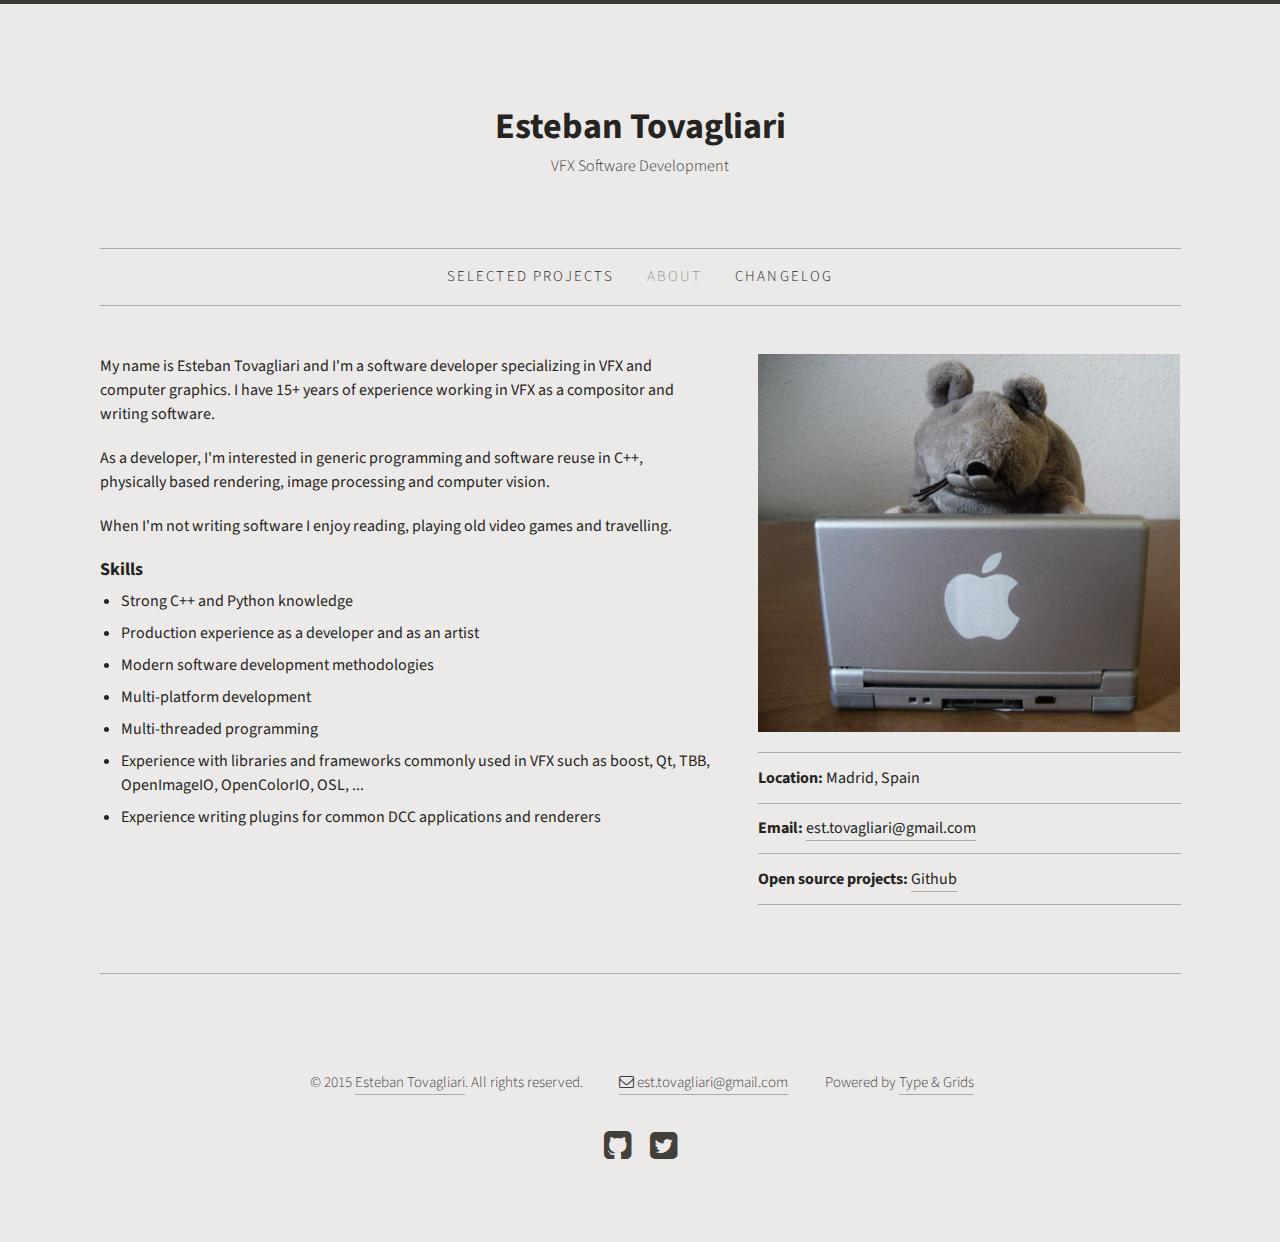
==== commit 7711dbee: "Initial content upload" ====
--- a/about.html
+++ b/about.html
@@ -1,103 +1,96 @@
 <!doctype html>
 <html class="no-js" lang="en">
-<head>
-<meta charset="utf-8" />
-<meta name="viewport" content="width=device-width, initial-scale=1.0" />
+    <head>
+        <meta charset="utf-8" />
+        <meta name="viewport" content="width=device-width, initial-scale=1.0" />
 
-<title>Hawthorne &mdash; About</title>
-<meta name="description" content="Page description goes here">
+        <title>Esteban Tovagliari &mdash; About</title>
+        <meta name="description" content="Esteban Tovagliari, Non-virtual VFX software developement">
 
-<!-- ******************************************************************************************
-Set the type and color theme here - the Pro version contains additional themes -->
-<link href="css/hawthorne_type2_color3.css" rel="stylesheet">
-<!--  ************************************************************************************* -->
+        <!-- ******************************************************************************************
+        Set the type and color theme here - the Pro version contains additional themes -->
+        <link href="css/hawthorne_type4_color6.css" rel="stylesheet">
+        <!--  ************************************************************************************* -->
 
-<link href="css/font-awesome.min.css" rel="stylesheet">
-<script src="js/vendor/modernizr.js"></script>
+        <link href="css/font-awesome.min.css" rel="stylesheet">
+        <script src="js/vendor/modernizr.js"></script>
 
-</head>
-<body>
+        <link href="css/main.css" rel="stylesheet">
+        <script src="js/main.js"></script>
+    </head>
+    <body>
 
-<div class="top-border"></div>
+        <div class="top-border"></div>
 
-<div class="row">
-	<div class="small-12 medium-12 large-12 small-centered columns">
-		<header>		
-			<h1><a href="index.html">Hawthorne Template</a></h1>
-			<h2><a href="index.html">Design & Art Direction</a></h2>
-			<!--
-			<div class="logo">
-				<a href="index.html"><img src="img/logo.png" alt="Your Name Here" /></a>
-			</div>
-			-->
-		</header>
-	</div>
-	<div class="small-12 medium-12 large-12 small-centered columns">
-		<nav>
-			<ul class="inline-list-custom">
-				<li><a href="index.html">Selected Work</a></li>
-				<li><a href="about.html" class="current">About</a></li>							
-			</ul>
-		</nav>
-	</div>
-</div>
+        <div class="row">
+            <script>createHeader();</script>
 
-<div class="row">
-	<div class="small-12 medium-7 large-7 columns">
-		<h2>About Page Header</h2>
-		<p>
-			Check out the <a href="http://www.typeandgrids.com/support" target="_blank">Getting Started Guide and FAQ <i class="fa fa-external-link"></i></a> for lots of helpful tips. Lorem ipsum dolor sit amet, consectetur adipiscing elit. Praesent sed lacus id sem pellentesque imperdiet. Morbi magna arcu, aliquam sit amet arcu id, feugiat ultrices felis. Aliquam laoreet rutrum diam, eget mattis odio imperdiet in. Quisque in felis et neque fermentum volutpat.
-		</p>
+            <div class="small-12 medium-12 large-12 small-centered columns">
+                <nav>
+                    <ul class="inline-list-custom">
+                        <li><a href="index.html">Selected Projects</a></li>
+                        <li><a href="about.html" class="current">About</a></li>
+                        <li><a href="changelog.html">Changelog</a></li>
+                    </ul>
+                </nav>
+            </div>
+        </div>
 
-		<h3>Sample Subheader</h3>
-		<p>
-			Lorem ipsum dolor sit amet, consectetur adipiscing elit. Praesent sed lacus id sem pellentesque imperdiet. Morbi magna arcu, aliquam sit amet arcu id, feugiat ultrices felis. Aliquam laoreet rutrum diam, eget mattis odio imperdiet in. Quisque in felis et neque fermentum volutpat.
-		</p>
-		
-		<blockquote>
-			<p>&#8220;Lorem ipsum dolor sit amet, consectetur adipiscing elit. Donec ac ante arcu, quis auctor sapien. Morbi magna leo, dapibus a pulvinar et, pharetra scelerisque felis. Mauris massa magna, gravida vitae convallis sagittis, sagittis ac ipsum. Integer arcu justo, vehicula vel accumsan ac, venenatis in massa. Curabitur in dui in urna interdum ullamcorper. Pellentesque ut imperdiet libero.&#8221;
-			<cite>Carrie Brownstein</cite></p>
-		</blockquote>
-	</div>
-	<div class="small-12 medium-5 large-5 columns">
-		<p>
-			<img src="img/about-photo.png" alt="Your Name" />
-		</p>
-		<div class="lined-list">
-			<ul>
-				<li><strong>Location:</strong> Portland, OR</li>
-				<li><strong>Email:</strong> <a href="mailto:hello@yourname.com">hello@yourname.com</a></li>
-				<li><strong>Résumé:</strong> <a href="resume.pdf" target="_blank">resume.pdf</a></li>
-			</ul>
-		</div>
-	</div>
-</div>
+        <div class="row">
+            <div class="small-12 medium-7 large-7 columns">
+                <p>
+                    My name is Esteban Tovagliari and I'm a software developer specializing in VFX and computer graphics.
+                    I have 15+ years of experience working in VFX as a compositor and writing software.
+                </p>
+                <p>
+                    As a developer, I'm interested in generic programming and software reuse in C++, physically based rendering, image processing and computer vision.
+                </p>
+                <p>
+                    When I'm not writing software I enjoy reading, playing old video games and travelling.
+                </p>
 
-<div class="row">
-	<div class="small-12 medium-12 large-12 columns">
-		<footer>
-			<ul>
-				<li>&copy; 2014 <a href="index.html">Your Name Here</a>. All rights reserved.</li>
-				<li><a href="mailto:hello@yourname.com"><i class="fa fa-envelope-o"></i> hello@yourname.com</a></li>
-				
-				<!-- *****************************************************************************************
-				The "Powered by Type & Grids" link in the footer is required in the Free version
-				typeandgrids.com/pirates -->
-				<li>Powered by <a href="http://www.typeandgrids.com" target="_blank">Type &amp; Grids</a></li>
-				<!--  ************************************************************************************ -->
-				
-			</ul>
-			<div class="social-icons">
-				<a href="http://www.twitter.com/typeandgrids" target="_blank"><i class="fa fa-twitter-square fa-2x"></i></a>
-				<a href="http://www.facebook.com/typeandgrids" target="_blank"><i class="fa fa-facebook-square fa-2x"></i></a>
-			</div>
-		</footer>
-	</div>
-</div>
+                <h3>Skills</h3>
+                <ul class="compact_list">
+                    <li>Strong C++ and Python knowledge</li>
+                    <li>Production experience as a developer and as an artist</li>
+                    <li>Modern software development methodologies</li>
+                    <li>Multi-platform development</li>
+                    <li>Multi-threaded programming</li>
+                    <li>Experience with libraries and frameworks commonly used in VFX such as boost, Qt, TBB, OpenImageIO, OpenColorIO, OSL, ...</li>
+                    <li>Experience writing plugins for common DCC applications and renderers</li>
+                </ul>
+            </div>
+            <div class="small-12 medium-5 large-5 columns">
+                <p>
+                    <img src="img/about-photo.png" alt="Esteban Tovagliari" />
+                </p>
+                <div class="lined-list">
+                    <ul>
+                        <li><strong>Location:</strong> Madrid, Spain</li>
+                        <li><strong>Email:</strong> <a href="mailto:est.tovagliari@gmail.com">est.tovagliari@gmail.com</a></li>
+                        <!--
+                            <li><strong>Résumé:</strong> <a href="#" target="_blank">resume.pdf</a></li>
+                        -->
+                        <li><strong>Open source projects:</strong> <a href="https://github.com/est77">Github</a></li>
+                    </ul>
+                </div>
+            </div>
+        </div>
 
-<script src="js/vendor/jquery.min.js"></script>
-<script src="js/foundation.min.js"></script>
-<script src="js/hawthorne.js"></script>
+        <script>createFooter();</script>
 
-</body>
-</html>+        <script src="js/vendor/jquery.min.js"></script>
+        <script src="js/foundation.min.js"></script>
+        <script src="js/hawthorne.js"></script>
+
+        <script>
+          (function(i,s,o,g,r,a,m){i['GoogleAnalyticsObject']=r;i[r]=i[r]||function(){
+          (i[r].q=i[r].q||[]).push(arguments)},i[r].l=1*new Date();a=s.createElement(o),
+          m=s.getElementsByTagName(o)[0];a.async=1;a.src=g;m.parentNode.insertBefore(a,m)
+          })(window,document,'script','//www.google-analytics.com/analytics.js','ga');
+          ga('create', 'UA-62597547-1', 'auto');
+          ga('send', 'pageview');
+        </script>
+
+    </body>
+</html>
--- a/css/hawthorne_type4_color6.css
+++ b/css/hawthorne_type4_color6.css
@@ -0,0 +1,5534 @@
+@import url(http://fonts.googleapis.com/css?family=Source+Sans+Pro:300,400,700,400italic,700italic);
+/*==================================================================================================
+Foundation Variables
+==================================================================================================*/
+/*==================================================================================================
+Imports
+==================================================================================================*/
+/*==================================================================================================
+Type Theme 04
+==================================================================================================*/
+/*==================================================================================================
+My Variables
+==================================================================================================*/
+/*==================================================================================================
+Blog Type Theme 04: Source Sans Pro
+==================================================================================================*/
+/*==================================================================================================
+Foundation Variables
+==================================================================================================*/
+/*==================================================================================================
+Spacing Adjustments
+==================================================================================================*/
+/* line 113, ../scss/themes/_type_04.scss */
+div div header h2 {
+  margin-top: 0 !important;
+}
+
+/*==================================================================================================
+Color Theme 06
+==================================================================================================*/
+/*==================================================================================================
+Master Color Theme 06
+==================================================================================================*/
+/*==================================================================================================
+Foundation Variables
+==================================================================================================*/
+/*==================================================================================================
+My Variables
+==================================================================================================*/
+/*==================================================================================================
+Mixins
+==================================================================================================*/
+/*==================================================================================================
+Blog
+==================================================================================================*/
+/* line 28, ../scss/master/_blog.scss */
+aside.blog-sidebar h5 {
+  text-align: center;
+}
+
+/* line 32, ../scss/master/_blog.scss */
+aside.blog-sidebar h5, .related-posts h5 {
+  font-family: "Source Sans Pro", "Helvetica Neue", "Helvetica", Helvetica, Arial, sans-serif;
+  font-weight: bold;
+  font-style: normal;
+  font-size: 1.1875rem;
+  line-height: 1.2;
+  letter-spacing: 0;
+  text-transform: none;
+  padding-bottom: 0.5em;
+}
+
+/* line 43, ../scss/master/_blog.scss */
+aside.blog-sidebar li, aside.blog-sidebar p {
+  font-family: "Source Sans Pro", "Helvetica Neue", "Helvetica", Helvetica, Arial, sans-serif;
+  font-weight: normal;
+  font-style: normal;
+  font-size: 1.125rem;
+  line-height: 1.6;
+  letter-spacing: 0;
+  text-transform: none;
+  list-style-type: none;
+  padding-bottom: 1em;
+  text-align: center;
+}
+
+/* line 56, ../scss/master/_blog.scss */
+aside.blog-sidebar ul {
+  margin-left: 0;
+}
+
+/* line 60, ../scss/master/_blog.scss */
+aside.blog-sidebar ul li {
+  list-style-type: none;
+  margin-left: 0;
+}
+
+/* line 65, ../scss/master/_blog.scss */
+aside.blog-sidebar ul li a, aside.blog-sidebar ul li a:hover, aside.blog-sidebar p a, aside.blog-sidebar p a:hover, article h1 a, article h1 a:hover {
+  border-bottom: none !important;
+  text-decoration: none;
+  -webkit-transition: color 0.2s ease-out;
+  -moz-transition: color 0.2s ease-out;
+  transition: color 0.2s ease-out;
+}
+
+/* line 71, ../scss/master/_blog.scss */
+article {
+  border-bottom: 1px solid #aeaaa5;
+  padding-bottom: 1.25em;
+  margin-bottom: 2.5em;
+}
+
+/* line 77, ../scss/master/_blog.scss */
+article h1, h1.archive-title {
+  font-family: "Source Sans Pro", "Helvetica Neue", "Helvetica", Helvetica, Arial, sans-serif;
+  font-weight: bold;
+  font-style: normal;
+  font-size: 1.5rem;
+  line-height: 1.2;
+  letter-spacing: 0;
+  text-transform: none;
+}
+
+/* line 87, ../scss/master/_blog.scss */
+article h6.date {
+  font-family: "Source Sans Pro", "Helvetica Neue", "Helvetica", Helvetica, Arial, sans-serif;
+  font-weight: normal;
+  font-style: italic;
+  font-size: 1rem;
+  line-height: 1.2;
+  letter-spacing: 0;
+  text-transform: none;
+  margin-bottom: 1.5em;
+}
+
+/* line 98, ../scss/master/_blog.scss */
+article p, article li {
+  font-family: "Source Sans Pro", "Helvetica Neue", "Helvetica", Helvetica, Arial, sans-serif;
+  font-size: 1rem;
+  line-height: 1.5;
+}
+
+/* line 104, ../scss/master/_blog.scss */
+article p a {
+  -webkit-transition: color 0.2s ease-out;
+  -moz-transition: color 0.2s ease-out;
+  transition: color 0.2s ease-out;
+}
+
+/* line 108, ../scss/master/_blog.scss */
+article p.byline {
+  font-family: "Source Sans Pro", "Helvetica Neue", "Helvetica", Helvetica, Arial, sans-serif;
+  font-weight: normal;
+  font-style: italic;
+  font-size: 1rem;
+  line-height: 1.2;
+  letter-spacing: 0;
+  text-transform: none;
+}
+
+/* line 118, ../scss/master/_blog.scss */
+article img {
+  padding-top: 0.5em;
+  padding-bottom: 0.5em;
+}
+
+/* line 123, ../scss/master/_blog.scss */
+article .caption {
+  margin-top: -1em;
+}
+
+/* line 128, ../scss/master/_blog.scss */
+.comments {
+  border-top: 1px solid #aeaaa5;
+  margin-top: 3em;
+  padding-top: 3em;
+  padding-bottom: 1em;
+}
+
+/* line 135, ../scss/master/_blog.scss */
+div div div article h2 {
+  font-family: "Source Sans Pro", "Helvetica Neue", "Helvetica", Helvetica, Arial, sans-serif;
+  font-weight: bold;
+  font-style: normal;
+  font-size: 1.3125rem;
+  line-height: 1.3;
+  letter-spacing: 0;
+  text-transform: none;
+  padding-bottom: 0.25em;
+}
+
+/* line 146, ../scss/master/_blog.scss */
+div div div article h3 {
+  font-weight: bold;
+  font-size: 1rem;
+}
+
+/* line 151, ../scss/master/_blog.scss */
+.related-posts {
+  margin-top: 2em;
+  margin-bottom: 1.5em;
+}
+
+/* line 156, ../scss/master/_blog.scss */
+.related-posts h5 {
+  margin-bottom: 0.25em;
+}
+
+/* line 160, ../scss/master/_blog.scss */
+.related-posts ul {
+  list-style-type: none;
+  margin-left: 0;
+}
+
+/* line 165, ../scss/master/_blog.scss */
+.related-posts ul li {
+  margin-left: 0;
+  line-height: 1.8;
+  font-family: "Source Sans Pro", "Helvetica Neue", "Helvetica", Helvetica, Arial, sans-serif;
+  font-weight: normal;
+  font-style: normal;
+  font-size: 1.125rem;
+  line-height: 1.6;
+  letter-spacing: 0;
+  text-transform: none;
+}
+
+/* line 177, ../scss/master/_blog.scss */
+h1.archive-title {
+  text-align: center;
+  margin-bottom: 1.25em;
+}
+
+/* line 182, ../scss/master/_blog.scss */
+.archive-item {
+  margin-bottom: 2em;
+}
+
+/* line 186, ../scss/master/_blog.scss */
+.archive-item h2 a {
+  -webkit-transition: border 0.2s ease-out;
+  -moz-transition: border 0.2s ease-out;
+  transition: border 0.2s ease-out;
+  -webkit-transition: color 0.2s ease-out;
+  -moz-transition: color 0.2s ease-out;
+  transition: color 0.2s ease-out;
+  border-bottom: 1px solid #a49f9a;
+  padding-bottom: 2px;
+  text-decoration: none;
+}
+
+/* line 194, ../scss/master/_blog.scss */
+.archive-item h2 a:hover {
+  border-bottom: 1px solid #605b55;
+  -webkit-transition: color 0.2s ease-out;
+  -moz-transition: color 0.2s ease-out;
+  transition: color 0.2s ease-out;
+}
+
+/* line 199, ../scss/master/_blog.scss */
+.archive-item h2 {
+  font-family: "Source Sans Pro", "Helvetica Neue", "Helvetica", Helvetica, Arial, sans-serif;
+  font-weight: bold;
+  font-style: normal;
+  font-size: 1.125rem;
+  line-height: 1.7;
+  letter-spacing: 0;
+  text-transform: none;
+  text-align: center;
+}
+
+/* line 210, ../scss/master/_blog.scss */
+.archive-item h6.date {
+  font-family: "Source Sans Pro", "Helvetica Neue", "Helvetica", Helvetica, Arial, sans-serif;
+  font-weight: normal;
+  font-style: italic;
+  font-size: 0.875rem;
+  line-height: 1.3;
+  letter-spacing: 0;
+  text-transform: none;
+  text-align: center;
+  padding-top: 0.125em;
+}
+
+/* line 222, ../scss/master/_blog.scss */
+.pagination-custom {
+  margin-bottom: 2em;
+}
+
+/* line 226, ../scss/master/_blog.scss */
+.pagination-custom p span {
+  font-family: "Source Sans Pro", "Helvetica Neue", "Helvetica", Helvetica, Arial, sans-serif;
+  font-weight: normal;
+  font-style: normal;
+  font-size: 1.125rem;
+  line-height: 1.2;
+  letter-spacing: 0;
+  text-transform: none;
+  color: #98948e;
+}
+
+/* line 237, ../scss/master/_blog.scss */
+.pagination-custom a, .pagination-custom a:hover {
+  border-bottom: none !important;
+  -webkit-transition: color 0.2s ease-out;
+  -moz-transition: color 0.2s ease-out;
+  transition: color 0.2s ease-out;
+}
+
+/* line 242, ../scss/master/_blog.scss */
+.pagination-left {
+  padding-right: 1em;
+}
+
+/*==================================================================================================
+Media Queries
+==================================================================================================*/
+@media only screen and (min-width: 40.063em) {
+  /* line 254, ../scss/master/_blog.scss */
+  aside.blog-sidebar h5 {
+    text-align: left;
+  }
+
+  /* line 258, ../scss/master/_blog.scss */
+  aside.blog-sidebar li, aside.blog-sidebar p {
+    text-align: left;
+  }
+
+  /* line 262, ../scss/master/_blog.scss */
+  article h1, h1.archive-title {
+    font-size: 2.25rem;
+  }
+
+  /* line 266, ../scss/master/_blog.scss */
+  article p, article li, div div div article h3 {
+    font-size: 1.25rem;
+  }
+}
+/*==================================================================================================
+Global
+==================================================================================================*/
+/* line 69, ../scss/_custom.scss */
+html {
+  background-color: #eceae8 !important;
+}
+
+/* line 73, ../scss/_custom.scss */
+a, button, img, nav ul a, .thumbnail-caption a {
+  -webkit-transition: color 0.2s ease-out;
+  -moz-transition: color 0.2s ease-out;
+  transition: color 0.2s ease-out;
+}
+
+/* line 77, ../scss/_custom.scss */
+p a, li a, .thumbnail-caption a {
+  -webkit-transition: border 0.2s ease-out;
+  -moz-transition: border 0.2s ease-out;
+  transition: border 0.2s ease-out;
+  -webkit-transition: color 0.2s ease-out;
+  -moz-transition: color 0.2s ease-out;
+  transition: color 0.2s ease-out;
+  border-bottom: 1px solid #aeaaa5;
+  padding-bottom: 1px;
+}
+
+/* line 84, ../scss/_custom.scss */
+p a:hover, li a:hover, .thumbnail-caption a:hover, .caption-hover {
+  color: #605b55;
+  border-bottom: 1px solid #605b55 !important;
+}
+
+/* line 89, ../scss/_custom.scss */
+li .thumbnail-hover a, li thumbnail-img a img {
+  border-bottom: none !important;
+}
+
+/* line 93, ../scss/_custom.scss */
+div.lined-list ul {
+  margin-left: 0;
+}
+
+/* line 97, ../scss/_custom.scss */
+.lined-list li {
+  font-family: "Source Sans Pro", "Helvetica Neue", "Helvetica", Helvetica, Arial, sans-serif;
+  font-weight: normal;
+  font-style: normal;
+  font-size: inherit;
+  line-height: 1.5;
+  letter-spacing: 0;
+  text-transform: none;
+  list-style-type: none;
+  border-bottom: 1px solid #aeaaa5;
+  padding-top: 0.8em;
+  padding-bottom: 0.8em;
+  margin-left: 0;
+}
+
+/* line 112, ../scss/_custom.scss */
+.lined-list li strong {
+  font-family: "Source Sans Pro", "Helvetica Neue", "Helvetica", Helvetica, Arial, sans-serif;
+  font-weight: bold;
+  font-style: normal;
+  font-size: inherit;
+  line-height: 1.3;
+  letter-spacing: 0;
+  text-transform: none;
+}
+
+/* line 122, ../scss/_custom.scss */
+.lined-list li:first-child {
+  border-top: 1px solid #aeaaa5;
+}
+
+/* line 126, ../scss/_custom.scss */
+.centered {
+  text-align: center;
+}
+
+/* line 130, ../scss/_custom.scss */
+iframe {
+  border: none !important;
+}
+
+/* line 134, ../scss/_custom.scss */
+ul.inline-list-custom li {
+  margin-left: 0 !important;
+}
+
+/* line 138, ../scss/_custom.scss */
+ul li {
+  margin-left: 0.25em;
+  padding-bottom: 1em;
+}
+
+/* line 144, ../scss/_custom.scss */
+ol li {
+  margin-left: 0.25em;
+  padding-bottom: 1em;
+}
+
+/* line 150, ../scss/_custom.scss */
+.row blockquote {
+  border-left: 1px solid #aeaaa5;
+}
+
+/* line 154, ../scss/_custom.scss */
+.row blockquote p, .row blockquote {
+  color: #262422;
+  font-style: italic;
+}
+
+/* line 159, ../scss/_custom.scss */
+.row blockquote cite {
+  font-weight: bold;
+  font-style: normal;
+  color: #262422;
+  font-size: 1em;
+  margin-top: 1em;
+}
+
+/* line 167, ../scss/_custom.scss */
+div h1, div h2, div h3, div h4, div h5, div h6 {
+  font-weight: bold;
+}
+
+/* line 171, ../scss/_custom.scss */
+div div h2 {
+  font-family: "Source Sans Pro", "Helvetica Neue", "Helvetica", Helvetica, Arial, sans-serif;
+  font-weight: bold;
+  font-style: normal;
+  font-size: 1.5rem;
+  line-height: 1.3;
+  letter-spacing: 0;
+  text-transform: none;
+}
+
+/* line 181, ../scss/_custom.scss */
+div div h3 {
+  font-family: "Source Sans Pro", "Helvetica Neue", "Helvetica", Helvetica, Arial, sans-serif;
+  font-weight: bold;
+  font-style: normal;
+  font-size: 1.125rem;
+  line-height: 1.3;
+  letter-spacing: 0;
+  text-transform: none;
+}
+
+/* line 191, ../scss/_custom.scss */
+.p-small, article .caption, .caption {
+  font-size: 0.875rem;
+  line-height: 1.5;
+}
+
+/* line 196, ../scss/_custom.scss */
+.p-smaller {
+  font-size: 0.75rem;
+  line-height: 1.5;
+}
+
+/* line 201, ../scss/_custom.scss */
+.caption {
+  margin-top: -0.5em;
+}
+
+/* line 206, ../scss/_custom.scss */
+.social-inline {
+  margin-left: 0;
+}
+
+/* line 210, ../scss/_custom.scss */
+.social-inline li {
+  display: block;
+  float: left;
+  margin-left: 0;
+  margin-right: 1.5em;
+  vertical-align: top !important;
+}
+
+/* line 218, ../scss/_custom.scss */
+.social-inline li:first-child {
+  margin-right: 0;
+}
+
+/* line 222, ../scss/_custom.scss */
+.social-inline li span {
+  vertical-align: top !important;
+}
+
+/*==================================================================================================
+Header & Nav
+==================================================================================================*/
+/* line 232, ../scss/_custom.scss */
+.top-border {
+  border-top: 4px solid #3a3733;
+}
+
+/* line 236, ../scss/_custom.scss */
+header {
+  padding-top: 3em;
+  padding-bottom: 2em;
+}
+
+/* line 241, ../scss/_custom.scss */
+header div.logo {
+  text-align: center;
+}
+
+/* line 245, ../scss/_custom.scss */
+div div header h1 {
+  font-family: "Source Sans Pro", "Helvetica Neue", "Helvetica", Helvetica, Arial, sans-serif;
+  font-weight: bold;
+  font-style: normal;
+  font-size: 1.75rem;
+  line-height: 1.3;
+  letter-spacing: 0;
+  text-transform: none;
+  line-height: 1.1;
+  text-align: center;
+  color: #262422;
+}
+
+/* line 258, ../scss/_custom.scss */
+div div header h1 a {
+  text-decoration: none;
+  color: #262422;
+}
+
+/* line 263, ../scss/_custom.scss */
+div div header h2 {
+  font-family: "Source Sans Pro", "Helvetica Neue", "Helvetica", Helvetica, Arial, sans-serif;
+  font-weight: 300;
+  font-style: normal;
+  font-size: 0.9375rem;
+  line-height: 1.3;
+  letter-spacing: 0;
+  text-transform: none;
+  line-height: 1.4;
+  text-align: center;
+  color: #3a3733;
+  margin-top: 0.75em;
+}
+
+/* line 278, ../scss/_custom.scss */
+div div header h2 a {
+  text-decoration: none;
+  color: #3a3733;
+}
+
+/* line 283, ../scss/_custom.scss */
+div div header h1 a:hover, header h1 a:focus {
+  color: #262422;
+}
+
+/* line 287, ../scss/_custom.scss */
+div div header h2 a:hover, header h2 a:focus {
+  color: #3a3733;
+}
+
+/* line 291, ../scss/_custom.scss */
+nav {
+  border-top: 1px solid #aeaaa5;
+  border-bottom: 1px solid #aeaaa5;
+  margin-bottom: 3em;
+  background-color: #eceae8;
+}
+
+/* line 298, ../scss/_custom.scss */
+nav ul.inline-list-custom {
+  text-align: center;
+  padding-top: 0.8em;
+  margin-bottom: 0.8em;
+  margin-left: 0;
+}
+
+/* line 305, ../scss/_custom.scss */
+nav ul.inline-list-custom li {
+  font-family: "Source Sans Pro", "Helvetica Neue", "Helvetica", Helvetica, Arial, sans-serif;
+  font-weight: 300;
+  font-style: normal;
+  font-size: 0.9375rem;
+  line-height: 2;
+  letter-spacing: 0.14em;
+  text-transform: uppercase;
+  display: inline-block;
+  padding-left: 1em;
+  margin-right: 1em;
+  padding-bottom: 0;
+}
+
+/* line 320, ../scss/_custom.scss */
+nav ul li a, nav ul li a:hover {
+  border: none !important;
+}
+
+/* line 324, ../scss/_custom.scss */
+a.current {
+  color: #98948e;
+  pointer-events: none;
+}
+
+/* line 329, ../scss/_custom.scss */
+a.current:hover {
+  color: #98948e;
+}
+
+/*==================================================================================================
+Project
+==================================================================================================*/
+/* line 339, ../scss/_custom.scss */
+.thumbnail {
+  margin-bottom: -0.5em;
+  max-width: 328px;
+  margin-left: auto;
+  margin-right: auto;
+}
+
+/* line 346, ../scss/_custom.scss */
+.thumbnail-img {
+  position: relative;
+}
+
+/* line 350, ../scss/_custom.scss */
+.thumbnail-hover {
+  position: absolute;
+  display: none;
+  width: 100%;
+  height: 100%;
+  background-color: rgba(161, 153, 143, 0.5);
+}
+
+/* line 358, ../scss/_custom.scss */
+.thumbnail-hover a {
+  position: absolute;
+  left: 0;
+  width: 100%;
+  height: 100%;
+}
+
+/* line 365, ../scss/_custom.scss */
+.thumbnail-hover a:hover {
+  border: none;
+}
+
+/* line 369, ../scss/_custom.scss */
+.thumbnail-caption {
+  font-family: "Source Sans Pro", "Helvetica Neue", "Helvetica", Helvetica, Arial, sans-serif;
+  font-weight: 300;
+  font-style: normal;
+  font-size: 1rem;
+  line-height: 1.5;
+  letter-spacing: 0;
+  text-transform: none;
+  text-align: center;
+  margin-top: 0.5em;
+}
+
+/* line 381, ../scss/_custom.scss */
+.thumbnail-caption a {
+  -webkit-transition: color 0.2s ease-out;
+  -moz-transition: color 0.2s ease-out;
+  transition: color 0.2s ease-out;
+}
+
+/* line 385, ../scss/_custom.scss */
+ul.small-block-grid-1 li {
+  text-align: center;
+}
+
+/* line 389, ../scss/_custom.scss */
+hr.project-detail-hr {
+  margin-top: 1.75em;
+  display: none;
+}
+
+/* line 394, ../scss/_custom.scss */
+.project-img {
+  text-align: center;
+  margin-top: 3em;
+}
+
+/* line 399, ../scss/_custom.scss */
+.project-img:first-of-type {
+  margin-top: 1.75em;
+}
+
+/* line 403, ../scss/_custom.scss */
+.project-img h6 {
+  padding-top: 1em;
+  font-family: "Source Sans Pro", "Helvetica Neue", "Helvetica", Helvetica, Arial, sans-serif;
+  font-weight: 300;
+  font-style: normal;
+  font-size: 1rem;
+  line-height: 1.5;
+  letter-spacing: 0;
+  text-transform: none;
+}
+
+/* line 414, ../scss/_custom.scss */
+.back-to-top-holder {
+  margin-top: 4em;
+  margin-bottom: 2em;
+  text-align: center;
+}
+
+/* line 420, ../scss/_custom.scss */
+.back-to-top {
+  border: none;
+  color: #43403c;
+}
+
+/* line 425, ../scss/_custom.scss */
+a.back-to-top:hover {
+  border: none !important;
+}
+
+/* line 429, ../scss/_custom.scss */
+.raw-html iframe {
+  padding-top: 2em;
+}
+
+/* line 433, ../scss/_custom.scss */
+.raw-html div {
+  margin-top: 2em;
+}
+
+/* line 437, ../scss/_custom.scss */
+.raw-html hr {
+  display: none;
+  margin-top: 3em;
+  margin-bottom: 3em;
+}
+
+/*==================================================================================================
+Footer
+==================================================================================================*/
+/* line 449, ../scss/_custom.scss */
+footer {
+  border-top: 1px solid #aeaaa5;
+  margin-top: 3em;
+  padding-top: 4em;
+  padding-bottom: 5em;
+}
+
+/* line 456, ../scss/_custom.scss */
+footer ul {
+  text-align: center;
+  margin-top: 2em;
+  margin-left: 0;
+}
+
+/* line 462, ../scss/_custom.scss */
+footer li {
+  font-family: "Source Sans Pro", "Helvetica Neue", "Helvetica", Helvetica, Arial, sans-serif;
+  font-weight: 300;
+  font-style: normal;
+  font-size: 0.9375rem;
+  line-height: 1.6;
+  letter-spacing: 0;
+  text-transform: none;
+  display: inline-block;
+  padding-left: 1em;
+  margin-right: 1em;
+  color: #43403c;
+}
+
+/* line 476, ../scss/_custom.scss */
+footer li a {
+  color: #43403c;
+  -webkit-transition: color 0.2s ease-out;
+  -moz-transition: color 0.2s ease-out;
+  transition: color 0.2s ease-out;
+}
+
+/* line 481, ../scss/_custom.scss */
+footer div.social-icons {
+  text-align: center;
+}
+
+/* line 485, ../scss/_custom.scss */
+footer div.social-icons i {
+  padding-left: 0.25em;
+  padding-right: 0.25em;
+  color: #43403c;
+}
+
+/* line 491, ../scss/_custom.scss */
+footer div.social-icons a:hover i {
+  color: #a1998f;
+  -webkit-transition: color 0.2s ease-out;
+  -moz-transition: color 0.2s ease-out;
+  transition: color 0.2s ease-out;
+}
+
+/* line 496, ../scss/_custom.scss */
+footer div.social-icons a i {
+  -webkit-transition: color 0.2s ease-out;
+  -moz-transition: color 0.2s ease-out;
+  transition: color 0.2s ease-out;
+}
+
+/*==================================================================================================
+Media Queries
+==================================================================================================*/
+@media only screen and (min-width: 40.063em) {
+  /* line 508, ../scss/_custom.scss */
+  header {
+    padding-top: 6.25em;
+    padding-bottom: 3.95em;
+  }
+
+  /* line 513, ../scss/_custom.scss */
+  div div header h1 {
+    font-size: 2.25rem;
+  }
+
+  /* line 517, ../scss/_custom.scss */
+  div div header h2 {
+    font-size: 1rem;
+  }
+
+  /* line 521, ../scss/_custom.scss */
+  div div h2 {
+    font-size: 1.875rem;
+  }
+
+  /* line 525, ../scss/_custom.scss */
+  div div h3 {
+    font-size: 1.125rem;
+  }
+
+  /* line 529, ../scss/_custom.scss */
+  hr.project-detail-hr {
+    display: block;
+  }
+
+  /* line 533, ../scss/_custom.scss */
+  .raw-html hr {
+    display: block;
+  }
+
+  /* line 537, ../scss/_custom.scss */
+  .project-img:first-of-type {
+    margin-top: 3em;
+  }
+}
+/* line 287, ../bower_components/foundation/scss/foundation/components/_global.scss */
+meta.foundation-mq-small {
+  font-family: "/only screen and (max-width: 40em)/";
+  width: 0em;
+}
+
+/* line 292, ../bower_components/foundation/scss/foundation/components/_global.scss */
+meta.foundation-mq-medium {
+  font-family: "/only screen and (min-width:40.063em) and (max-width:64em)/";
+  width: 40.063em;
+}
+
+/* line 297, ../bower_components/foundation/scss/foundation/components/_global.scss */
+meta.foundation-mq-large {
+  font-family: "/only screen and (min-width:64.063em)/";
+  width: 64.063em;
+}
+
+/* line 302, ../bower_components/foundation/scss/foundation/components/_global.scss */
+meta.foundation-mq-xlarge {
+  font-family: "/only screen and (min-width:90.063em)/";
+  width: 90.063em;
+}
+
+/* line 307, ../bower_components/foundation/scss/foundation/components/_global.scss */
+meta.foundation-mq-xxlarge {
+  font-family: "/only screen and (min-width:120.063em)/";
+  width: 120.063em;
+}
+
+/* line 317, ../bower_components/foundation/scss/foundation/components/_global.scss */
+*,
+*:before,
+*:after {
+  -moz-box-sizing: border-box;
+  -webkit-box-sizing: border-box;
+  box-sizing: border-box;
+}
+
+/* line 322, ../bower_components/foundation/scss/foundation/components/_global.scss */
+html,
+body {
+  font-size: 100%;
+}
+
+/* line 325, ../bower_components/foundation/scss/foundation/components/_global.scss */
+body {
+  background: #eceae8;
+  color: #262422;
+  padding: 0;
+  margin: 0;
+  font-family: "Source Sans Pro", "Helvetica Neue", "Helvetica", Helvetica, Arial, sans-serif;
+  font-weight: normal;
+  font-style: normal;
+  line-height: 1;
+  position: relative;
+  cursor: "default";
+}
+
+/* line 338, ../bower_components/foundation/scss/foundation/components/_global.scss */
+a:hover {
+  cursor: pointer;
+}
+
+/* line 343, ../bower_components/foundation/scss/foundation/components/_global.scss */
+img,
+object,
+embed {
+  max-width: 100%;
+  height: auto;
+}
+
+/* line 346, ../bower_components/foundation/scss/foundation/components/_global.scss */
+object,
+embed {
+  height: 100%;
+}
+
+/* line 347, ../bower_components/foundation/scss/foundation/components/_global.scss */
+img {
+  -ms-interpolation-mode: bicubic;
+}
+
+/* line 353, ../bower_components/foundation/scss/foundation/components/_global.scss */
+#map_canvas img,
+#map_canvas embed,
+#map_canvas object,
+.map_canvas img,
+.map_canvas embed,
+.map_canvas object {
+  max-width: none !important;
+}
+
+/* line 358, ../bower_components/foundation/scss/foundation/components/_global.scss */
+.left {
+  float: left !important;
+}
+
+/* line 359, ../bower_components/foundation/scss/foundation/components/_global.scss */
+.right {
+  float: right !important;
+}
+
+/* line 360, ../bower_components/foundation/scss/foundation/components/_global.scss */
+.clearfix {
+  *zoom: 1;
+}
+/* line 165, ../bower_components/foundation/scss/foundation/components/_global.scss */
+.clearfix:before, .clearfix:after {
+  content: " ";
+  display: table;
+}
+/* line 166, ../bower_components/foundation/scss/foundation/components/_global.scss */
+.clearfix:after {
+  clear: both;
+}
+
+/* line 361, ../bower_components/foundation/scss/foundation/components/_global.scss */
+.text-left {
+  text-align: left !important;
+}
+
+/* line 362, ../bower_components/foundation/scss/foundation/components/_global.scss */
+.text-right {
+  text-align: right !important;
+}
+
+/* line 363, ../bower_components/foundation/scss/foundation/components/_global.scss */
+.text-center {
+  text-align: center !important;
+}
+
+/* line 364, ../bower_components/foundation/scss/foundation/components/_global.scss */
+.text-justify {
+  text-align: justify !important;
+}
+
+/* line 365, ../bower_components/foundation/scss/foundation/components/_global.scss */
+.hide {
+  display: none;
+}
+
+/* line 371, ../bower_components/foundation/scss/foundation/components/_global.scss */
+.antialiased {
+  -webkit-font-smoothing: antialiased;
+}
+
+/* line 374, ../bower_components/foundation/scss/foundation/components/_global.scss */
+img {
+  display: inline-block;
+  vertical-align: middle;
+}
+
+/* line 384, ../bower_components/foundation/scss/foundation/components/_global.scss */
+textarea {
+  height: auto;
+  min-height: 50px;
+}
+
+/* line 387, ../bower_components/foundation/scss/foundation/components/_global.scss */
+select {
+  width: 100%;
+}
+
+/* line 69, ../bower_components/foundation/scss/foundation/components/_block-grid.scss */
+[class*="block-grid-"] {
+  display: block;
+  padding: 0;
+  margin: 0 -1.5em;
+  *zoom: 1;
+}
+/* line 165, ../bower_components/foundation/scss/foundation/components/_global.scss */
+[class*="block-grid-"]:before, [class*="block-grid-"]:after {
+  content: " ";
+  display: table;
+}
+/* line 166, ../bower_components/foundation/scss/foundation/components/_global.scss */
+[class*="block-grid-"]:after {
+  clear: both;
+}
+/* line 35, ../bower_components/foundation/scss/foundation/components/_block-grid.scss */
+[class*="block-grid-"] > li {
+  display: inline;
+  height: auto;
+  float: left;
+  padding: 0 1.5em 3em;
+}
+
+@media only screen {
+  /* line 44, ../bower_components/foundation/scss/foundation/components/_block-grid.scss */
+  .small-block-grid-1 > li {
+    width: 100%;
+    padding: 0 1.5em 3em;
+  }
+  /* line 48, ../bower_components/foundation/scss/foundation/components/_block-grid.scss */
+  .small-block-grid-1 > li:nth-of-type(n) {
+    clear: none;
+  }
+  /* line 49, ../bower_components/foundation/scss/foundation/components/_block-grid.scss */
+  .small-block-grid-1 > li:nth-of-type(1n+1) {
+    clear: both;
+  }
+
+  /* line 44, ../bower_components/foundation/scss/foundation/components/_block-grid.scss */
+  .small-block-grid-2 > li {
+    width: 50%;
+    padding: 0 1.5em 3em;
+  }
+  /* line 48, ../bower_components/foundation/scss/foundation/components/_block-grid.scss */
+  .small-block-grid-2 > li:nth-of-type(n) {
+    clear: none;
+  }
+  /* line 49, ../bower_components/foundation/scss/foundation/components/_block-grid.scss */
+  .small-block-grid-2 > li:nth-of-type(2n+1) {
+    clear: both;
+  }
+
+  /* line 44, ../bower_components/foundation/scss/foundation/components/_block-grid.scss */
+  .small-block-grid-3 > li {
+    width: 33.33333%;
+    padding: 0 1.5em 3em;
+  }
+  /* line 48, ../bower_components/foundation/scss/foundation/components/_block-grid.scss */
+  .small-block-grid-3 > li:nth-of-type(n) {
+    clear: none;
+  }
+  /* line 49, ../bower_components/foundation/scss/foundation/components/_block-grid.scss */
+  .small-block-grid-3 > li:nth-of-type(3n+1) {
+    clear: both;
+  }
+
+  /* line 44, ../bower_components/foundation/scss/foundation/components/_block-grid.scss */
+  .small-block-grid-4 > li {
+    width: 25%;
+    padding: 0 1.5em 3em;
+  }
+  /* line 48, ../bower_components/foundation/scss/foundation/components/_block-grid.scss */
+  .small-block-grid-4 > li:nth-of-type(n) {
+    clear: none;
+  }
+  /* line 49, ../bower_components/foundation/scss/foundation/components/_block-grid.scss */
+  .small-block-grid-4 > li:nth-of-type(4n+1) {
+    clear: both;
+  }
+
+  /* line 44, ../bower_components/foundation/scss/foundation/components/_block-grid.scss */
+  .small-block-grid-5 > li {
+    width: 20%;
+    padding: 0 1.5em 3em;
+  }
+  /* line 48, ../bower_components/foundation/scss/foundation/components/_block-grid.scss */
+  .small-block-grid-5 > li:nth-of-type(n) {
+    clear: none;
+  }
+  /* line 49, ../bower_components/foundation/scss/foundation/components/_block-grid.scss */
+  .small-block-grid-5 > li:nth-of-type(5n+1) {
+    clear: both;
+  }
+
+  /* line 44, ../bower_components/foundation/scss/foundation/components/_block-grid.scss */
+  .small-block-grid-6 > li {
+    width: 16.66667%;
+    padding: 0 1.5em 3em;
+  }
+  /* line 48, ../bower_components/foundation/scss/foundation/components/_block-grid.scss */
+  .small-block-grid-6 > li:nth-of-type(n) {
+    clear: none;
+  }
+  /* line 49, ../bower_components/foundation/scss/foundation/components/_block-grid.scss */
+  .small-block-grid-6 > li:nth-of-type(6n+1) {
+    clear: both;
+  }
+
+  /* line 44, ../bower_components/foundation/scss/foundation/components/_block-grid.scss */
+  .small-block-grid-7 > li {
+    width: 14.28571%;
+    padding: 0 1.5em 3em;
+  }
+  /* line 48, ../bower_components/foundation/scss/foundation/components/_block-grid.scss */
+  .small-block-grid-7 > li:nth-of-type(n) {
+    clear: none;
+  }
+  /* line 49, ../bower_components/foundation/scss/foundation/components/_block-grid.scss */
+  .small-block-grid-7 > li:nth-of-type(7n+1) {
+    clear: both;
+  }
+
+  /* line 44, ../bower_components/foundation/scss/foundation/components/_block-grid.scss */
+  .small-block-grid-8 > li {
+    width: 12.5%;
+    padding: 0 1.5em 3em;
+  }
+  /* line 48, ../bower_components/foundation/scss/foundation/components/_block-grid.scss */
+  .small-block-grid-8 > li:nth-of-type(n) {
+    clear: none;
+  }
+  /* line 49, ../bower_components/foundation/scss/foundation/components/_block-grid.scss */
+  .small-block-grid-8 > li:nth-of-type(8n+1) {
+    clear: both;
+  }
+
+  /* line 44, ../bower_components/foundation/scss/foundation/components/_block-grid.scss */
+  .small-block-grid-9 > li {
+    width: 11.11111%;
+    padding: 0 1.5em 3em;
+  }
+  /* line 48, ../bower_components/foundation/scss/foundation/components/_block-grid.scss */
+  .small-block-grid-9 > li:nth-of-type(n) {
+    clear: none;
+  }
+  /* line 49, ../bower_components/foundation/scss/foundation/components/_block-grid.scss */
+  .small-block-grid-9 > li:nth-of-type(9n+1) {
+    clear: both;
+  }
+
+  /* line 44, ../bower_components/foundation/scss/foundation/components/_block-grid.scss */
+  .small-block-grid-10 > li {
+    width: 10%;
+    padding: 0 1.5em 3em;
+  }
+  /* line 48, ../bower_components/foundation/scss/foundation/components/_block-grid.scss */
+  .small-block-grid-10 > li:nth-of-type(n) {
+    clear: none;
+  }
+  /* line 49, ../bower_components/foundation/scss/foundation/components/_block-grid.scss */
+  .small-block-grid-10 > li:nth-of-type(10n+1) {
+    clear: both;
+  }
+
+  /* line 44, ../bower_components/foundation/scss/foundation/components/_block-grid.scss */
+  .small-block-grid-11 > li {
+    width: 9.09091%;
+    padding: 0 1.5em 3em;
+  }
+  /* line 48, ../bower_components/foundation/scss/foundation/components/_block-grid.scss */
+  .small-block-grid-11 > li:nth-of-type(n) {
+    clear: none;
+  }
+  /* line 49, ../bower_components/foundation/scss/foundation/components/_block-grid.scss */
+  .small-block-grid-11 > li:nth-of-type(11n+1) {
+    clear: both;
+  }
+
+  /* line 44, ../bower_components/foundation/scss/foundation/components/_block-grid.scss */
+  .small-block-grid-12 > li {
+    width: 8.33333%;
+    padding: 0 1.5em 3em;
+  }
+  /* line 48, ../bower_components/foundation/scss/foundation/components/_block-grid.scss */
+  .small-block-grid-12 > li:nth-of-type(n) {
+    clear: none;
+  }
+  /* line 49, ../bower_components/foundation/scss/foundation/components/_block-grid.scss */
+  .small-block-grid-12 > li:nth-of-type(12n+1) {
+    clear: both;
+  }
+}
+@media only screen and (min-width: 40.063em) {
+  /* line 44, ../bower_components/foundation/scss/foundation/components/_block-grid.scss */
+  .medium-block-grid-1 > li {
+    width: 100%;
+    padding: 0 1.5em 3em;
+  }
+  /* line 48, ../bower_components/foundation/scss/foundation/components/_block-grid.scss */
+  .medium-block-grid-1 > li:nth-of-type(n) {
+    clear: none;
+  }
+  /* line 49, ../bower_components/foundation/scss/foundation/components/_block-grid.scss */
+  .medium-block-grid-1 > li:nth-of-type(1n+1) {
+    clear: both;
+  }
+
+  /* line 44, ../bower_components/foundation/scss/foundation/components/_block-grid.scss */
+  .medium-block-grid-2 > li {
+    width: 50%;
+    padding: 0 1.5em 3em;
+  }
+  /* line 48, ../bower_components/foundation/scss/foundation/components/_block-grid.scss */
+  .medium-block-grid-2 > li:nth-of-type(n) {
+    clear: none;
+  }
+  /* line 49, ../bower_components/foundation/scss/foundation/components/_block-grid.scss */
+  .medium-block-grid-2 > li:nth-of-type(2n+1) {
+    clear: both;
+  }
+
+  /* line 44, ../bower_components/foundation/scss/foundation/components/_block-grid.scss */
+  .medium-block-grid-3 > li {
+    width: 33.33333%;
+    padding: 0 1.5em 3em;
+  }
+  /* line 48, ../bower_components/foundation/scss/foundation/components/_block-grid.scss */
+  .medium-block-grid-3 > li:nth-of-type(n) {
+    clear: none;
+  }
+  /* line 49, ../bower_components/foundation/scss/foundation/components/_block-grid.scss */
+  .medium-block-grid-3 > li:nth-of-type(3n+1) {
+    clear: both;
+  }
+
+  /* line 44, ../bower_components/foundation/scss/foundation/components/_block-grid.scss */
+  .medium-block-grid-4 > li {
+    width: 25%;
+    padding: 0 1.5em 3em;
+  }
+  /* line 48, ../bower_components/foundation/scss/foundation/components/_block-grid.scss */
+  .medium-block-grid-4 > li:nth-of-type(n) {
+    clear: none;
+  }
+  /* line 49, ../bower_components/foundation/scss/foundation/components/_block-grid.scss */
+  .medium-block-grid-4 > li:nth-of-type(4n+1) {
+    clear: both;
+  }
+
+  /* line 44, ../bower_components/foundation/scss/foundation/components/_block-grid.scss */
+  .medium-block-grid-5 > li {
+    width: 20%;
+    padding: 0 1.5em 3em;
+  }
+  /* line 48, ../bower_components/foundation/scss/foundation/components/_block-grid.scss */
+  .medium-block-grid-5 > li:nth-of-type(n) {
+    clear: none;
+  }
+  /* line 49, ../bower_components/foundation/scss/foundation/components/_block-grid.scss */
+  .medium-block-grid-5 > li:nth-of-type(5n+1) {
+    clear: both;
+  }
+
+  /* line 44, ../bower_components/foundation/scss/foundation/components/_block-grid.scss */
+  .medium-block-grid-6 > li {
+    width: 16.66667%;
+    padding: 0 1.5em 3em;
+  }
+  /* line 48, ../bower_components/foundation/scss/foundation/components/_block-grid.scss */
+  .medium-block-grid-6 > li:nth-of-type(n) {
+    clear: none;
+  }
+  /* line 49, ../bower_components/foundation/scss/foundation/components/_block-grid.scss */
+  .medium-block-grid-6 > li:nth-of-type(6n+1) {
+    clear: both;
+  }
+
+  /* line 44, ../bower_components/foundation/scss/foundation/components/_block-grid.scss */
+  .medium-block-grid-7 > li {
+    width: 14.28571%;
+    padding: 0 1.5em 3em;
+  }
+  /* line 48, ../bower_components/foundation/scss/foundation/components/_block-grid.scss */
+  .medium-block-grid-7 > li:nth-of-type(n) {
+    clear: none;
+  }
+  /* line 49, ../bower_components/foundation/scss/foundation/components/_block-grid.scss */
+  .medium-block-grid-7 > li:nth-of-type(7n+1) {
+    clear: both;
+  }
+
+  /* line 44, ../bower_components/foundation/scss/foundation/components/_block-grid.scss */
+  .medium-block-grid-8 > li {
+    width: 12.5%;
+    padding: 0 1.5em 3em;
+  }
+  /* line 48, ../bower_components/foundation/scss/foundation/components/_block-grid.scss */
+  .medium-block-grid-8 > li:nth-of-type(n) {
+    clear: none;
+  }
+  /* line 49, ../bower_components/foundation/scss/foundation/components/_block-grid.scss */
+  .medium-block-grid-8 > li:nth-of-type(8n+1) {
+    clear: both;
+  }
+
+  /* line 44, ../bower_components/foundation/scss/foundation/components/_block-grid.scss */
+  .medium-block-grid-9 > li {
+    width: 11.11111%;
+    padding: 0 1.5em 3em;
+  }
+  /* line 48, ../bower_components/foundation/scss/foundation/components/_block-grid.scss */
+  .medium-block-grid-9 > li:nth-of-type(n) {
+    clear: none;
+  }
+  /* line 49, ../bower_components/foundation/scss/foundation/components/_block-grid.scss */
+  .medium-block-grid-9 > li:nth-of-type(9n+1) {
+    clear: both;
+  }
+
+  /* line 44, ../bower_components/foundation/scss/foundation/components/_block-grid.scss */
+  .medium-block-grid-10 > li {
+    width: 10%;
+    padding: 0 1.5em 3em;
+  }
+  /* line 48, ../bower_components/foundation/scss/foundation/components/_block-grid.scss */
+  .medium-block-grid-10 > li:nth-of-type(n) {
+    clear: none;
+  }
+  /* line 49, ../bower_components/foundation/scss/foundation/components/_block-grid.scss */
+  .medium-block-grid-10 > li:nth-of-type(10n+1) {
+    clear: both;
+  }
+
+  /* line 44, ../bower_components/foundation/scss/foundation/components/_block-grid.scss */
+  .medium-block-grid-11 > li {
+    width: 9.09091%;
+    padding: 0 1.5em 3em;
+  }
+  /* line 48, ../bower_components/foundation/scss/foundation/components/_block-grid.scss */
+  .medium-block-grid-11 > li:nth-of-type(n) {
+    clear: none;
+  }
+  /* line 49, ../bower_components/foundation/scss/foundation/components/_block-grid.scss */
+  .medium-block-grid-11 > li:nth-of-type(11n+1) {
+    clear: both;
+  }
+
+  /* line 44, ../bower_components/foundation/scss/foundation/components/_block-grid.scss */
+  .medium-block-grid-12 > li {
+    width: 8.33333%;
+    padding: 0 1.5em 3em;
+  }
+  /* line 48, ../bower_components/foundation/scss/foundation/components/_block-grid.scss */
+  .medium-block-grid-12 > li:nth-of-type(n) {
+    clear: none;
+  }
+  /* line 49, ../bower_components/foundation/scss/foundation/components/_block-grid.scss */
+  .medium-block-grid-12 > li:nth-of-type(12n+1) {
+    clear: both;
+  }
+}
+@media only screen and (min-width: 64.063em) {
+  /* line 44, ../bower_components/foundation/scss/foundation/components/_block-grid.scss */
+  .large-block-grid-1 > li {
+    width: 100%;
+    padding: 0 1.5em 3em;
+  }
+  /* line 48, ../bower_components/foundation/scss/foundation/components/_block-grid.scss */
+  .large-block-grid-1 > li:nth-of-type(n) {
+    clear: none;
+  }
+  /* line 49, ../bower_components/foundation/scss/foundation/components/_block-grid.scss */
+  .large-block-grid-1 > li:nth-of-type(1n+1) {
+    clear: both;
+  }
+
+  /* line 44, ../bower_components/foundation/scss/foundation/components/_block-grid.scss */
+  .large-block-grid-2 > li {
+    width: 50%;
+    padding: 0 1.5em 3em;
+  }
+  /* line 48, ../bower_components/foundation/scss/foundation/components/_block-grid.scss */
+  .large-block-grid-2 > li:nth-of-type(n) {
+    clear: none;
+  }
+  /* line 49, ../bower_components/foundation/scss/foundation/components/_block-grid.scss */
+  .large-block-grid-2 > li:nth-of-type(2n+1) {
+    clear: both;
+  }
+
+  /* line 44, ../bower_components/foundation/scss/foundation/components/_block-grid.scss */
+  .large-block-grid-3 > li {
+    width: 33.33333%;
+    padding: 0 1.5em 3em;
+  }
+  /* line 48, ../bower_components/foundation/scss/foundation/components/_block-grid.scss */
+  .large-block-grid-3 > li:nth-of-type(n) {
+    clear: none;
+  }
+  /* line 49, ../bower_components/foundation/scss/foundation/components/_block-grid.scss */
+  .large-block-grid-3 > li:nth-of-type(3n+1) {
+    clear: both;
+  }
+
+  /* line 44, ../bower_components/foundation/scss/foundation/components/_block-grid.scss */
+  .large-block-grid-4 > li {
+    width: 25%;
+    padding: 0 1.5em 3em;
+  }
+  /* line 48, ../bower_components/foundation/scss/foundation/components/_block-grid.scss */
+  .large-block-grid-4 > li:nth-of-type(n) {
+    clear: none;
+  }
+  /* line 49, ../bower_components/foundation/scss/foundation/components/_block-grid.scss */
+  .large-block-grid-4 > li:nth-of-type(4n+1) {
+    clear: both;
+  }
+
+  /* line 44, ../bower_components/foundation/scss/foundation/components/_block-grid.scss */
+  .large-block-grid-5 > li {
+    width: 20%;
+    padding: 0 1.5em 3em;
+  }
+  /* line 48, ../bower_components/foundation/scss/foundation/components/_block-grid.scss */
+  .large-block-grid-5 > li:nth-of-type(n) {
+    clear: none;
+  }
+  /* line 49, ../bower_components/foundation/scss/foundation/components/_block-grid.scss */
+  .large-block-grid-5 > li:nth-of-type(5n+1) {
+    clear: both;
+  }
+
+  /* line 44, ../bower_components/foundation/scss/foundation/components/_block-grid.scss */
+  .large-block-grid-6 > li {
+    width: 16.66667%;
+    padding: 0 1.5em 3em;
+  }
+  /* line 48, ../bower_components/foundation/scss/foundation/components/_block-grid.scss */
+  .large-block-grid-6 > li:nth-of-type(n) {
+    clear: none;
+  }
+  /* line 49, ../bower_components/foundation/scss/foundation/components/_block-grid.scss */
+  .large-block-grid-6 > li:nth-of-type(6n+1) {
+    clear: both;
+  }
+
+  /* line 44, ../bower_components/foundation/scss/foundation/components/_block-grid.scss */
+  .large-block-grid-7 > li {
+    width: 14.28571%;
+    padding: 0 1.5em 3em;
+  }
+  /* line 48, ../bower_components/foundation/scss/foundation/components/_block-grid.scss */
+  .large-block-grid-7 > li:nth-of-type(n) {
+    clear: none;
+  }
+  /* line 49, ../bower_components/foundation/scss/foundation/components/_block-grid.scss */
+  .large-block-grid-7 > li:nth-of-type(7n+1) {
+    clear: both;
+  }
+
+  /* line 44, ../bower_components/foundation/scss/foundation/components/_block-grid.scss */
+  .large-block-grid-8 > li {
+    width: 12.5%;
+    padding: 0 1.5em 3em;
+  }
+  /* line 48, ../bower_components/foundation/scss/foundation/components/_block-grid.scss */
+  .large-block-grid-8 > li:nth-of-type(n) {
+    clear: none;
+  }
+  /* line 49, ../bower_components/foundation/scss/foundation/components/_block-grid.scss */
+  .large-block-grid-8 > li:nth-of-type(8n+1) {
+    clear: both;
+  }
+
+  /* line 44, ../bower_components/foundation/scss/foundation/components/_block-grid.scss */
+  .large-block-grid-9 > li {
+    width: 11.11111%;
+    padding: 0 1.5em 3em;
+  }
+  /* line 48, ../bower_components/foundation/scss/foundation/components/_block-grid.scss */
+  .large-block-grid-9 > li:nth-of-type(n) {
+    clear: none;
+  }
+  /* line 49, ../bower_components/foundation/scss/foundation/components/_block-grid.scss */
+  .large-block-grid-9 > li:nth-of-type(9n+1) {
+    clear: both;
+  }
+
+  /* line 44, ../bower_components/foundation/scss/foundation/components/_block-grid.scss */
+  .large-block-grid-10 > li {
+    width: 10%;
+    padding: 0 1.5em 3em;
+  }
+  /* line 48, ../bower_components/foundation/scss/foundation/components/_block-grid.scss */
+  .large-block-grid-10 > li:nth-of-type(n) {
+    clear: none;
+  }
+  /* line 49, ../bower_components/foundation/scss/foundation/components/_block-grid.scss */
+  .large-block-grid-10 > li:nth-of-type(10n+1) {
+    clear: both;
+  }
+
+  /* line 44, ../bower_components/foundation/scss/foundation/components/_block-grid.scss */
+  .large-block-grid-11 > li {
+    width: 9.09091%;
+    padding: 0 1.5em 3em;
+  }
+  /* line 48, ../bower_components/foundation/scss/foundation/components/_block-grid.scss */
+  .large-block-grid-11 > li:nth-of-type(n) {
+    clear: none;
+  }
+  /* line 49, ../bower_components/foundation/scss/foundation/components/_block-grid.scss */
+  .large-block-grid-11 > li:nth-of-type(11n+1) {
+    clear: both;
+  }
+
+  /* line 44, ../bower_components/foundation/scss/foundation/components/_block-grid.scss */
+  .large-block-grid-12 > li {
+    width: 8.33333%;
+    padding: 0 1.5em 3em;
+  }
+  /* line 48, ../bower_components/foundation/scss/foundation/components/_block-grid.scss */
+  .large-block-grid-12 > li:nth-of-type(n) {
+    clear: none;
+  }
+  /* line 49, ../bower_components/foundation/scss/foundation/components/_block-grid.scss */
+  .large-block-grid-12 > li:nth-of-type(12n+1) {
+    clear: both;
+  }
+}
+/* line 197, ../bower_components/foundation/scss/foundation/components/_buttons.scss */
+button, .button {
+  cursor: pointer;
+  font-family: "Source Sans Pro", "Helvetica Neue", "Helvetica", Helvetica, Arial, sans-serif;
+  font-weight: normal;
+  line-height: normal;
+  margin: 0 0 1.25rem;
+  position: relative;
+  text-decoration: none;
+  text-align: center;
+  display: inline-block;
+  padding-top: 1rem;
+  padding-right: 2rem;
+  padding-bottom: 1.0625rem;
+  padding-left: 2rem;
+  font-size: 1rem;
+  /*     @else                            { font-size: $padding - rem-calc(2); } */
+  background-color: #262422;
+  border-color: #191716;
+  color: white;
+  -webkit-transition: background-color 300ms ease-out;
+  -moz-transition: background-color 300ms ease-out;
+  transition: background-color 300ms ease-out;
+  padding-top: 1.0625rem;
+  padding-bottom: 1rem;
+  -webkit-appearance: none;
+  border: none;
+  font-weight: normal !important;
+}
+/* line 142, ../bower_components/foundation/scss/foundation/components/_buttons.scss */
+button:hover, button:focus, .button:hover, .button:focus {
+  background-color: #191716;
+}
+/* line 153, ../bower_components/foundation/scss/foundation/components/_buttons.scss */
+button:hover, button:focus, .button:hover, .button:focus {
+  color: white;
+}
+/* line 205, ../bower_components/foundation/scss/foundation/components/_buttons.scss */
+button.secondary, .button.secondary {
+  background-color: #807a72;
+  border-color: #736d66;
+  color: white;
+}
+/* line 142, ../bower_components/foundation/scss/foundation/components/_buttons.scss */
+button.secondary:hover, button.secondary:focus, .button.secondary:hover, .button.secondary:focus {
+  background-color: #736d66;
+}
+/* line 153, ../bower_components/foundation/scss/foundation/components/_buttons.scss */
+button.secondary:hover, button.secondary:focus, .button.secondary:hover, .button.secondary:focus {
+  color: white;
+}
+/* line 206, ../bower_components/foundation/scss/foundation/components/_buttons.scss */
+button.success, .button.success {
+  background-color: #a1998f;
+  border-color: #958c81;
+  color: white;
+}
+/* line 142, ../bower_components/foundation/scss/foundation/components/_buttons.scss */
+button.success:hover, button.success:focus, .button.success:hover, .button.success:focus {
+  background-color: #958c81;
+}
+/* line 153, ../bower_components/foundation/scss/foundation/components/_buttons.scss */
+button.success:hover, button.success:focus, .button.success:hover, .button.success:focus {
+  color: white;
+}
+/* line 207, ../bower_components/foundation/scss/foundation/components/_buttons.scss */
+button.alert, .button.alert {
+  background-color: #a1998f;
+  border-color: #958c81;
+  color: white;
+}
+/* line 142, ../bower_components/foundation/scss/foundation/components/_buttons.scss */
+button.alert:hover, button.alert:focus, .button.alert:hover, .button.alert:focus {
+  background-color: #958c81;
+}
+/* line 153, ../bower_components/foundation/scss/foundation/components/_buttons.scss */
+button.alert:hover, button.alert:focus, .button.alert:hover, .button.alert:focus {
+  color: white;
+}
+/* line 209, ../bower_components/foundation/scss/foundation/components/_buttons.scss */
+button.large, .button.large {
+  padding-top: 1.125rem;
+  padding-right: 2.25rem;
+  padding-bottom: 1.1875rem;
+  padding-left: 2.25rem;
+  font-size: 1.25rem;
+  /*     @else                            { font-size: $padding - rem-calc(2); } */
+}
+/* line 210, ../bower_components/foundation/scss/foundation/components/_buttons.scss */
+button.small, .button.small {
+  padding-top: 0.875rem;
+  padding-right: 1.75rem;
+  padding-bottom: 0.9375rem;
+  padding-left: 1.75rem;
+  font-size: 0.8125rem;
+  /*     @else                            { font-size: $padding - rem-calc(2); } */
+}
+/* line 211, ../bower_components/foundation/scss/foundation/components/_buttons.scss */
+button.tiny, .button.tiny {
+  padding-top: 0.625rem;
+  padding-right: 1.25rem;
+  padding-bottom: 0.6875rem;
+  padding-left: 1.25rem;
+  font-size: 0.6875rem;
+  /*     @else                            { font-size: $padding - rem-calc(2); } */
+}
+/* line 212, ../bower_components/foundation/scss/foundation/components/_buttons.scss */
+button.expand, .button.expand {
+  padding-right: 0;
+  padding-left: 0;
+  width: 100%;
+}
+/* line 214, ../bower_components/foundation/scss/foundation/components/_buttons.scss */
+button.left-align, .button.left-align {
+  text-align: left;
+  text-indent: 0.75rem;
+}
+/* line 215, ../bower_components/foundation/scss/foundation/components/_buttons.scss */
+button.right-align, .button.right-align {
+  text-align: right;
+  padding-right: 0.75rem;
+}
+/* line 217, ../bower_components/foundation/scss/foundation/components/_buttons.scss */
+button.radius, .button.radius {
+  -webkit-border-radius: 3px;
+  border-radius: 3px;
+}
+/* line 218, ../bower_components/foundation/scss/foundation/components/_buttons.scss */
+button.round, .button.round {
+  -webkit-border-radius: 1000px;
+  border-radius: 1000px;
+}
+/* line 220, ../bower_components/foundation/scss/foundation/components/_buttons.scss */
+button.disabled, button[disabled], .button.disabled, .button[disabled] {
+  background-color: #262422;
+  border-color: #191716;
+  color: white;
+  cursor: "default";
+  opacity: 0.7;
+  -webkit-box-shadow: none;
+  box-shadow: none;
+}
+/* line 142, ../bower_components/foundation/scss/foundation/components/_buttons.scss */
+button.disabled:hover, button.disabled:focus, button[disabled]:hover, button[disabled]:focus, .button.disabled:hover, .button.disabled:focus, .button[disabled]:hover, .button[disabled]:focus {
+  background-color: #191716;
+}
+/* line 153, ../bower_components/foundation/scss/foundation/components/_buttons.scss */
+button.disabled:hover, button.disabled:focus, button[disabled]:hover, button[disabled]:focus, .button.disabled:hover, .button.disabled:focus, .button[disabled]:hover, .button[disabled]:focus {
+  color: white;
+}
+/* line 166, ../bower_components/foundation/scss/foundation/components/_buttons.scss */
+button.disabled:hover, button.disabled:focus, button[disabled]:hover, button[disabled]:focus, .button.disabled:hover, .button.disabled:focus, .button[disabled]:hover, .button[disabled]:focus {
+  background-color: #262422;
+}
+/* line 221, ../bower_components/foundation/scss/foundation/components/_buttons.scss */
+button.disabled.secondary, button[disabled].secondary, .button.disabled.secondary, .button[disabled].secondary {
+  background-color: #807a72;
+  border-color: #736d66;
+  color: white;
+  cursor: "default";
+  opacity: 0.7;
+  -webkit-box-shadow: none;
+  box-shadow: none;
+}
+/* line 142, ../bower_components/foundation/scss/foundation/components/_buttons.scss */
+button.disabled.secondary:hover, button.disabled.secondary:focus, button[disabled].secondary:hover, button[disabled].secondary:focus, .button.disabled.secondary:hover, .button.disabled.secondary:focus, .button[disabled].secondary:hover, .button[disabled].secondary:focus {
+  background-color: #736d66;
+}
+/* line 153, ../bower_components/foundation/scss/foundation/components/_buttons.scss */
+button.disabled.secondary:hover, button.disabled.secondary:focus, button[disabled].secondary:hover, button[disabled].secondary:focus, .button.disabled.secondary:hover, .button.disabled.secondary:focus, .button[disabled].secondary:hover, .button[disabled].secondary:focus {
+  color: white;
+}
+/* line 166, ../bower_components/foundation/scss/foundation/components/_buttons.scss */
+button.disabled.secondary:hover, button.disabled.secondary:focus, button[disabled].secondary:hover, button[disabled].secondary:focus, .button.disabled.secondary:hover, .button.disabled.secondary:focus, .button[disabled].secondary:hover, .button[disabled].secondary:focus {
+  background-color: #807a72;
+}
+/* line 222, ../bower_components/foundation/scss/foundation/components/_buttons.scss */
+button.disabled.success, button[disabled].success, .button.disabled.success, .button[disabled].success {
+  background-color: #a1998f;
+  border-color: #958c81;
+  color: white;
+  cursor: "default";
+  opacity: 0.7;
+  -webkit-box-shadow: none;
+  box-shadow: none;
+}
+/* line 142, ../bower_components/foundation/scss/foundation/components/_buttons.scss */
+button.disabled.success:hover, button.disabled.success:focus, button[disabled].success:hover, button[disabled].success:focus, .button.disabled.success:hover, .button.disabled.success:focus, .button[disabled].success:hover, .button[disabled].success:focus {
+  background-color: #958c81;
+}
+/* line 153, ../bower_components/foundation/scss/foundation/components/_buttons.scss */
+button.disabled.success:hover, button.disabled.success:focus, button[disabled].success:hover, button[disabled].success:focus, .button.disabled.success:hover, .button.disabled.success:focus, .button[disabled].success:hover, .button[disabled].success:focus {
+  color: white;
+}
+/* line 166, ../bower_components/foundation/scss/foundation/components/_buttons.scss */
+button.disabled.success:hover, button.disabled.success:focus, button[disabled].success:hover, button[disabled].success:focus, .button.disabled.success:hover, .button.disabled.success:focus, .button[disabled].success:hover, .button[disabled].success:focus {
+  background-color: #a1998f;
+}
+/* line 223, ../bower_components/foundation/scss/foundation/components/_buttons.scss */
+button.disabled.alert, button[disabled].alert, .button.disabled.alert, .button[disabled].alert {
+  background-color: #a1998f;
+  border-color: #958c81;
+  color: white;
+  cursor: "default";
+  opacity: 0.7;
+  -webkit-box-shadow: none;
+  box-shadow: none;
+}
+/* line 142, ../bower_components/foundation/scss/foundation/components/_buttons.scss */
+button.disabled.alert:hover, button.disabled.alert:focus, button[disabled].alert:hover, button[disabled].alert:focus, .button.disabled.alert:hover, .button.disabled.alert:focus, .button[disabled].alert:hover, .button[disabled].alert:focus {
+  background-color: #958c81;
+}
+/* line 153, ../bower_components/foundation/scss/foundation/components/_buttons.scss */
+button.disabled.alert:hover, button.disabled.alert:focus, button[disabled].alert:hover, button[disabled].alert:focus, .button.disabled.alert:hover, .button.disabled.alert:focus, .button[disabled].alert:hover, .button[disabled].alert:focus {
+  color: white;
+}
+/* line 166, ../bower_components/foundation/scss/foundation/components/_buttons.scss */
+button.disabled.alert:hover, button.disabled.alert:focus, button[disabled].alert:hover, button[disabled].alert:focus, .button.disabled.alert:hover, .button.disabled.alert:focus, .button[disabled].alert:hover, .button[disabled].alert:focus {
+  background-color: #a1998f;
+}
+
+@media only screen and (min-width: 40.063em) {
+  /* line 228, ../bower_components/foundation/scss/foundation/components/_buttons.scss */
+  button, .button {
+    display: inline-block;
+  }
+}
+/* line 45, ../bower_components/foundation/scss/foundation/components/_flex-video.scss */
+.flex-video {
+  position: relative;
+  padding-top: 1.5625rem;
+  padding-bottom: 67.5%;
+  height: 0;
+  margin-bottom: 1rem;
+  overflow: hidden;
+}
+/* line 28, ../bower_components/foundation/scss/foundation/components/_flex-video.scss */
+.flex-video.widescreen {
+  padding-bottom: 57.25%;
+}
+/* line 29, ../bower_components/foundation/scss/foundation/components/_flex-video.scss */
+.flex-video.vimeo {
+  padding-top: 0;
+}
+/* line 34, ../bower_components/foundation/scss/foundation/components/_flex-video.scss */
+.flex-video iframe,
+.flex-video object,
+.flex-video embed,
+.flex-video video {
+  position: absolute;
+  top: 0;
+  left: 0;
+  width: 100%;
+  height: 100%;
+}
+
+/* Standard Forms */
+/* line 300, ../bower_components/foundation/scss/foundation/components/_forms.scss */
+form {
+  margin: 0 0 1rem;
+}
+
+/* Using forms within rows, we need to set some defaults */
+/* line 75, ../bower_components/foundation/scss/foundation/components/_forms.scss */
+form .row .row {
+  margin: 0 -0.5rem;
+}
+/* line 78, ../bower_components/foundation/scss/foundation/components/_forms.scss */
+form .row .row .column,
+form .row .row .columns {
+  padding: 0 0.5rem;
+}
+/* line 81, ../bower_components/foundation/scss/foundation/components/_forms.scss */
+form .row .row.collapse {
+  margin: 0;
+}
+/* line 84, ../bower_components/foundation/scss/foundation/components/_forms.scss */
+form .row .row.collapse .column,
+form .row .row.collapse .columns {
+  padding: 0;
+}
+/* line 85, ../bower_components/foundation/scss/foundation/components/_forms.scss */
+form .row .row.collapse input {
+  -moz-border-radius-bottomright: 0;
+  -moz-border-radius-topright: 0;
+  -webkit-border-bottom-right-radius: 0;
+  -webkit-border-top-right-radius: 0;
+}
+/* line 97, ../bower_components/foundation/scss/foundation/components/_forms.scss */
+form .row input.column,
+form .row input.columns,
+form .row textarea.column,
+form .row textarea.columns {
+  padding-left: 0.5rem;
+}
+
+/* Label Styles */
+/* line 306, ../bower_components/foundation/scss/foundation/components/_forms.scss */
+label {
+  font-size: 0.875rem;
+  color: #4d4d4d;
+  cursor: pointer;
+  display: block;
+  font-weight: normal;
+  margin-bottom: 0.5rem;
+  /* Styles for required inputs */
+}
+/* line 307, ../bower_components/foundation/scss/foundation/components/_forms.scss */
+label.right {
+  float: none;
+  text-align: right;
+}
+/* line 308, ../bower_components/foundation/scss/foundation/components/_forms.scss */
+label.inline {
+  margin: 0 0 1rem 0;
+  padding: 0.625rem 0;
+}
+/* line 310, ../bower_components/foundation/scss/foundation/components/_forms.scss */
+label small {
+  text-transform: capitalize;
+  color: #666666;
+}
+
+/* line 316, ../bower_components/foundation/scss/foundation/components/_forms.scss */
+select {
+  -webkit-appearance: none !important;
+  background: #fafafa url("data:image/svg+xml;base64, [base64]") no-repeat;
+  background-position-x: 97%;
+  background-position-y: center;
+  border: 1px solid #cccccc;
+  padding: 0.5rem;
+  font-size: 0.875rem;
+  -webkit-border-radius: 0;
+  border-radius: 0;
+}
+/* line 327, ../bower_components/foundation/scss/foundation/components/_forms.scss */
+select.radius {
+  -webkit-border-radius: 3px;
+  border-radius: 3px;
+}
+/* line 328, ../bower_components/foundation/scss/foundation/components/_forms.scss */
+select:hover {
+  background: #f2f2f2 url("data:image/svg+xml;base64, [base64]") no-repeat;
+  background-position-x: 97%;
+  background-position-y: center;
+  border-color: #999999;
+}
+
+@-moz-document url-prefix() {
+  /* line 338, ../bower_components/foundation/scss/foundation/components/_forms.scss */
+  select {
+    background: #fafafa;
+  }
+
+  /* line 339, ../bower_components/foundation/scss/foundation/components/_forms.scss */
+  select:hover {
+    background: #f2f2f2;
+  }
+}
+
+/* Attach elements to the beginning or end of an input */
+/* line 343, ../bower_components/foundation/scss/foundation/components/_forms.scss */
+.prefix,
+.postfix {
+  display: block;
+  position: relative;
+  z-index: 2;
+  text-align: center;
+  width: 100%;
+  padding-top: 0;
+  padding-bottom: 0;
+  border-style: solid;
+  border-width: 1px;
+  overflow: hidden;
+  font-size: 0.875rem;
+  height: 2.3125rem;
+  line-height: 2.3125rem;
+}
+
+/* Adjust padding, alignment and radius if pre/post element is a button */
+/* line 346, ../bower_components/foundation/scss/foundation/components/_forms.scss */
+.postfix.button {
+  padding-left: 0;
+  padding-right: 0;
+  padding-top: 0;
+  padding-bottom: 0;
+  text-align: center;
+  line-height: 2.125rem;
+  border: none;
+}
+
+/* line 347, ../bower_components/foundation/scss/foundation/components/_forms.scss */
+.prefix.button {
+  padding-left: 0;
+  padding-right: 0;
+  padding-top: 0;
+  padding-bottom: 0;
+  text-align: center;
+  line-height: 2.125rem;
+  border: none;
+}
+
+/* line 349, ../bower_components/foundation/scss/foundation/components/_forms.scss */
+.prefix.button.radius {
+  -webkit-border-radius: 0;
+  border-radius: 0;
+  -moz-border-radius-bottomleft: 3px;
+  -moz-border-radius-topleft: 3px;
+  -webkit-border-bottom-left-radius: 3px;
+  -webkit-border-top-left-radius: 3px;
+  border-bottom-left-radius: 3px;
+  border-top-left-radius: 3px;
+}
+
+/* line 350, ../bower_components/foundation/scss/foundation/components/_forms.scss */
+.postfix.button.radius {
+  -webkit-border-radius: 0;
+  border-radius: 0;
+  -moz-border-radius-topright: 3px;
+  -moz-border-radius-bottomright: 3px;
+  -webkit-border-top-right-radius: 3px;
+  -webkit-border-bottom-right-radius: 3px;
+  border-top-right-radius: 3px;
+  border-bottom-right-radius: 3px;
+}
+
+/* line 351, ../bower_components/foundation/scss/foundation/components/_forms.scss */
+.prefix.button.round {
+  -webkit-border-radius: 0;
+  border-radius: 0;
+  -moz-border-radius-bottomleft: 1000px;
+  -moz-border-radius-topleft: 1000px;
+  -webkit-border-bottom-left-radius: 1000px;
+  -webkit-border-top-left-radius: 1000px;
+  border-bottom-left-radius: 1000px;
+  border-top-left-radius: 1000px;
+}
+
+/* line 352, ../bower_components/foundation/scss/foundation/components/_forms.scss */
+.postfix.button.round {
+  -webkit-border-radius: 0;
+  border-radius: 0;
+  -moz-border-radius-topright: 1000px;
+  -moz-border-radius-bottomright: 1000px;
+  -webkit-border-top-right-radius: 1000px;
+  -webkit-border-bottom-right-radius: 1000px;
+  border-top-right-radius: 1000px;
+  border-bottom-right-radius: 1000px;
+}
+
+/* Separate prefix and postfix styles when on span or label so buttons keep their own */
+/* line 355, ../bower_components/foundation/scss/foundation/components/_forms.scss */
+span.prefix, label.prefix {
+  background: #f2f2f2;
+  border-color: #d9d9d9;
+  border-right: none;
+  color: #333333;
+}
+/* line 356, ../bower_components/foundation/scss/foundation/components/_forms.scss */
+span.prefix.radius, label.prefix.radius {
+  -webkit-border-radius: 0;
+  border-radius: 0;
+  -moz-border-radius-bottomleft: 3px;
+  -moz-border-radius-topleft: 3px;
+  -webkit-border-bottom-left-radius: 3px;
+  -webkit-border-top-left-radius: 3px;
+  border-bottom-left-radius: 3px;
+  border-top-left-radius: 3px;
+}
+
+/* line 358, ../bower_components/foundation/scss/foundation/components/_forms.scss */
+span.postfix, label.postfix {
+  background: #f2f2f2;
+  border-color: #cccccc;
+  border-left: none;
+  color: #333333;
+}
+/* line 359, ../bower_components/foundation/scss/foundation/components/_forms.scss */
+span.postfix.radius, label.postfix.radius {
+  -webkit-border-radius: 0;
+  border-radius: 0;
+  -moz-border-radius-topright: 3px;
+  -moz-border-radius-bottomright: 3px;
+  -webkit-border-top-right-radius: 3px;
+  -webkit-border-bottom-right-radius: 3px;
+  border-top-right-radius: 3px;
+  border-bottom-right-radius: 3px;
+}
+
+/* Input groups will automatically style first and last elements of the group */
+/* line 365, ../bower_components/foundation/scss/foundation/components/_forms.scss */
+.input-group.radius > *:first-child, .input-group.radius > *:first-child * {
+  -moz-border-radius-bottomleft: 3px;
+  -moz-border-radius-topleft: 3px;
+  -webkit-border-bottom-left-radius: 3px;
+  -webkit-border-top-left-radius: 3px;
+  border-bottom-left-radius: 3px;
+  border-top-left-radius: 3px;
+}
+/* line 368, ../bower_components/foundation/scss/foundation/components/_forms.scss */
+.input-group.radius > *:last-child, .input-group.radius > *:last-child * {
+  -moz-border-radius-topright: 3px;
+  -moz-border-radius-bottomright: 3px;
+  -webkit-border-top-right-radius: 3px;
+  -webkit-border-bottom-right-radius: 3px;
+  border-top-right-radius: 3px;
+  border-bottom-right-radius: 3px;
+}
+/* line 373, ../bower_components/foundation/scss/foundation/components/_forms.scss */
+.input-group.round > *:first-child, .input-group.round > *:first-child * {
+  -moz-border-radius-bottomleft: 1000px;
+  -moz-border-radius-topleft: 1000px;
+  -webkit-border-bottom-left-radius: 1000px;
+  -webkit-border-top-left-radius: 1000px;
+  border-bottom-left-radius: 1000px;
+  border-top-left-radius: 1000px;
+}
+/* line 376, ../bower_components/foundation/scss/foundation/components/_forms.scss */
+.input-group.round > *:last-child, .input-group.round > *:last-child * {
+  -moz-border-radius-topright: 1000px;
+  -moz-border-radius-bottomright: 1000px;
+  -webkit-border-top-right-radius: 1000px;
+  -webkit-border-bottom-right-radius: 1000px;
+  border-top-right-radius: 1000px;
+  border-bottom-right-radius: 1000px;
+}
+
+/* We use this to get basic styling on all basic form elements */
+/* line 396, ../bower_components/foundation/scss/foundation/components/_forms.scss */
+input[type="text"],
+input[type="password"],
+input[type="date"],
+input[type="datetime"],
+input[type="datetime-local"],
+input[type="month"],
+input[type="week"],
+input[type="email"],
+input[type="number"],
+input[type="search"],
+input[type="tel"],
+input[type="time"],
+input[type="url"],
+textarea {
+  -webkit-appearance: none;
+  -webkit-border-radius: 0;
+  border-radius: 0;
+  background-color: white;
+  font-family: inherit;
+  border: 1px solid #cccccc;
+  -webkit-box-shadow: inset 0 1px 2px rgba(0, 0, 0, 0.1);
+  box-shadow: inset 0 1px 2px rgba(0, 0, 0, 0.1);
+  color: rgba(0, 0, 0, 0.75);
+  display: block;
+  font-size: 0.875rem;
+  margin: 0 0 1rem 0;
+  padding: 0.5rem;
+  height: 2.3125rem;
+  width: 100%;
+  -moz-box-sizing: border-box;
+  -webkit-box-sizing: border-box;
+  box-sizing: border-box;
+  -webkit-transition: -webkit-box-shadow 0.45s, border-color 0.45s ease-in-out;
+  -moz-transition: -moz-box-shadow 0.45s, border-color 0.45s ease-in-out;
+  transition: box-shadow 0.45s, border-color 0.45s ease-in-out;
+}
+/* line 182, ../bower_components/foundation/scss/foundation/components/_global.scss */
+input[type="text"]:focus,
+input[type="password"]:focus,
+input[type="date"]:focus,
+input[type="datetime"]:focus,
+input[type="datetime-local"]:focus,
+input[type="month"]:focus,
+input[type="week"]:focus,
+input[type="email"]:focus,
+input[type="number"]:focus,
+input[type="search"]:focus,
+input[type="tel"]:focus,
+input[type="time"]:focus,
+input[type="url"]:focus,
+textarea:focus {
+  -webkit-box-shadow: 0 0 5px #999999;
+  -moz-box-shadow: 0 0 5px #999999;
+  box-shadow: 0 0 5px #999999;
+  border-color: #999999;
+}
+/* line 123, ../bower_components/foundation/scss/foundation/components/_forms.scss */
+input[type="text"]:focus,
+input[type="password"]:focus,
+input[type="date"]:focus,
+input[type="datetime"]:focus,
+input[type="datetime-local"]:focus,
+input[type="month"]:focus,
+input[type="week"]:focus,
+input[type="email"]:focus,
+input[type="number"]:focus,
+input[type="search"]:focus,
+input[type="tel"]:focus,
+input[type="time"]:focus,
+input[type="url"]:focus,
+textarea:focus {
+  background: #fafafa;
+  border-color: #999999;
+  outline: none;
+}
+/* line 130, ../bower_components/foundation/scss/foundation/components/_forms.scss */
+input[type="text"][disabled],
+input[type="password"][disabled],
+input[type="date"][disabled],
+input[type="datetime"][disabled],
+input[type="datetime-local"][disabled],
+input[type="month"][disabled],
+input[type="week"][disabled],
+input[type="email"][disabled],
+input[type="number"][disabled],
+input[type="search"][disabled],
+input[type="tel"][disabled],
+input[type="time"][disabled],
+input[type="url"][disabled],
+textarea[disabled] {
+  background-color: #dddddd;
+}
+
+/* Adjust margin for form elements below */
+/* line 410, ../bower_components/foundation/scss/foundation/components/_forms.scss */
+input[type="file"],
+input[type="checkbox"],
+input[type="radio"],
+select {
+  margin: 0 0 1rem 0;
+}
+
+/* line 415, ../bower_components/foundation/scss/foundation/components/_forms.scss */
+input[type="checkbox"] + label,
+input[type="radio"] + label {
+  display: inline-block;
+  margin-left: 0.5rem;
+  margin-right: 1rem;
+  margin-bottom: 0;
+  vertical-align: baseline;
+}
+
+/* Normalize file input width */
+/* line 424, ../bower_components/foundation/scss/foundation/components/_forms.scss */
+input[type="file"] {
+  width: 100%;
+}
+
+/* We add basic fieldset styling */
+/* line 429, ../bower_components/foundation/scss/foundation/components/_forms.scss */
+fieldset {
+  border: solid 1px #dddddd;
+  padding: 1.25rem;
+  margin: 1.125rem 0;
+}
+/* line 247, ../bower_components/foundation/scss/foundation/components/_forms.scss */
+fieldset legend {
+  font-weight: bold;
+  background: white;
+  padding: 0 0.1875rem;
+  margin: 0;
+  margin-left: -0.1875rem;
+}
+
+/* Error Handling */
+/* line 436, ../bower_components/foundation/scss/foundation/components/_forms.scss */
+[data-abide] .error small.error, [data-abide] span.error, [data-abide] small.error {
+  display: block;
+  padding: 0.375rem 0.5625rem 0.5625rem;
+  margin-top: -1px;
+  margin-bottom: 1rem;
+  font-size: 0.75rem;
+  font-weight: normal;
+  font-style: italic;
+  background: #a1998f;
+  color: white;
+}
+/* line 439, ../bower_components/foundation/scss/foundation/components/_forms.scss */
+[data-abide] span.error, [data-abide] small.error {
+  display: none;
+}
+
+/* line 441, ../bower_components/foundation/scss/foundation/components/_forms.scss */
+span.error, small.error {
+  display: block;
+  padding: 0.375rem 0.5625rem 0.5625rem;
+  margin-top: -1px;
+  margin-bottom: 1rem;
+  font-size: 0.75rem;
+  font-weight: normal;
+  font-style: italic;
+  background: #a1998f;
+  color: white;
+}
+
+/* line 447, ../bower_components/foundation/scss/foundation/components/_forms.scss */
+.error input,
+.error textarea,
+.error select {
+  margin-bottom: 0;
+}
+/* line 452, ../bower_components/foundation/scss/foundation/components/_forms.scss */
+.error label,
+.error label.error {
+  color: #a1998f;
+}
+/* line 457, ../bower_components/foundation/scss/foundation/components/_forms.scss */
+.error > small,
+.error small.error {
+  display: block;
+  padding: 0.375rem 0.5625rem 0.5625rem;
+  margin-top: -1px;
+  margin-bottom: 1rem;
+  font-size: 0.75rem;
+  font-weight: normal;
+  font-style: italic;
+  background: #a1998f;
+  color: white;
+}
+/* line 461, ../bower_components/foundation/scss/foundation/components/_forms.scss */
+.error span.error-message {
+  display: block;
+}
+
+/* line 467, ../bower_components/foundation/scss/foundation/components/_forms.scss */
+input.error,
+textarea.error {
+  margin-bottom: 0;
+}
+
+/* line 470, ../bower_components/foundation/scss/foundation/components/_forms.scss */
+label.error {
+  color: #a1998f;
+}
+
+/* line 190, ../bower_components/foundation/scss/foundation/components/_grid.scss */
+.row {
+  width: 100%;
+  margin-left: auto;
+  margin-right: auto;
+  margin-top: 0;
+  margin-bottom: 0;
+  max-width: 70.5625rem;
+  *zoom: 1;
+}
+/* line 165, ../bower_components/foundation/scss/foundation/components/_global.scss */
+.row:before, .row:after {
+  content: " ";
+  display: table;
+}
+/* line 166, ../bower_components/foundation/scss/foundation/components/_global.scss */
+.row:after {
+  clear: both;
+}
+/* line 195, ../bower_components/foundation/scss/foundation/components/_grid.scss */
+.row.collapse > .column,
+.row.collapse > .columns {
+  position: relative;
+  padding-left: 0;
+  padding-right: 0;
+  float: left;
+}
+/* line 197, ../bower_components/foundation/scss/foundation/components/_grid.scss */
+.row.collapse .row {
+  margin-left: 0;
+  margin-right: 0;
+}
+/* line 200, ../bower_components/foundation/scss/foundation/components/_grid.scss */
+.row .row {
+  width: auto;
+  margin-left: -1.5em;
+  margin-right: -1.5em;
+  margin-top: 0;
+  margin-bottom: 0;
+  max-width: none;
+  *zoom: 1;
+}
+/* line 165, ../bower_components/foundation/scss/foundation/components/_global.scss */
+.row .row:before, .row .row:after {
+  content: " ";
+  display: table;
+}
+/* line 166, ../bower_components/foundation/scss/foundation/components/_global.scss */
+.row .row:after {
+  clear: both;
+}
+/* line 201, ../bower_components/foundation/scss/foundation/components/_grid.scss */
+.row .row.collapse {
+  width: auto;
+  margin: 0;
+  max-width: none;
+  *zoom: 1;
+}
+/* line 165, ../bower_components/foundation/scss/foundation/components/_global.scss */
+.row .row.collapse:before, .row .row.collapse:after {
+  content: " ";
+  display: table;
+}
+/* line 166, ../bower_components/foundation/scss/foundation/components/_global.scss */
+.row .row.collapse:after {
+  clear: both;
+}
+
+/* line 206, ../bower_components/foundation/scss/foundation/components/_grid.scss */
+.column,
+.columns {
+  position: relative;
+  padding-left: 1.5em;
+  padding-right: 1.5em;
+  width: 100%;
+  float: left;
+}
+
+@media only screen {
+  /* line 148, ../bower_components/foundation/scss/foundation/components/_grid.scss */
+  .small-push-1 {
+    position: relative;
+    left: 8.33333%;
+    right: auto;
+  }
+
+  /* line 151, ../bower_components/foundation/scss/foundation/components/_grid.scss */
+  .small-pull-1 {
+    position: relative;
+    right: 8.33333%;
+    left: auto;
+  }
+
+  /* line 148, ../bower_components/foundation/scss/foundation/components/_grid.scss */
+  .small-push-2 {
+    position: relative;
+    left: 16.66667%;
+    right: auto;
+  }
+
+  /* line 151, ../bower_components/foundation/scss/foundation/components/_grid.scss */
+  .small-pull-2 {
+    position: relative;
+    right: 16.66667%;
+    left: auto;
+  }
+
+  /* line 148, ../bower_components/foundation/scss/foundation/components/_grid.scss */
+  .small-push-3 {
+    position: relative;
+    left: 25%;
+    right: auto;
+  }
+
+  /* line 151, ../bower_components/foundation/scss/foundation/components/_grid.scss */
+  .small-pull-3 {
+    position: relative;
+    right: 25%;
+    left: auto;
+  }
+
+  /* line 148, ../bower_components/foundation/scss/foundation/components/_grid.scss */
+  .small-push-4 {
+    position: relative;
+    left: 33.33333%;
+    right: auto;
+  }
+
+  /* line 151, ../bower_components/foundation/scss/foundation/components/_grid.scss */
+  .small-pull-4 {
+    position: relative;
+    right: 33.33333%;
+    left: auto;
+  }
+
+  /* line 148, ../bower_components/foundation/scss/foundation/components/_grid.scss */
+  .small-push-5 {
+    position: relative;
+    left: 41.66667%;
+    right: auto;
+  }
+
+  /* line 151, ../bower_components/foundation/scss/foundation/components/_grid.scss */
+  .small-pull-5 {
+    position: relative;
+    right: 41.66667%;
+    left: auto;
+  }
+
+  /* line 148, ../bower_components/foundation/scss/foundation/components/_grid.scss */
+  .small-push-6 {
+    position: relative;
+    left: 50%;
+    right: auto;
+  }
+
+  /* line 151, ../bower_components/foundation/scss/foundation/components/_grid.scss */
+  .small-pull-6 {
+    position: relative;
+    right: 50%;
+    left: auto;
+  }
+
+  /* line 148, ../bower_components/foundation/scss/foundation/components/_grid.scss */
+  .small-push-7 {
+    position: relative;
+    left: 58.33333%;
+    right: auto;
+  }
+
+  /* line 151, ../bower_components/foundation/scss/foundation/components/_grid.scss */
+  .small-pull-7 {
+    position: relative;
+    right: 58.33333%;
+    left: auto;
+  }
+
+  /* line 148, ../bower_components/foundation/scss/foundation/components/_grid.scss */
+  .small-push-8 {
+    position: relative;
+    left: 66.66667%;
+    right: auto;
+  }
+
+  /* line 151, ../bower_components/foundation/scss/foundation/components/_grid.scss */
+  .small-pull-8 {
+    position: relative;
+    right: 66.66667%;
+    left: auto;
+  }
+
+  /* line 148, ../bower_components/foundation/scss/foundation/components/_grid.scss */
+  .small-push-9 {
+    position: relative;
+    left: 75%;
+    right: auto;
+  }
+
+  /* line 151, ../bower_components/foundation/scss/foundation/components/_grid.scss */
+  .small-pull-9 {
+    position: relative;
+    right: 75%;
+    left: auto;
+  }
+
+  /* line 148, ../bower_components/foundation/scss/foundation/components/_grid.scss */
+  .small-push-10 {
+    position: relative;
+    left: 83.33333%;
+    right: auto;
+  }
+
+  /* line 151, ../bower_components/foundation/scss/foundation/components/_grid.scss */
+  .small-pull-10 {
+    position: relative;
+    right: 83.33333%;
+    left: auto;
+  }
+
+  /* line 148, ../bower_components/foundation/scss/foundation/components/_grid.scss */
+  .small-push-11 {
+    position: relative;
+    left: 91.66667%;
+    right: auto;
+  }
+
+  /* line 151, ../bower_components/foundation/scss/foundation/components/_grid.scss */
+  .small-pull-11 {
+    position: relative;
+    right: 91.66667%;
+    left: auto;
+  }
+
+  /* line 157, ../bower_components/foundation/scss/foundation/components/_grid.scss */
+  .column,
+  .columns {
+    position: relative;
+    padding-left: 1.5em;
+    padding-right: 1.5em;
+    float: left;
+  }
+
+  /* line 161, ../bower_components/foundation/scss/foundation/components/_grid.scss */
+  .small-1 {
+    position: relative;
+    width: 8.33333%;
+  }
+
+  /* line 161, ../bower_components/foundation/scss/foundation/components/_grid.scss */
+  .small-2 {
+    position: relative;
+    width: 16.66667%;
+  }
+
+  /* line 161, ../bower_components/foundation/scss/foundation/components/_grid.scss */
+  .small-3 {
+    position: relative;
+    width: 25%;
+  }
+
+  /* line 161, ../bower_components/foundation/scss/foundation/components/_grid.scss */
+  .small-4 {
+    position: relative;
+    width: 33.33333%;
+  }
+
+  /* line 161, ../bower_components/foundation/scss/foundation/components/_grid.scss */
+  .small-5 {
+    position: relative;
+    width: 41.66667%;
+  }
+
+  /* line 161, ../bower_components/foundation/scss/foundation/components/_grid.scss */
+  .small-6 {
+    position: relative;
+    width: 50%;
+  }
+
+  /* line 161, ../bower_components/foundation/scss/foundation/components/_grid.scss */
+  .small-7 {
+    position: relative;
+    width: 58.33333%;
+  }
+
+  /* line 161, ../bower_components/foundation/scss/foundation/components/_grid.scss */
+  .small-8 {
+    position: relative;
+    width: 66.66667%;
+  }
+
+  /* line 161, ../bower_components/foundation/scss/foundation/components/_grid.scss */
+  .small-9 {
+    position: relative;
+    width: 75%;
+  }
+
+  /* line 161, ../bower_components/foundation/scss/foundation/components/_grid.scss */
+  .small-10 {
+    position: relative;
+    width: 83.33333%;
+  }
+
+  /* line 161, ../bower_components/foundation/scss/foundation/components/_grid.scss */
+  .small-11 {
+    position: relative;
+    width: 91.66667%;
+  }
+
+  /* line 161, ../bower_components/foundation/scss/foundation/components/_grid.scss */
+  .small-12 {
+    position: relative;
+    width: 100%;
+  }
+
+  /* line 165, ../bower_components/foundation/scss/foundation/components/_grid.scss */
+  .small-offset-0 {
+    position: relative;
+    margin-left: 0%;
+  }
+
+  /* line 165, ../bower_components/foundation/scss/foundation/components/_grid.scss */
+  .small-offset-1 {
+    position: relative;
+    margin-left: 8.33333%;
+  }
+
+  /* line 165, ../bower_components/foundation/scss/foundation/components/_grid.scss */
+  .small-offset-2 {
+    position: relative;
+    margin-left: 16.66667%;
+  }
+
+  /* line 165, ../bower_components/foundation/scss/foundation/components/_grid.scss */
+  .small-offset-3 {
+    position: relative;
+    margin-left: 25%;
+  }
+
+  /* line 165, ../bower_components/foundation/scss/foundation/components/_grid.scss */
+  .small-offset-4 {
+    position: relative;
+    margin-left: 33.33333%;
+  }
+
+  /* line 165, ../bower_components/foundation/scss/foundation/components/_grid.scss */
+  .small-offset-5 {
+    position: relative;
+    margin-left: 41.66667%;
+  }
+
+  /* line 165, ../bower_components/foundation/scss/foundation/components/_grid.scss */
+  .small-offset-6 {
+    position: relative;
+    margin-left: 50%;
+  }
+
+  /* line 165, ../bower_components/foundation/scss/foundation/components/_grid.scss */
+  .small-offset-7 {
+    position: relative;
+    margin-left: 58.33333%;
+  }
+
+  /* line 165, ../bower_components/foundation/scss/foundation/components/_grid.scss */
+  .small-offset-8 {
+    position: relative;
+    margin-left: 66.66667%;
+  }
+
+  /* line 165, ../bower_components/foundation/scss/foundation/components/_grid.scss */
+  .small-offset-9 {
+    position: relative;
+    margin-left: 75%;
+  }
+
+  /* line 165, ../bower_components/foundation/scss/foundation/components/_grid.scss */
+  .small-offset-10 {
+    position: relative;
+    margin-left: 83.33333%;
+  }
+
+  /* line 168, ../bower_components/foundation/scss/foundation/components/_grid.scss */
+  [class*="column"] + [class*="column"]:last-child {
+    float: right;
+  }
+
+  /* line 169, ../bower_components/foundation/scss/foundation/components/_grid.scss */
+  [class*="column"] + [class*="column"].end {
+    float: left;
+  }
+
+  /* line 172, ../bower_components/foundation/scss/foundation/components/_grid.scss */
+  .column.small-centered,
+  .columns.small-centered {
+    position: relative;
+    margin-left: auto;
+    margin-right: auto;
+    float: none !important;
+  }
+
+  /* line 175, ../bower_components/foundation/scss/foundation/components/_grid.scss */
+  .column.small-uncentered,
+  .columns.small-uncentered {
+    margin-left: 0;
+    margin-right: 0;
+    float: left !important;
+  }
+
+  /* line 182, ../bower_components/foundation/scss/foundation/components/_grid.scss */
+  .column.small-uncentered.opposite,
+  .columns.small-uncentered.opposite {
+    float: right !important;
+  }
+}
+@media only screen and (min-width: 40.063em) {
+  /* line 148, ../bower_components/foundation/scss/foundation/components/_grid.scss */
+  .medium-push-1 {
+    position: relative;
+    left: 8.33333%;
+    right: auto;
+  }
+
+  /* line 151, ../bower_components/foundation/scss/foundation/components/_grid.scss */
+  .medium-pull-1 {
+    position: relative;
+    right: 8.33333%;
+    left: auto;
+  }
+
+  /* line 148, ../bower_components/foundation/scss/foundation/components/_grid.scss */
+  .medium-push-2 {
+    position: relative;
+    left: 16.66667%;
+    right: auto;
+  }
+
+  /* line 151, ../bower_components/foundation/scss/foundation/components/_grid.scss */
+  .medium-pull-2 {
+    position: relative;
+    right: 16.66667%;
+    left: auto;
+  }
+
+  /* line 148, ../bower_components/foundation/scss/foundation/components/_grid.scss */
+  .medium-push-3 {
+    position: relative;
+    left: 25%;
+    right: auto;
+  }
+
+  /* line 151, ../bower_components/foundation/scss/foundation/components/_grid.scss */
+  .medium-pull-3 {
+    position: relative;
+    right: 25%;
+    left: auto;
+  }
+
+  /* line 148, ../bower_components/foundation/scss/foundation/components/_grid.scss */
+  .medium-push-4 {
+    position: relative;
+    left: 33.33333%;
+    right: auto;
+  }
+
+  /* line 151, ../bower_components/foundation/scss/foundation/components/_grid.scss */
+  .medium-pull-4 {
+    position: relative;
+    right: 33.33333%;
+    left: auto;
+  }
+
+  /* line 148, ../bower_components/foundation/scss/foundation/components/_grid.scss */
+  .medium-push-5 {
+    position: relative;
+    left: 41.66667%;
+    right: auto;
+  }
+
+  /* line 151, ../bower_components/foundation/scss/foundation/components/_grid.scss */
+  .medium-pull-5 {
+    position: relative;
+    right: 41.66667%;
+    left: auto;
+  }
+
+  /* line 148, ../bower_components/foundation/scss/foundation/components/_grid.scss */
+  .medium-push-6 {
+    position: relative;
+    left: 50%;
+    right: auto;
+  }
+
+  /* line 151, ../bower_components/foundation/scss/foundation/components/_grid.scss */
+  .medium-pull-6 {
+    position: relative;
+    right: 50%;
+    left: auto;
+  }
+
+  /* line 148, ../bower_components/foundation/scss/foundation/components/_grid.scss */
+  .medium-push-7 {
+    position: relative;
+    left: 58.33333%;
+    right: auto;
+  }
+
+  /* line 151, ../bower_components/foundation/scss/foundation/components/_grid.scss */
+  .medium-pull-7 {
+    position: relative;
+    right: 58.33333%;
+    left: auto;
+  }
+
+  /* line 148, ../bower_components/foundation/scss/foundation/components/_grid.scss */
+  .medium-push-8 {
+    position: relative;
+    left: 66.66667%;
+    right: auto;
+  }
+
+  /* line 151, ../bower_components/foundation/scss/foundation/components/_grid.scss */
+  .medium-pull-8 {
+    position: relative;
+    right: 66.66667%;
+    left: auto;
+  }
+
+  /* line 148, ../bower_components/foundation/scss/foundation/components/_grid.scss */
+  .medium-push-9 {
+    position: relative;
+    left: 75%;
+    right: auto;
+  }
+
+  /* line 151, ../bower_components/foundation/scss/foundation/components/_grid.scss */
+  .medium-pull-9 {
+    position: relative;
+    right: 75%;
+    left: auto;
+  }
+
+  /* line 148, ../bower_components/foundation/scss/foundation/components/_grid.scss */
+  .medium-push-10 {
+    position: relative;
+    left: 83.33333%;
+    right: auto;
+  }
+
+  /* line 151, ../bower_components/foundation/scss/foundation/components/_grid.scss */
+  .medium-pull-10 {
+    position: relative;
+    right: 83.33333%;
+    left: auto;
+  }
+
+  /* line 148, ../bower_components/foundation/scss/foundation/components/_grid.scss */
+  .medium-push-11 {
+    position: relative;
+    left: 91.66667%;
+    right: auto;
+  }
+
+  /* line 151, ../bower_components/foundation/scss/foundation/components/_grid.scss */
+  .medium-pull-11 {
+    position: relative;
+    right: 91.66667%;
+    left: auto;
+  }
+
+  /* line 157, ../bower_components/foundation/scss/foundation/components/_grid.scss */
+  .column,
+  .columns {
+    position: relative;
+    padding-left: 1.5em;
+    padding-right: 1.5em;
+    float: left;
+  }
+
+  /* line 161, ../bower_components/foundation/scss/foundation/components/_grid.scss */
+  .medium-1 {
+    position: relative;
+    width: 8.33333%;
+  }
+
+  /* line 161, ../bower_components/foundation/scss/foundation/components/_grid.scss */
+  .medium-2 {
+    position: relative;
+    width: 16.66667%;
+  }
+
+  /* line 161, ../bower_components/foundation/scss/foundation/components/_grid.scss */
+  .medium-3 {
+    position: relative;
+    width: 25%;
+  }
+
+  /* line 161, ../bower_components/foundation/scss/foundation/components/_grid.scss */
+  .medium-4 {
+    position: relative;
+    width: 33.33333%;
+  }
+
+  /* line 161, ../bower_components/foundation/scss/foundation/components/_grid.scss */
+  .medium-5 {
+    position: relative;
+    width: 41.66667%;
+  }
+
+  /* line 161, ../bower_components/foundation/scss/foundation/components/_grid.scss */
+  .medium-6 {
+    position: relative;
+    width: 50%;
+  }
+
+  /* line 161, ../bower_components/foundation/scss/foundation/components/_grid.scss */
+  .medium-7 {
+    position: relative;
+    width: 58.33333%;
+  }
+
+  /* line 161, ../bower_components/foundation/scss/foundation/components/_grid.scss */
+  .medium-8 {
+    position: relative;
+    width: 66.66667%;
+  }
+
+  /* line 161, ../bower_components/foundation/scss/foundation/components/_grid.scss */
+  .medium-9 {
+    position: relative;
+    width: 75%;
+  }
+
+  /* line 161, ../bower_components/foundation/scss/foundation/components/_grid.scss */
+  .medium-10 {
+    position: relative;
+    width: 83.33333%;
+  }
+
+  /* line 161, ../bower_components/foundation/scss/foundation/components/_grid.scss */
+  .medium-11 {
+    position: relative;
+    width: 91.66667%;
+  }
+
+  /* line 161, ../bower_components/foundation/scss/foundation/components/_grid.scss */
+  .medium-12 {
+    position: relative;
+    width: 100%;
+  }
+
+  /* line 165, ../bower_components/foundation/scss/foundation/components/_grid.scss */
+  .medium-offset-0 {
+    position: relative;
+    margin-left: 0%;
+  }
+
+  /* line 165, ../bower_components/foundation/scss/foundation/components/_grid.scss */
+  .medium-offset-1 {
+    position: relative;
+    margin-left: 8.33333%;
+  }
+
+  /* line 165, ../bower_components/foundation/scss/foundation/components/_grid.scss */
+  .medium-offset-2 {
+    position: relative;
+    margin-left: 16.66667%;
+  }
+
+  /* line 165, ../bower_components/foundation/scss/foundation/components/_grid.scss */
+  .medium-offset-3 {
+    position: relative;
+    margin-left: 25%;
+  }
+
+  /* line 165, ../bower_components/foundation/scss/foundation/components/_grid.scss */
+  .medium-offset-4 {
+    position: relative;
+    margin-left: 33.33333%;
+  }
+
+  /* line 165, ../bower_components/foundation/scss/foundation/components/_grid.scss */
+  .medium-offset-5 {
+    position: relative;
+    margin-left: 41.66667%;
+  }
+
+  /* line 165, ../bower_components/foundation/scss/foundation/components/_grid.scss */
+  .medium-offset-6 {
+    position: relative;
+    margin-left: 50%;
+  }
+
+  /* line 165, ../bower_components/foundation/scss/foundation/components/_grid.scss */
+  .medium-offset-7 {
+    position: relative;
+    margin-left: 58.33333%;
+  }
+
+  /* line 165, ../bower_components/foundation/scss/foundation/components/_grid.scss */
+  .medium-offset-8 {
+    position: relative;
+    margin-left: 66.66667%;
+  }
+
+  /* line 165, ../bower_components/foundation/scss/foundation/components/_grid.scss */
+  .medium-offset-9 {
+    position: relative;
+    margin-left: 75%;
+  }
+
+  /* line 165, ../bower_components/foundation/scss/foundation/components/_grid.scss */
+  .medium-offset-10 {
+    position: relative;
+    margin-left: 83.33333%;
+  }
+
+  /* line 168, ../bower_components/foundation/scss/foundation/components/_grid.scss */
+  [class*="column"] + [class*="column"]:last-child {
+    float: right;
+  }
+
+  /* line 169, ../bower_components/foundation/scss/foundation/components/_grid.scss */
+  [class*="column"] + [class*="column"].end {
+    float: left;
+  }
+
+  /* line 172, ../bower_components/foundation/scss/foundation/components/_grid.scss */
+  .column.medium-centered,
+  .columns.medium-centered {
+    position: relative;
+    margin-left: auto;
+    margin-right: auto;
+    float: none !important;
+  }
+
+  /* line 175, ../bower_components/foundation/scss/foundation/components/_grid.scss */
+  .column.medium-uncentered,
+  .columns.medium-uncentered {
+    margin-left: 0;
+    margin-right: 0;
+    float: left !important;
+  }
+
+  /* line 182, ../bower_components/foundation/scss/foundation/components/_grid.scss */
+  .column.medium-uncentered.opposite,
+  .columns.medium-uncentered.opposite {
+    float: right !important;
+  }
+
+  /* line 216, ../bower_components/foundation/scss/foundation/components/_grid.scss */
+  .push-1 {
+    position: relative;
+    left: 8.33333%;
+    right: auto;
+  }
+
+  /* line 219, ../bower_components/foundation/scss/foundation/components/_grid.scss */
+  .pull-1 {
+    position: relative;
+    right: 8.33333%;
+    left: auto;
+  }
+
+  /* line 216, ../bower_components/foundation/scss/foundation/components/_grid.scss */
+  .push-2 {
+    position: relative;
+    left: 16.66667%;
+    right: auto;
+  }
+
+  /* line 219, ../bower_components/foundation/scss/foundation/components/_grid.scss */
+  .pull-2 {
+    position: relative;
+    right: 16.66667%;
+    left: auto;
+  }
+
+  /* line 216, ../bower_components/foundation/scss/foundation/components/_grid.scss */
+  .push-3 {
+    position: relative;
+    left: 25%;
+    right: auto;
+  }
+
+  /* line 219, ../bower_components/foundation/scss/foundation/components/_grid.scss */
+  .pull-3 {
+    position: relative;
+    right: 25%;
+    left: auto;
+  }
+
+  /* line 216, ../bower_components/foundation/scss/foundation/components/_grid.scss */
+  .push-4 {
+    position: relative;
+    left: 33.33333%;
+    right: auto;
+  }
+
+  /* line 219, ../bower_components/foundation/scss/foundation/components/_grid.scss */
+  .pull-4 {
+    position: relative;
+    right: 33.33333%;
+    left: auto;
+  }
+
+  /* line 216, ../bower_components/foundation/scss/foundation/components/_grid.scss */
+  .push-5 {
+    position: relative;
+    left: 41.66667%;
+    right: auto;
+  }
+
+  /* line 219, ../bower_components/foundation/scss/foundation/components/_grid.scss */
+  .pull-5 {
+    position: relative;
+    right: 41.66667%;
+    left: auto;
+  }
+
+  /* line 216, ../bower_components/foundation/scss/foundation/components/_grid.scss */
+  .push-6 {
+    position: relative;
+    left: 50%;
+    right: auto;
+  }
+
+  /* line 219, ../bower_components/foundation/scss/foundation/components/_grid.scss */
+  .pull-6 {
+    position: relative;
+    right: 50%;
+    left: auto;
+  }
+
+  /* line 216, ../bower_components/foundation/scss/foundation/components/_grid.scss */
+  .push-7 {
+    position: relative;
+    left: 58.33333%;
+    right: auto;
+  }
+
+  /* line 219, ../bower_components/foundation/scss/foundation/components/_grid.scss */
+  .pull-7 {
+    position: relative;
+    right: 58.33333%;
+    left: auto;
+  }
+
+  /* line 216, ../bower_components/foundation/scss/foundation/components/_grid.scss */
+  .push-8 {
+    position: relative;
+    left: 66.66667%;
+    right: auto;
+  }
+
+  /* line 219, ../bower_components/foundation/scss/foundation/components/_grid.scss */
+  .pull-8 {
+    position: relative;
+    right: 66.66667%;
+    left: auto;
+  }
+
+  /* line 216, ../bower_components/foundation/scss/foundation/components/_grid.scss */
+  .push-9 {
+    position: relative;
+    left: 75%;
+    right: auto;
+  }
+
+  /* line 219, ../bower_components/foundation/scss/foundation/components/_grid.scss */
+  .pull-9 {
+    position: relative;
+    right: 75%;
+    left: auto;
+  }
+
+  /* line 216, ../bower_components/foundation/scss/foundation/components/_grid.scss */
+  .push-10 {
+    position: relative;
+    left: 83.33333%;
+    right: auto;
+  }
+
+  /* line 219, ../bower_components/foundation/scss/foundation/components/_grid.scss */
+  .pull-10 {
+    position: relative;
+    right: 83.33333%;
+    left: auto;
+  }
+
+  /* line 216, ../bower_components/foundation/scss/foundation/components/_grid.scss */
+  .push-11 {
+    position: relative;
+    left: 91.66667%;
+    right: auto;
+  }
+
+  /* line 219, ../bower_components/foundation/scss/foundation/components/_grid.scss */
+  .pull-11 {
+    position: relative;
+    right: 91.66667%;
+    left: auto;
+  }
+}
+@media only screen and (min-width: 64.063em) {
+  /* line 148, ../bower_components/foundation/scss/foundation/components/_grid.scss */
+  .large-push-1 {
+    position: relative;
+    left: 8.33333%;
+    right: auto;
+  }
+
+  /* line 151, ../bower_components/foundation/scss/foundation/components/_grid.scss */
+  .large-pull-1 {
+    position: relative;
+    right: 8.33333%;
+    left: auto;
+  }
+
+  /* line 148, ../bower_components/foundation/scss/foundation/components/_grid.scss */
+  .large-push-2 {
+    position: relative;
+    left: 16.66667%;
+    right: auto;
+  }
+
+  /* line 151, ../bower_components/foundation/scss/foundation/components/_grid.scss */
+  .large-pull-2 {
+    position: relative;
+    right: 16.66667%;
+    left: auto;
+  }
+
+  /* line 148, ../bower_components/foundation/scss/foundation/components/_grid.scss */
+  .large-push-3 {
+    position: relative;
+    left: 25%;
+    right: auto;
+  }
+
+  /* line 151, ../bower_components/foundation/scss/foundation/components/_grid.scss */
+  .large-pull-3 {
+    position: relative;
+    right: 25%;
+    left: auto;
+  }
+
+  /* line 148, ../bower_components/foundation/scss/foundation/components/_grid.scss */
+  .large-push-4 {
+    position: relative;
+    left: 33.33333%;
+    right: auto;
+  }
+
+  /* line 151, ../bower_components/foundation/scss/foundation/components/_grid.scss */
+  .large-pull-4 {
+    position: relative;
+    right: 33.33333%;
+    left: auto;
+  }
+
+  /* line 148, ../bower_components/foundation/scss/foundation/components/_grid.scss */
+  .large-push-5 {
+    position: relative;
+    left: 41.66667%;
+    right: auto;
+  }
+
+  /* line 151, ../bower_components/foundation/scss/foundation/components/_grid.scss */
+  .large-pull-5 {
+    position: relative;
+    right: 41.66667%;
+    left: auto;
+  }
+
+  /* line 148, ../bower_components/foundation/scss/foundation/components/_grid.scss */
+  .large-push-6 {
+    position: relative;
+    left: 50%;
+    right: auto;
+  }
+
+  /* line 151, ../bower_components/foundation/scss/foundation/components/_grid.scss */
+  .large-pull-6 {
+    position: relative;
+    right: 50%;
+    left: auto;
+  }
+
+  /* line 148, ../bower_components/foundation/scss/foundation/components/_grid.scss */
+  .large-push-7 {
+    position: relative;
+    left: 58.33333%;
+    right: auto;
+  }
+
+  /* line 151, ../bower_components/foundation/scss/foundation/components/_grid.scss */
+  .large-pull-7 {
+    position: relative;
+    right: 58.33333%;
+    left: auto;
+  }
+
+  /* line 148, ../bower_components/foundation/scss/foundation/components/_grid.scss */
+  .large-push-8 {
+    position: relative;
+    left: 66.66667%;
+    right: auto;
+  }
+
+  /* line 151, ../bower_components/foundation/scss/foundation/components/_grid.scss */
+  .large-pull-8 {
+    position: relative;
+    right: 66.66667%;
+    left: auto;
+  }
+
+  /* line 148, ../bower_components/foundation/scss/foundation/components/_grid.scss */
+  .large-push-9 {
+    position: relative;
+    left: 75%;
+    right: auto;
+  }
+
+  /* line 151, ../bower_components/foundation/scss/foundation/components/_grid.scss */
+  .large-pull-9 {
+    position: relative;
+    right: 75%;
+    left: auto;
+  }
+
+  /* line 148, ../bower_components/foundation/scss/foundation/components/_grid.scss */
+  .large-push-10 {
+    position: relative;
+    left: 83.33333%;
+    right: auto;
+  }
+
+  /* line 151, ../bower_components/foundation/scss/foundation/components/_grid.scss */
+  .large-pull-10 {
+    position: relative;
+    right: 83.33333%;
+    left: auto;
+  }
+
+  /* line 148, ../bower_components/foundation/scss/foundation/components/_grid.scss */
+  .large-push-11 {
+    position: relative;
+    left: 91.66667%;
+    right: auto;
+  }
+
+  /* line 151, ../bower_components/foundation/scss/foundation/components/_grid.scss */
+  .large-pull-11 {
+    position: relative;
+    right: 91.66667%;
+    left: auto;
+  }
+
+  /* line 157, ../bower_components/foundation/scss/foundation/components/_grid.scss */
+  .column,
+  .columns {
+    position: relative;
+    padding-left: 1.5em;
+    padding-right: 1.5em;
+    float: left;
+  }
+
+  /* line 161, ../bower_components/foundation/scss/foundation/components/_grid.scss */
+  .large-1 {
+    position: relative;
+    width: 8.33333%;
+  }
+
+  /* line 161, ../bower_components/foundation/scss/foundation/components/_grid.scss */
+  .large-2 {
+    position: relative;
+    width: 16.66667%;
+  }
+
+  /* line 161, ../bower_components/foundation/scss/foundation/components/_grid.scss */
+  .large-3 {
+    position: relative;
+    width: 25%;
+  }
+
+  /* line 161, ../bower_components/foundation/scss/foundation/components/_grid.scss */
+  .large-4 {
+    position: relative;
+    width: 33.33333%;
+  }
+
+  /* line 161, ../bower_components/foundation/scss/foundation/components/_grid.scss */
+  .large-5 {
+    position: relative;
+    width: 41.66667%;
+  }
+
+  /* line 161, ../bower_components/foundation/scss/foundation/components/_grid.scss */
+  .large-6 {
+    position: relative;
+    width: 50%;
+  }
+
+  /* line 161, ../bower_components/foundation/scss/foundation/components/_grid.scss */
+  .large-7 {
+    position: relative;
+    width: 58.33333%;
+  }
+
+  /* line 161, ../bower_components/foundation/scss/foundation/components/_grid.scss */
+  .large-8 {
+    position: relative;
+    width: 66.66667%;
+  }
+
+  /* line 161, ../bower_components/foundation/scss/foundation/components/_grid.scss */
+  .large-9 {
+    position: relative;
+    width: 75%;
+  }
+
+  /* line 161, ../bower_components/foundation/scss/foundation/components/_grid.scss */
+  .large-10 {
+    position: relative;
+    width: 83.33333%;
+  }
+
+  /* line 161, ../bower_components/foundation/scss/foundation/components/_grid.scss */
+  .large-11 {
+    position: relative;
+    width: 91.66667%;
+  }
+
+  /* line 161, ../bower_components/foundation/scss/foundation/components/_grid.scss */
+  .large-12 {
+    position: relative;
+    width: 100%;
+  }
+
+  /* line 165, ../bower_components/foundation/scss/foundation/components/_grid.scss */
+  .large-offset-0 {
+    position: relative;
+    margin-left: 0%;
+  }
+
+  /* line 165, ../bower_components/foundation/scss/foundation/components/_grid.scss */
+  .large-offset-1 {
+    position: relative;
+    margin-left: 8.33333%;
+  }
+
+  /* line 165, ../bower_components/foundation/scss/foundation/components/_grid.scss */
+  .large-offset-2 {
+    position: relative;
+    margin-left: 16.66667%;
+  }
+
+  /* line 165, ../bower_components/foundation/scss/foundation/components/_grid.scss */
+  .large-offset-3 {
+    position: relative;
+    margin-left: 25%;
+  }
+
+  /* line 165, ../bower_components/foundation/scss/foundation/components/_grid.scss */
+  .large-offset-4 {
+    position: relative;
+    margin-left: 33.33333%;
+  }
+
+  /* line 165, ../bower_components/foundation/scss/foundation/components/_grid.scss */
+  .large-offset-5 {
+    position: relative;
+    margin-left: 41.66667%;
+  }
+
+  /* line 165, ../bower_components/foundation/scss/foundation/components/_grid.scss */
+  .large-offset-6 {
+    position: relative;
+    margin-left: 50%;
+  }
+
+  /* line 165, ../bower_components/foundation/scss/foundation/components/_grid.scss */
+  .large-offset-7 {
+    position: relative;
+    margin-left: 58.33333%;
+  }
+
+  /* line 165, ../bower_components/foundation/scss/foundation/components/_grid.scss */
+  .large-offset-8 {
+    position: relative;
+    margin-left: 66.66667%;
+  }
+
+  /* line 165, ../bower_components/foundation/scss/foundation/components/_grid.scss */
+  .large-offset-9 {
+    position: relative;
+    margin-left: 75%;
+  }
+
+  /* line 165, ../bower_components/foundation/scss/foundation/components/_grid.scss */
+  .large-offset-10 {
+    position: relative;
+    margin-left: 83.33333%;
+  }
+
+  /* line 168, ../bower_components/foundation/scss/foundation/components/_grid.scss */
+  [class*="column"] + [class*="column"]:last-child {
+    float: right;
+  }
+
+  /* line 169, ../bower_components/foundation/scss/foundation/components/_grid.scss */
+  [class*="column"] + [class*="column"].end {
+    float: left;
+  }
+
+  /* line 172, ../bower_components/foundation/scss/foundation/components/_grid.scss */
+  .column.large-centered,
+  .columns.large-centered {
+    position: relative;
+    margin-left: auto;
+    margin-right: auto;
+    float: none !important;
+  }
+
+  /* line 175, ../bower_components/foundation/scss/foundation/components/_grid.scss */
+  .column.large-uncentered,
+  .columns.large-uncentered {
+    margin-left: 0;
+    margin-right: 0;
+    float: left !important;
+  }
+
+  /* line 182, ../bower_components/foundation/scss/foundation/components/_grid.scss */
+  .column.large-uncentered.opposite,
+  .columns.large-uncentered.opposite {
+    float: right !important;
+  }
+}
+@media only screen and (min-width: 90.063em) {
+  /* line 148, ../bower_components/foundation/scss/foundation/components/_grid.scss */
+  .xlarge-push-1 {
+    position: relative;
+    left: 8.33333%;
+    right: auto;
+  }
+
+  /* line 151, ../bower_components/foundation/scss/foundation/components/_grid.scss */
+  .xlarge-pull-1 {
+    position: relative;
+    right: 8.33333%;
+    left: auto;
+  }
+
+  /* line 148, ../bower_components/foundation/scss/foundation/components/_grid.scss */
+  .xlarge-push-2 {
+    position: relative;
+    left: 16.66667%;
+    right: auto;
+  }
+
+  /* line 151, ../bower_components/foundation/scss/foundation/components/_grid.scss */
+  .xlarge-pull-2 {
+    position: relative;
+    right: 16.66667%;
+    left: auto;
+  }
+
+  /* line 148, ../bower_components/foundation/scss/foundation/components/_grid.scss */
+  .xlarge-push-3 {
+    position: relative;
+    left: 25%;
+    right: auto;
+  }
+
+  /* line 151, ../bower_components/foundation/scss/foundation/components/_grid.scss */
+  .xlarge-pull-3 {
+    position: relative;
+    right: 25%;
+    left: auto;
+  }
+
+  /* line 148, ../bower_components/foundation/scss/foundation/components/_grid.scss */
+  .xlarge-push-4 {
+    position: relative;
+    left: 33.33333%;
+    right: auto;
+  }
+
+  /* line 151, ../bower_components/foundation/scss/foundation/components/_grid.scss */
+  .xlarge-pull-4 {
+    position: relative;
+    right: 33.33333%;
+    left: auto;
+  }
+
+  /* line 148, ../bower_components/foundation/scss/foundation/components/_grid.scss */
+  .xlarge-push-5 {
+    position: relative;
+    left: 41.66667%;
+    right: auto;
+  }
+
+  /* line 151, ../bower_components/foundation/scss/foundation/components/_grid.scss */
+  .xlarge-pull-5 {
+    position: relative;
+    right: 41.66667%;
+    left: auto;
+  }
+
+  /* line 148, ../bower_components/foundation/scss/foundation/components/_grid.scss */
+  .xlarge-push-6 {
+    position: relative;
+    left: 50%;
+    right: auto;
+  }
+
+  /* line 151, ../bower_components/foundation/scss/foundation/components/_grid.scss */
+  .xlarge-pull-6 {
+    position: relative;
+    right: 50%;
+    left: auto;
+  }
+
+  /* line 148, ../bower_components/foundation/scss/foundation/components/_grid.scss */
+  .xlarge-push-7 {
+    position: relative;
+    left: 58.33333%;
+    right: auto;
+  }
+
+  /* line 151, ../bower_components/foundation/scss/foundation/components/_grid.scss */
+  .xlarge-pull-7 {
+    position: relative;
+    right: 58.33333%;
+    left: auto;
+  }
+
+  /* line 148, ../bower_components/foundation/scss/foundation/components/_grid.scss */
+  .xlarge-push-8 {
+    position: relative;
+    left: 66.66667%;
+    right: auto;
+  }
+
+  /* line 151, ../bower_components/foundation/scss/foundation/components/_grid.scss */
+  .xlarge-pull-8 {
+    position: relative;
+    right: 66.66667%;
+    left: auto;
+  }
+
+  /* line 148, ../bower_components/foundation/scss/foundation/components/_grid.scss */
+  .xlarge-push-9 {
+    position: relative;
+    left: 75%;
+    right: auto;
+  }
+
+  /* line 151, ../bower_components/foundation/scss/foundation/components/_grid.scss */
+  .xlarge-pull-9 {
+    position: relative;
+    right: 75%;
+    left: auto;
+  }
+
+  /* line 148, ../bower_components/foundation/scss/foundation/components/_grid.scss */
+  .xlarge-push-10 {
+    position: relative;
+    left: 83.33333%;
+    right: auto;
+  }
+
+  /* line 151, ../bower_components/foundation/scss/foundation/components/_grid.scss */
+  .xlarge-pull-10 {
+    position: relative;
+    right: 83.33333%;
+    left: auto;
+  }
+
+  /* line 148, ../bower_components/foundation/scss/foundation/components/_grid.scss */
+  .xlarge-push-11 {
+    position: relative;
+    left: 91.66667%;
+    right: auto;
+  }
+
+  /* line 151, ../bower_components/foundation/scss/foundation/components/_grid.scss */
+  .xlarge-pull-11 {
+    position: relative;
+    right: 91.66667%;
+    left: auto;
+  }
+
+  /* line 157, ../bower_components/foundation/scss/foundation/components/_grid.scss */
+  .column,
+  .columns {
+    position: relative;
+    padding-left: 1.5em;
+    padding-right: 1.5em;
+    float: left;
+  }
+
+  /* line 161, ../bower_components/foundation/scss/foundation/components/_grid.scss */
+  .xlarge-1 {
+    position: relative;
+    width: 8.33333%;
+  }
+
+  /* line 161, ../bower_components/foundation/scss/foundation/components/_grid.scss */
+  .xlarge-2 {
+    position: relative;
+    width: 16.66667%;
+  }
+
+  /* line 161, ../bower_components/foundation/scss/foundation/components/_grid.scss */
+  .xlarge-3 {
+    position: relative;
+    width: 25%;
+  }
+
+  /* line 161, ../bower_components/foundation/scss/foundation/components/_grid.scss */
+  .xlarge-4 {
+    position: relative;
+    width: 33.33333%;
+  }
+
+  /* line 161, ../bower_components/foundation/scss/foundation/components/_grid.scss */
+  .xlarge-5 {
+    position: relative;
+    width: 41.66667%;
+  }
+
+  /* line 161, ../bower_components/foundation/scss/foundation/components/_grid.scss */
+  .xlarge-6 {
+    position: relative;
+    width: 50%;
+  }
+
+  /* line 161, ../bower_components/foundation/scss/foundation/components/_grid.scss */
+  .xlarge-7 {
+    position: relative;
+    width: 58.33333%;
+  }
+
+  /* line 161, ../bower_components/foundation/scss/foundation/components/_grid.scss */
+  .xlarge-8 {
+    position: relative;
+    width: 66.66667%;
+  }
+
+  /* line 161, ../bower_components/foundation/scss/foundation/components/_grid.scss */
+  .xlarge-9 {
+    position: relative;
+    width: 75%;
+  }
+
+  /* line 161, ../bower_components/foundation/scss/foundation/components/_grid.scss */
+  .xlarge-10 {
+    position: relative;
+    width: 83.33333%;
+  }
+
+  /* line 161, ../bower_components/foundation/scss/foundation/components/_grid.scss */
+  .xlarge-11 {
+    position: relative;
+    width: 91.66667%;
+  }
+
+  /* line 161, ../bower_components/foundation/scss/foundation/components/_grid.scss */
+  .xlarge-12 {
+    position: relative;
+    width: 100%;
+  }
+
+  /* line 165, ../bower_components/foundation/scss/foundation/components/_grid.scss */
+  .xlarge-offset-0 {
+    position: relative;
+    margin-left: 0%;
+  }
+
+  /* line 165, ../bower_components/foundation/scss/foundation/components/_grid.scss */
+  .xlarge-offset-1 {
+    position: relative;
+    margin-left: 8.33333%;
+  }
+
+  /* line 165, ../bower_components/foundation/scss/foundation/components/_grid.scss */
+  .xlarge-offset-2 {
+    position: relative;
+    margin-left: 16.66667%;
+  }
+
+  /* line 165, ../bower_components/foundation/scss/foundation/components/_grid.scss */
+  .xlarge-offset-3 {
+    position: relative;
+    margin-left: 25%;
+  }
+
+  /* line 165, ../bower_components/foundation/scss/foundation/components/_grid.scss */
+  .xlarge-offset-4 {
+    position: relative;
+    margin-left: 33.33333%;
+  }
+
+  /* line 165, ../bower_components/foundation/scss/foundation/components/_grid.scss */
+  .xlarge-offset-5 {
+    position: relative;
+    margin-left: 41.66667%;
+  }
+
+  /* line 165, ../bower_components/foundation/scss/foundation/components/_grid.scss */
+  .xlarge-offset-6 {
+    position: relative;
+    margin-left: 50%;
+  }
+
+  /* line 165, ../bower_components/foundation/scss/foundation/components/_grid.scss */
+  .xlarge-offset-7 {
+    position: relative;
+    margin-left: 58.33333%;
+  }
+
+  /* line 165, ../bower_components/foundation/scss/foundation/components/_grid.scss */
+  .xlarge-offset-8 {
+    position: relative;
+    margin-left: 66.66667%;
+  }
+
+  /* line 165, ../bower_components/foundation/scss/foundation/components/_grid.scss */
+  .xlarge-offset-9 {
+    position: relative;
+    margin-left: 75%;
+  }
+
+  /* line 165, ../bower_components/foundation/scss/foundation/components/_grid.scss */
+  .xlarge-offset-10 {
+    position: relative;
+    margin-left: 83.33333%;
+  }
+
+  /* line 168, ../bower_components/foundation/scss/foundation/components/_grid.scss */
+  [class*="column"] + [class*="column"]:last-child {
+    float: right;
+  }
+
+  /* line 169, ../bower_components/foundation/scss/foundation/components/_grid.scss */
+  [class*="column"] + [class*="column"].end {
+    float: left;
+  }
+
+  /* line 172, ../bower_components/foundation/scss/foundation/components/_grid.scss */
+  .column.xlarge-centered,
+  .columns.xlarge-centered {
+    position: relative;
+    margin-left: auto;
+    margin-right: auto;
+    float: none !important;
+  }
+
+  /* line 175, ../bower_components/foundation/scss/foundation/components/_grid.scss */
+  .column.xlarge-uncentered,
+  .columns.xlarge-uncentered {
+    margin-left: 0;
+    margin-right: 0;
+    float: left !important;
+  }
+
+  /* line 182, ../bower_components/foundation/scss/foundation/components/_grid.scss */
+  .column.xlarge-uncentered.opposite,
+  .columns.xlarge-uncentered.opposite {
+    float: right !important;
+  }
+}
+@media only screen and (min-width: 120.063em) {
+  /* line 148, ../bower_components/foundation/scss/foundation/components/_grid.scss */
+  .xxlarge-push-1 {
+    position: relative;
+    left: 8.33333%;
+    right: auto;
+  }
+
+  /* line 151, ../bower_components/foundation/scss/foundation/components/_grid.scss */
+  .xxlarge-pull-1 {
+    position: relative;
+    right: 8.33333%;
+    left: auto;
+  }
+
+  /* line 148, ../bower_components/foundation/scss/foundation/components/_grid.scss */
+  .xxlarge-push-2 {
+    position: relative;
+    left: 16.66667%;
+    right: auto;
+  }
+
+  /* line 151, ../bower_components/foundation/scss/foundation/components/_grid.scss */
+  .xxlarge-pull-2 {
+    position: relative;
+    right: 16.66667%;
+    left: auto;
+  }
+
+  /* line 148, ../bower_components/foundation/scss/foundation/components/_grid.scss */
+  .xxlarge-push-3 {
+    position: relative;
+    left: 25%;
+    right: auto;
+  }
+
+  /* line 151, ../bower_components/foundation/scss/foundation/components/_grid.scss */
+  .xxlarge-pull-3 {
+    position: relative;
+    right: 25%;
+    left: auto;
+  }
+
+  /* line 148, ../bower_components/foundation/scss/foundation/components/_grid.scss */
+  .xxlarge-push-4 {
+    position: relative;
+    left: 33.33333%;
+    right: auto;
+  }
+
+  /* line 151, ../bower_components/foundation/scss/foundation/components/_grid.scss */
+  .xxlarge-pull-4 {
+    position: relative;
+    right: 33.33333%;
+    left: auto;
+  }
+
+  /* line 148, ../bower_components/foundation/scss/foundation/components/_grid.scss */
+  .xxlarge-push-5 {
+    position: relative;
+    left: 41.66667%;
+    right: auto;
+  }
+
+  /* line 151, ../bower_components/foundation/scss/foundation/components/_grid.scss */
+  .xxlarge-pull-5 {
+    position: relative;
+    right: 41.66667%;
+    left: auto;
+  }
+
+  /* line 148, ../bower_components/foundation/scss/foundation/components/_grid.scss */
+  .xxlarge-push-6 {
+    position: relative;
+    left: 50%;
+    right: auto;
+  }
+
+  /* line 151, ../bower_components/foundation/scss/foundation/components/_grid.scss */
+  .xxlarge-pull-6 {
+    position: relative;
+    right: 50%;
+    left: auto;
+  }
+
+  /* line 148, ../bower_components/foundation/scss/foundation/components/_grid.scss */
+  .xxlarge-push-7 {
+    position: relative;
+    left: 58.33333%;
+    right: auto;
+  }
+
+  /* line 151, ../bower_components/foundation/scss/foundation/components/_grid.scss */
+  .xxlarge-pull-7 {
+    position: relative;
+    right: 58.33333%;
+    left: auto;
+  }
+
+  /* line 148, ../bower_components/foundation/scss/foundation/components/_grid.scss */
+  .xxlarge-push-8 {
+    position: relative;
+    left: 66.66667%;
+    right: auto;
+  }
+
+  /* line 151, ../bower_components/foundation/scss/foundation/components/_grid.scss */
+  .xxlarge-pull-8 {
+    position: relative;
+    right: 66.66667%;
+    left: auto;
+  }
+
+  /* line 148, ../bower_components/foundation/scss/foundation/components/_grid.scss */
+  .xxlarge-push-9 {
+    position: relative;
+    left: 75%;
+    right: auto;
+  }
+
+  /* line 151, ../bower_components/foundation/scss/foundation/components/_grid.scss */
+  .xxlarge-pull-9 {
+    position: relative;
+    right: 75%;
+    left: auto;
+  }
+
+  /* line 148, ../bower_components/foundation/scss/foundation/components/_grid.scss */
+  .xxlarge-push-10 {
+    position: relative;
+    left: 83.33333%;
+    right: auto;
+  }
+
+  /* line 151, ../bower_components/foundation/scss/foundation/components/_grid.scss */
+  .xxlarge-pull-10 {
+    position: relative;
+    right: 83.33333%;
+    left: auto;
+  }
+
+  /* line 148, ../bower_components/foundation/scss/foundation/components/_grid.scss */
+  .xxlarge-push-11 {
+    position: relative;
+    left: 91.66667%;
+    right: auto;
+  }
+
+  /* line 151, ../bower_components/foundation/scss/foundation/components/_grid.scss */
+  .xxlarge-pull-11 {
+    position: relative;
+    right: 91.66667%;
+    left: auto;
+  }
+
+  /* line 157, ../bower_components/foundation/scss/foundation/components/_grid.scss */
+  .column,
+  .columns {
+    position: relative;
+    padding-left: 1.5em;
+    padding-right: 1.5em;
+    float: left;
+  }
+
+  /* line 161, ../bower_components/foundation/scss/foundation/components/_grid.scss */
+  .xxlarge-1 {
+    position: relative;
+    width: 8.33333%;
+  }
+
+  /* line 161, ../bower_components/foundation/scss/foundation/components/_grid.scss */
+  .xxlarge-2 {
+    position: relative;
+    width: 16.66667%;
+  }
+
+  /* line 161, ../bower_components/foundation/scss/foundation/components/_grid.scss */
+  .xxlarge-3 {
+    position: relative;
+    width: 25%;
+  }
+
+  /* line 161, ../bower_components/foundation/scss/foundation/components/_grid.scss */
+  .xxlarge-4 {
+    position: relative;
+    width: 33.33333%;
+  }
+
+  /* line 161, ../bower_components/foundation/scss/foundation/components/_grid.scss */
+  .xxlarge-5 {
+    position: relative;
+    width: 41.66667%;
+  }
+
+  /* line 161, ../bower_components/foundation/scss/foundation/components/_grid.scss */
+  .xxlarge-6 {
+    position: relative;
+    width: 50%;
+  }
+
+  /* line 161, ../bower_components/foundation/scss/foundation/components/_grid.scss */
+  .xxlarge-7 {
+    position: relative;
+    width: 58.33333%;
+  }
+
+  /* line 161, ../bower_components/foundation/scss/foundation/components/_grid.scss */
+  .xxlarge-8 {
+    position: relative;
+    width: 66.66667%;
+  }
+
+  /* line 161, ../bower_components/foundation/scss/foundation/components/_grid.scss */
+  .xxlarge-9 {
+    position: relative;
+    width: 75%;
+  }
+
+  /* line 161, ../bower_components/foundation/scss/foundation/components/_grid.scss */
+  .xxlarge-10 {
+    position: relative;
+    width: 83.33333%;
+  }
+
+  /* line 161, ../bower_components/foundation/scss/foundation/components/_grid.scss */
+  .xxlarge-11 {
+    position: relative;
+    width: 91.66667%;
+  }
+
+  /* line 161, ../bower_components/foundation/scss/foundation/components/_grid.scss */
+  .xxlarge-12 {
+    position: relative;
+    width: 100%;
+  }
+
+  /* line 165, ../bower_components/foundation/scss/foundation/components/_grid.scss */
+  .xxlarge-offset-0 {
+    position: relative;
+    margin-left: 0%;
+  }
+
+  /* line 165, ../bower_components/foundation/scss/foundation/components/_grid.scss */
+  .xxlarge-offset-1 {
+    position: relative;
+    margin-left: 8.33333%;
+  }
+
+  /* line 165, ../bower_components/foundation/scss/foundation/components/_grid.scss */
+  .xxlarge-offset-2 {
+    position: relative;
+    margin-left: 16.66667%;
+  }
+
+  /* line 165, ../bower_components/foundation/scss/foundation/components/_grid.scss */
+  .xxlarge-offset-3 {
+    position: relative;
+    margin-left: 25%;
+  }
+
+  /* line 165, ../bower_components/foundation/scss/foundation/components/_grid.scss */
+  .xxlarge-offset-4 {
+    position: relative;
+    margin-left: 33.33333%;
+  }
+
+  /* line 165, ../bower_components/foundation/scss/foundation/components/_grid.scss */
+  .xxlarge-offset-5 {
+    position: relative;
+    margin-left: 41.66667%;
+  }
+
+  /* line 165, ../bower_components/foundation/scss/foundation/components/_grid.scss */
+  .xxlarge-offset-6 {
+    position: relative;
+    margin-left: 50%;
+  }
+
+  /* line 165, ../bower_components/foundation/scss/foundation/components/_grid.scss */
+  .xxlarge-offset-7 {
+    position: relative;
+    margin-left: 58.33333%;
+  }
+
+  /* line 165, ../bower_components/foundation/scss/foundation/components/_grid.scss */
+  .xxlarge-offset-8 {
+    position: relative;
+    margin-left: 66.66667%;
+  }
+
+  /* line 165, ../bower_components/foundation/scss/foundation/components/_grid.scss */
+  .xxlarge-offset-9 {
+    position: relative;
+    margin-left: 75%;
+  }
+
+  /* line 165, ../bower_components/foundation/scss/foundation/components/_grid.scss */
+  .xxlarge-offset-10 {
+    position: relative;
+    margin-left: 83.33333%;
+  }
+
+  /* line 168, ../bower_components/foundation/scss/foundation/components/_grid.scss */
+  [class*="column"] + [class*="column"]:last-child {
+    float: right;
+  }
+
+  /* line 169, ../bower_components/foundation/scss/foundation/components/_grid.scss */
+  [class*="column"] + [class*="column"].end {
+    float: left;
+  }
+
+  /* line 172, ../bower_components/foundation/scss/foundation/components/_grid.scss */
+  .column.xxlarge-centered,
+  .columns.xxlarge-centered {
+    position: relative;
+    margin-left: auto;
+    margin-right: auto;
+    float: none !important;
+  }
+
+  /* line 175, ../bower_components/foundation/scss/foundation/components/_grid.scss */
+  .column.xxlarge-uncentered,
+  .columns.xxlarge-uncentered {
+    margin-left: 0;
+    margin-right: 0;
+    float: left !important;
+  }
+
+  /* line 182, ../bower_components/foundation/scss/foundation/components/_grid.scss */
+  .column.xxlarge-uncentered.opposite,
+  .columns.xxlarge-uncentered.opposite {
+    float: right !important;
+  }
+}
+/* line 48, ../bower_components/foundation/scss/foundation/components/_inline-lists.scss */
+.inline-list {
+  margin: 0 auto 1.0625rem auto;
+  margin-left: -1.375rem;
+  margin-right: 0;
+  padding: 0;
+  list-style: none;
+  overflow: hidden;
+}
+/* line 37, ../bower_components/foundation/scss/foundation/components/_inline-lists.scss */
+.inline-list > li {
+  list-style: none;
+  float: left;
+  margin-left: 1.375rem;
+  display: block;
+}
+/* line 42, ../bower_components/foundation/scss/foundation/components/_inline-lists.scss */
+.inline-list > li > * {
+  display: block;
+}
+
+/* line 132, ../bower_components/foundation/scss/foundation/components/_pagination.scss */
+ul.pagination {
+  display: block;
+  height: 1.5rem;
+  margin-left: -0.3125rem;
+}
+/* line 95, ../bower_components/foundation/scss/foundation/components/_pagination.scss */
+ul.pagination li {
+  height: 1.5rem;
+  color: #222222;
+  font-size: 0.875rem;
+  margin-left: 0.3125rem;
+}
+/* line 101, ../bower_components/foundation/scss/foundation/components/_pagination.scss */
+ul.pagination li a {
+  display: block;
+  padding: 0.0625rem 0.625rem 0.0625rem;
+  color: #999999;
+  -webkit-border-radius: 3px;
+  border-radius: 3px;
+}
+/* line 109, ../bower_components/foundation/scss/foundation/components/_pagination.scss */
+ul.pagination li:hover a,
+ul.pagination li a:focus {
+  background: #e6e6e6;
+}
+/* line 47, ../bower_components/foundation/scss/foundation/components/_pagination.scss */
+ul.pagination li.unavailable a {
+  cursor: default;
+  color: #999999;
+}
+/* line 52, ../bower_components/foundation/scss/foundation/components/_pagination.scss */
+ul.pagination li.unavailable:hover a, ul.pagination li.unavailable a:focus {
+  background: transparent;
+}
+/* line 60, ../bower_components/foundation/scss/foundation/components/_pagination.scss */
+ul.pagination li.current a {
+  background: #262422;
+  color: white;
+  font-weight: bold;
+  cursor: default;
+}
+/* line 67, ../bower_components/foundation/scss/foundation/components/_pagination.scss */
+ul.pagination li.current a:hover, ul.pagination li.current a:focus {
+  background: #262422;
+}
+/* line 119, ../bower_components/foundation/scss/foundation/components/_pagination.scss */
+ul.pagination li {
+  float: left;
+  display: block;
+}
+
+/* Pagination centred wrapper */
+/* line 137, ../bower_components/foundation/scss/foundation/components/_pagination.scss */
+.pagination-centered {
+  text-align: center;
+}
+/* line 119, ../bower_components/foundation/scss/foundation/components/_pagination.scss */
+.pagination-centered ul.pagination li {
+  float: none;
+  display: inline-block;
+}
+
+/* line 111, ../bower_components/foundation/scss/foundation/components/_type.scss */
+p.lead {
+  font-size: 1.21875rem;
+  line-height: 1.6;
+}
+
+/* line 116, ../bower_components/foundation/scss/foundation/components/_type.scss */
+.subheader {
+  line-height: 1.4;
+  color: #77716a;
+  font-weight: 300;
+  margin-top: 0.2rem;
+  margin-bottom: 0.5rem;
+}
+
+/* Typography resets */
+/* line 145, ../bower_components/foundation/scss/foundation/components/_type.scss */
+div,
+dl,
+dt,
+dd,
+ul,
+ol,
+li,
+h1,
+h2,
+h3,
+h4,
+h5,
+h6,
+pre,
+form,
+p,
+blockquote,
+th,
+td {
+  margin: 0;
+  padding: 0;
+  direction: ltr;
+}
+
+/* Default Link Styles */
+/* line 152, ../bower_components/foundation/scss/foundation/components/_type.scss */
+a {
+  color: #262422;
+  text-decoration: none;
+  line-height: inherit;
+}
+/* line 158, ../bower_components/foundation/scss/foundation/components/_type.scss */
+a:hover, a:focus {
+  color: #605b55;
+}
+/* line 160, ../bower_components/foundation/scss/foundation/components/_type.scss */
+a img {
+  border: none;
+}
+
+/* Default paragraph styles */
+/* line 164, ../bower_components/foundation/scss/foundation/components/_type.scss */
+p {
+  font-family: inherit;
+  font-weight: normal;
+  font-size: 1rem;
+  line-height: 1.5;
+  margin-bottom: 1.25rem;
+  text-rendering: optimizeLegibility;
+}
+/* line 174, ../bower_components/foundation/scss/foundation/components/_type.scss */
+p aside {
+  font-size: 0.875rem;
+  line-height: 1.35;
+  font-style: italic;
+}
+
+/* Default header styles */
+/* line 182, ../bower_components/foundation/scss/foundation/components/_type.scss */
+h1, h2, h3, h4, h5, h6 {
+  font-family: "Source Sans Pro", "Helvetica Neue", "Helvetica", Helvetica, Arial, sans-serif;
+  font-weight: 300;
+  font-style: normal;
+  color: #262422;
+  text-rendering: optimizeLegibility;
+  margin-top: 0.2rem;
+  margin-bottom: 0.5rem;
+  line-height: 1.4;
+}
+/* line 192, ../bower_components/foundation/scss/foundation/components/_type.scss */
+h1 small, h2 small, h3 small, h4 small, h5 small, h6 small {
+  font-size: 60%;
+  color: #77716a;
+  line-height: 0;
+}
+
+/* line 199, ../bower_components/foundation/scss/foundation/components/_type.scss */
+h1 {
+  font-size: 2.375rem;
+}
+
+/* line 200, ../bower_components/foundation/scss/foundation/components/_type.scss */
+h2 {
+  font-size: 1.625rem;
+}
+
+/* line 201, ../bower_components/foundation/scss/foundation/components/_type.scss */
+h3 {
+  font-size: 1.5625rem;
+}
+
+/* line 202, ../bower_components/foundation/scss/foundation/components/_type.scss */
+h4 {
+  font-size: 1.1875rem;
+}
+
+/* line 203, ../bower_components/foundation/scss/foundation/components/_type.scss */
+h5 {
+  font-size: 1.125rem;
+}
+
+/* line 204, ../bower_components/foundation/scss/foundation/components/_type.scss */
+h6 {
+  font-size: 1em;
+}
+
+/* line 208, ../bower_components/foundation/scss/foundation/components/_type.scss */
+hr {
+  border: solid #aeaaa5;
+  border-width: 1px 0 0;
+  clear: both;
+  margin: 1.25rem 0 1.1875rem;
+  height: 0;
+}
+
+/* Helpful Typography Defaults */
+/* line 218, ../bower_components/foundation/scss/foundation/components/_type.scss */
+em,
+i {
+  font-style: italic;
+  line-height: inherit;
+}
+
+/* line 224, ../bower_components/foundation/scss/foundation/components/_type.scss */
+strong,
+b {
+  font-weight: bold;
+  line-height: inherit;
+}
+
+/* line 229, ../bower_components/foundation/scss/foundation/components/_type.scss */
+small {
+  font-size: 60%;
+  line-height: inherit;
+}
+
+/* line 234, ../bower_components/foundation/scss/foundation/components/_type.scss */
+code {
+  font-family: Consolas, "Liberation Mono", Courier, monospace;
+  font-weight: bold;
+  color: #7c7368;
+}
+
+/* Lists */
+/* line 243, ../bower_components/foundation/scss/foundation/components/_type.scss */
+ul,
+ol,
+dl {
+  font-size: 1rem;
+  line-height: 1.5;
+  margin-bottom: 1.25rem;
+  list-style-position: outside;
+  font-family: inherit;
+}
+
+/* line 251, ../bower_components/foundation/scss/foundation/components/_type.scss */
+ul {
+  margin-left: 1.1rem;
+}
+/* line 253, ../bower_components/foundation/scss/foundation/components/_type.scss */
+ul.no-bullet {
+  margin-left: 0;
+}
+/* line 257, ../bower_components/foundation/scss/foundation/components/_type.scss */
+ul.no-bullet li ul,
+ul.no-bullet li ol {
+  margin-left: 1.25rem;
+  margin-bottom: 0;
+  list-style: none;
+}
+
+/* Unordered Lists */
+/* line 270, ../bower_components/foundation/scss/foundation/components/_type.scss */
+ul li ul,
+ul li ol {
+  margin-left: 1.25rem;
+  margin-bottom: 0;
+  font-size: 1rem;
+  /* Override nested font-size change */
+}
+/* line 279, ../bower_components/foundation/scss/foundation/components/_type.scss */
+ul.square li ul, ul.circle li ul, ul.disc li ul {
+  list-style: inherit;
+}
+/* line 282, ../bower_components/foundation/scss/foundation/components/_type.scss */
+ul.square {
+  list-style-type: square;
+  margin-left: 1.1rem;
+}
+/* line 283, ../bower_components/foundation/scss/foundation/components/_type.scss */
+ul.circle {
+  list-style-type: circle;
+  margin-left: 1.1rem;
+}
+/* line 284, ../bower_components/foundation/scss/foundation/components/_type.scss */
+ul.disc {
+  list-style-type: disc;
+  margin-left: 1.1rem;
+}
+/* line 285, ../bower_components/foundation/scss/foundation/components/_type.scss */
+ul.no-bullet {
+  list-style: none;
+}
+
+/* Ordered Lists */
+/* line 289, ../bower_components/foundation/scss/foundation/components/_type.scss */
+ol {
+  margin-left: 1.4rem;
+}
+/* line 293, ../bower_components/foundation/scss/foundation/components/_type.scss */
+ol li ul,
+ol li ol {
+  margin-left: 1.25rem;
+  margin-bottom: 0;
+}
+
+/* Definition Lists */
+/* line 302, ../bower_components/foundation/scss/foundation/components/_type.scss */
+dl dt {
+  margin-bottom: 0.3rem;
+  font-weight: bold;
+}
+/* line 306, ../bower_components/foundation/scss/foundation/components/_type.scss */
+dl dd {
+  margin-bottom: 0.75rem;
+}
+
+/* Abbreviations */
+/* line 311, ../bower_components/foundation/scss/foundation/components/_type.scss */
+abbr,
+acronym {
+  text-transform: uppercase;
+  font-size: 90%;
+  color: #262422;
+  border-bottom: 1px dotted #dddddd;
+  cursor: help;
+}
+
+/* line 318, ../bower_components/foundation/scss/foundation/components/_type.scss */
+abbr {
+  text-transform: none;
+}
+
+/* Blockquotes */
+/* line 323, ../bower_components/foundation/scss/foundation/components/_type.scss */
+blockquote {
+  margin: 0 0 1.25rem;
+  padding: 0.5625rem 1.25rem 0 1.1875rem;
+  border-left: 1px solid #dddddd;
+}
+/* line 328, ../bower_components/foundation/scss/foundation/components/_type.scss */
+blockquote cite {
+  display: block;
+  font-size: 0.8125rem;
+  color: #5c5752;
+}
+/* line 332, ../bower_components/foundation/scss/foundation/components/_type.scss */
+blockquote cite:before {
+  content: "\2014 \0020";
+}
+/* line 337, ../bower_components/foundation/scss/foundation/components/_type.scss */
+blockquote cite a,
+blockquote cite a:visited {
+  color: #5c5752;
+}
+
+/* line 343, ../bower_components/foundation/scss/foundation/components/_type.scss */
+blockquote,
+blockquote p {
+  line-height: 1.5;
+  color: #77716a;
+}
+
+/* Microformats */
+/* line 349, ../bower_components/foundation/scss/foundation/components/_type.scss */
+.vcard {
+  display: inline-block;
+  margin: 0 0 1.25rem 0;
+  border: 1px solid #dddddd;
+  padding: 0.625rem 0.75rem;
+}
+/* line 355, ../bower_components/foundation/scss/foundation/components/_type.scss */
+.vcard li {
+  margin: 0;
+  display: block;
+}
+/* line 359, ../bower_components/foundation/scss/foundation/components/_type.scss */
+.vcard .fn {
+  font-weight: bold;
+  font-size: 0.9375rem;
+}
+
+/* line 366, ../bower_components/foundation/scss/foundation/components/_type.scss */
+.vevent .summary {
+  font-weight: bold;
+}
+/* line 368, ../bower_components/foundation/scss/foundation/components/_type.scss */
+.vevent abbr {
+  cursor: "default";
+  text-decoration: none;
+  font-weight: bold;
+  border: none;
+  padding: 0 0.0625rem;
+}
+
+@media only screen and (min-width: 40.063em) {
+  /* line 379, ../bower_components/foundation/scss/foundation/components/_type.scss */
+  h1, h2, h3, h4, h5, h6 {
+    line-height: 1.4;
+  }
+
+  /* line 380, ../bower_components/foundation/scss/foundation/components/_type.scss */
+  h1 {
+    font-size: 3rem;
+  }
+
+  /* line 381, ../bower_components/foundation/scss/foundation/components/_type.scss */
+  h2 {
+    font-size: 2.25rem;
+  }
+
+  /* line 382, ../bower_components/foundation/scss/foundation/components/_type.scss */
+  h3 {
+    font-size: 1.875rem;
+  }
+
+  /* line 383, ../bower_components/foundation/scss/foundation/components/_type.scss */
+  h4 {
+    font-size: 1.5rem;
+  }
+}
+/*
+ * Print styles.
+ *
+ * Inlined to avoid required HTTP connection: www.phpied.com/delay-loading-your-print-css/
+ * Credit to Paul Irish and HTML5 Boilerplate (html5boilerplate.com)
+*/
+/* line 394, ../bower_components/foundation/scss/foundation/components/_type.scss */
+.print-only {
+  display: none !important;
+}
+
+@media print {
+  /* line 396, ../bower_components/foundation/scss/foundation/components/_type.scss */
+  * {
+    background: transparent !important;
+    color: #000 !important;
+    /* Black prints faster: h5bp.com/s */
+    box-shadow: none !important;
+    text-shadow: none !important;
+  }
+
+  /* line 404, ../bower_components/foundation/scss/foundation/components/_type.scss */
+  a,
+  a:visited {
+    text-decoration: underline;
+  }
+
+  /* line 405, ../bower_components/foundation/scss/foundation/components/_type.scss */
+  a[href]:after {
+    content: " (" attr(href) ")";
+  }
+
+  /* line 407, ../bower_components/foundation/scss/foundation/components/_type.scss */
+  abbr[title]:after {
+    content: " (" attr(title) ")";
+  }
+
+  /* line 412, ../bower_components/foundation/scss/foundation/components/_type.scss */
+  .ir a:after,
+  a[href^="javascript:"]:after,
+  a[href^="#"]:after {
+    content: "";
+  }
+
+  /* line 415, ../bower_components/foundation/scss/foundation/components/_type.scss */
+  pre,
+  blockquote {
+    border: 1px solid #999;
+    page-break-inside: avoid;
+  }
+
+  /* line 420, ../bower_components/foundation/scss/foundation/components/_type.scss */
+  thead {
+    display: table-header-group;
+    /* h5bp.com/t */
+  }
+
+  /* line 423, ../bower_components/foundation/scss/foundation/components/_type.scss */
+  tr,
+  img {
+    page-break-inside: avoid;
+  }
+
+  /* line 425, ../bower_components/foundation/scss/foundation/components/_type.scss */
+  img {
+    max-width: 100% !important;
+  }
+
+  @page {
+    margin: 0.5cm;
+}
+
+  /* line 431, ../bower_components/foundation/scss/foundation/components/_type.scss */
+  p,
+  h2,
+  h3 {
+    orphans: 3;
+    widows: 3;
+  }
+
+  /* line 437, ../bower_components/foundation/scss/foundation/components/_type.scss */
+  h2,
+  h3 {
+    page-break-after: avoid;
+  }
+
+  /* line 439, ../bower_components/foundation/scss/foundation/components/_type.scss */
+  .hide-on-print {
+    display: none !important;
+  }
+
+  /* line 440, ../bower_components/foundation/scss/foundation/components/_type.scss */
+  .print-only {
+    display: block !important;
+  }
+
+  /* line 441, ../bower_components/foundation/scss/foundation/components/_type.scss */
+  .hide-for-print {
+    display: none !important;
+  }
+
+  /* line 442, ../bower_components/foundation/scss/foundation/components/_type.scss */
+  .show-for-print {
+    display: inherit !important;
+  }
+}
+/* line 77, ../bower_components/foundation/scss/foundation/components/_top-bar.scss */
+meta.foundation-mq-topbar {
+  font-family: "/only screen and (min-width:40.063em)/";
+  width: 40.063em;
+}
+
+/* Wrapped around .top-bar to contain to grid width */
+/* line 86, ../bower_components/foundation/scss/foundation/components/_top-bar.scss */
+.contain-to-grid {
+  width: 100%;
+  background: #333333;
+}
+/* line 90, ../bower_components/foundation/scss/foundation/components/_top-bar.scss */
+.contain-to-grid .top-bar {
+  margin-bottom: 0;
+}
+
+/* line 94, ../bower_components/foundation/scss/foundation/components/_top-bar.scss */
+.fixed {
+  width: 100%;
+  left: 0;
+  position: fixed;
+  top: 0;
+  z-index: 99;
+}
+/* line 101, ../bower_components/foundation/scss/foundation/components/_top-bar.scss */
+.fixed.expanded:not(.top-bar) {
+  overflow-y: auto;
+  height: auto;
+  width: 100%;
+  max-height: 100%;
+}
+/* line 107, ../bower_components/foundation/scss/foundation/components/_top-bar.scss */
+.fixed.expanded:not(.top-bar) .title-area {
+  position: fixed;
+  width: 100%;
+  z-index: 99;
+}
+/* line 113, ../bower_components/foundation/scss/foundation/components/_top-bar.scss */
+.fixed.expanded:not(.top-bar) .top-bar-section {
+  z-index: 98;
+  margin-top: 45px;
+}
+
+/* line 120, ../bower_components/foundation/scss/foundation/components/_top-bar.scss */
+.top-bar {
+  overflow: hidden;
+  height: 45px;
+  line-height: 45px;
+  position: relative;
+  background: #333333;
+  margin-bottom: 0;
+}
+/* line 129, ../bower_components/foundation/scss/foundation/components/_top-bar.scss */
+.top-bar ul {
+  margin-bottom: 0;
+  list-style: none;
+}
+/* line 134, ../bower_components/foundation/scss/foundation/components/_top-bar.scss */
+.top-bar .row {
+  max-width: none;
+}
+/* line 137, ../bower_components/foundation/scss/foundation/components/_top-bar.scss */
+.top-bar form,
+.top-bar input {
+  margin-bottom: 0;
+}
+/* line 139, ../bower_components/foundation/scss/foundation/components/_top-bar.scss */
+.top-bar input {
+  height: auto;
+  padding-top: .35rem;
+  padding-bottom: .35rem;
+  font-size: 0.75rem;
+}
+/* line 141, ../bower_components/foundation/scss/foundation/components/_top-bar.scss */
+.top-bar .button {
+  padding-top: .45rem;
+  padding-bottom: .35rem;
+  margin-bottom: 0;
+  font-size: 0.75rem;
+}
+/* line 152, ../bower_components/foundation/scss/foundation/components/_top-bar.scss */
+.top-bar .title-area {
+  position: relative;
+  margin: 0;
+}
+/* line 157, ../bower_components/foundation/scss/foundation/components/_top-bar.scss */
+.top-bar .name {
+  height: 45px;
+  margin: 0;
+  font-size: 16px;
+}
+/* line 162, ../bower_components/foundation/scss/foundation/components/_top-bar.scss */
+.top-bar .name h1 {
+  line-height: 45px;
+  font-size: 1.0625rem;
+  margin: 0;
+}
+/* line 166, ../bower_components/foundation/scss/foundation/components/_top-bar.scss */
+.top-bar .name h1 a {
+  font-weight: normal;
+  color: white;
+  width: 50%;
+  display: block;
+  padding: 0 15px;
+}
+/* line 177, ../bower_components/foundation/scss/foundation/components/_top-bar.scss */
+.top-bar .toggle-topbar {
+  position: absolute;
+  right: 0;
+  top: 0;
+}
+/* line 182, ../bower_components/foundation/scss/foundation/components/_top-bar.scss */
+.top-bar .toggle-topbar a {
+  color: white;
+  text-transform: uppercase;
+  font-size: 0.8125rem;
+  font-weight: bold;
+  position: relative;
+  display: block;
+  padding: 0 15px;
+  height: 45px;
+  line-height: 45px;
+}
+/* line 195, ../bower_components/foundation/scss/foundation/components/_top-bar.scss */
+.top-bar .toggle-topbar.menu-icon {
+  right: 15px;
+  top: 50%;
+  margin-top: -16px;
+  padding-left: 40px;
+}
+/* line 201, ../bower_components/foundation/scss/foundation/components/_top-bar.scss */
+.top-bar .toggle-topbar.menu-icon a {
+  text-indent: -48px;
+  width: 34px;
+  height: 34px;
+  line-height: 33px;
+  padding: 0;
+  color: white;
+}
+/* line 209, ../bower_components/foundation/scss/foundation/components/_top-bar.scss */
+.top-bar .toggle-topbar.menu-icon a span {
+  position: absolute;
+  right: 0;
+  display: block;
+  width: 16px;
+  height: 0;
+  -webkit-box-shadow: 0 10px 0 1px white, 0 16px 0 1px white, 0 22px 0 1px white;
+  box-shadow: 0 10px 0 1px white, 0 16px 0 1px white, 0 22px 0 1px white;
+}
+/* line 230, ../bower_components/foundation/scss/foundation/components/_top-bar.scss */
+.top-bar.expanded {
+  height: auto;
+  background: transparent;
+}
+/* line 234, ../bower_components/foundation/scss/foundation/components/_top-bar.scss */
+.top-bar.expanded .title-area {
+  background: #333333;
+}
+/* line 237, ../bower_components/foundation/scss/foundation/components/_top-bar.scss */
+.top-bar.expanded .toggle-topbar a {
+  color: #888888;
+}
+/* line 238, ../bower_components/foundation/scss/foundation/components/_top-bar.scss */
+.top-bar.expanded .toggle-topbar a span {
+  -webkit-box-shadow: 0 10px 0 1px #888888, 0 16px 0 1px #888888, 0 22px 0 1px #888888;
+  box-shadow: 0 10px 0 1px #888888, 0 16px 0 1px #888888, 0 22px 0 1px #888888;
+}
+
+/* line 258, ../bower_components/foundation/scss/foundation/components/_top-bar.scss */
+.top-bar-section {
+  left: 0;
+  position: relative;
+  width: auto;
+  -webkit-transition: left 300ms ease-out;
+  -moz-transition: left 300ms ease-out;
+  transition: left 300ms ease-out;
+}
+/* line 264, ../bower_components/foundation/scss/foundation/components/_top-bar.scss */
+.top-bar-section ul {
+  width: 100%;
+  height: auto;
+  display: block;
+  background: #333333;
+  font-size: 16px;
+  margin: 0;
+}
+/* line 274, ../bower_components/foundation/scss/foundation/components/_top-bar.scss */
+.top-bar-section .divider,
+.top-bar-section [role="separator"] {
+  border-top: solid 1px #1a1a1a;
+  clear: both;
+  height: 1px;
+  width: 100%;
+}
+/* line 282, ../bower_components/foundation/scss/foundation/components/_top-bar.scss */
+.top-bar-section ul li > a {
+  display: block;
+  width: 100%;
+  color: white;
+  padding: 12px 0 12px 0;
+  padding-left: 15px;
+  font-family: "Source Sans Pro", "Helvetica Neue", "Helvetica", Helvetica, Arial, sans-serif;
+  font-size: 0.8125rem;
+  font-weight: normal;
+  background: #333333;
+}
+/* line 293, ../bower_components/foundation/scss/foundation/components/_top-bar.scss */
+.top-bar-section ul li > a.button {
+  background: #262422;
+  font-size: 0.8125rem;
+  padding-right: 15px;
+  padding-left: 15px;
+}
+/* line 298, ../bower_components/foundation/scss/foundation/components/_top-bar.scss */
+.top-bar-section ul li > a.button:hover {
+  background: #0b0a0a;
+}
+/* line 302, ../bower_components/foundation/scss/foundation/components/_top-bar.scss */
+.top-bar-section ul li > a.button.secondary {
+  background: #807a72;
+}
+/* line 304, ../bower_components/foundation/scss/foundation/components/_top-bar.scss */
+.top-bar-section ul li > a.button.secondary:hover {
+  background: #65605a;
+}
+/* line 308, ../bower_components/foundation/scss/foundation/components/_top-bar.scss */
+.top-bar-section ul li > a.button.success {
+  background: #a1998f;
+}
+/* line 310, ../bower_components/foundation/scss/foundation/components/_top-bar.scss */
+.top-bar-section ul li > a.button.success:hover {
+  background: #8a8073;
+}
+/* line 314, ../bower_components/foundation/scss/foundation/components/_top-bar.scss */
+.top-bar-section ul li > a.button.alert {
+  background: #a1998f;
+}
+/* line 316, ../bower_components/foundation/scss/foundation/components/_top-bar.scss */
+.top-bar-section ul li > a.button.alert:hover {
+  background: #8a8073;
+}
+/* line 324, ../bower_components/foundation/scss/foundation/components/_top-bar.scss */
+.top-bar-section ul li:hover > a {
+  background: #272727;
+  color: white;
+}
+/* line 331, ../bower_components/foundation/scss/foundation/components/_top-bar.scss */
+.top-bar-section ul li.active > a {
+  background: #262422;
+  color: white;
+}
+/* line 334, ../bower_components/foundation/scss/foundation/components/_top-bar.scss */
+.top-bar-section ul li.active > a:hover {
+  background: #191716;
+}
+/* line 341, ../bower_components/foundation/scss/foundation/components/_top-bar.scss */
+.top-bar-section .has-form {
+  padding: 15px;
+}
+/* line 344, ../bower_components/foundation/scss/foundation/components/_top-bar.scss */
+.top-bar-section .has-dropdown {
+  position: relative;
+}
+/* line 348, ../bower_components/foundation/scss/foundation/components/_top-bar.scss */
+.top-bar-section .has-dropdown > a:after {
+  content: "";
+  display: block;
+  width: 0;
+  height: 0;
+  border: inset 5px;
+  border-color: transparent transparent transparent rgba(255, 255, 255, 0.4);
+  border-left-style: solid;
+  margin-right: 15px;
+  margin-top: -4.5px;
+  position: absolute;
+  top: 50%;
+  right: 0;
+}
+/* line 360, ../bower_components/foundation/scss/foundation/components/_top-bar.scss */
+.top-bar-section .has-dropdown.moved {
+  position: static;
+}
+/* line 361, ../bower_components/foundation/scss/foundation/components/_top-bar.scss */
+.top-bar-section .has-dropdown.moved > .dropdown {
+  display: block;
+}
+/* line 368, ../bower_components/foundation/scss/foundation/components/_top-bar.scss */
+.top-bar-section .dropdown {
+  position: absolute;
+  left: 100%;
+  top: 0;
+  display: none;
+  z-index: 99;
+}
+/* line 375, ../bower_components/foundation/scss/foundation/components/_top-bar.scss */
+.top-bar-section .dropdown li {
+  width: 100%;
+  height: auto;
+}
+/* line 379, ../bower_components/foundation/scss/foundation/components/_top-bar.scss */
+.top-bar-section .dropdown li a {
+  font-weight: normal;
+  padding: 8px 15px;
+}
+/* line 382, ../bower_components/foundation/scss/foundation/components/_top-bar.scss */
+.top-bar-section .dropdown li a.parent-link {
+  font-weight: normal;
+}
+/* line 387, ../bower_components/foundation/scss/foundation/components/_top-bar.scss */
+.top-bar-section .dropdown li.title h5 {
+  margin-bottom: 0;
+}
+/* line 388, ../bower_components/foundation/scss/foundation/components/_top-bar.scss */
+.top-bar-section .dropdown li.title h5 a {
+  color: white;
+  line-height: 22.5px;
+  display: block;
+}
+/* line 396, ../bower_components/foundation/scss/foundation/components/_top-bar.scss */
+.top-bar-section .dropdown label {
+  padding: 8px 15px 2px;
+  margin-bottom: 0;
+  text-transform: uppercase;
+  color: #777777;
+  font-weight: bold;
+  font-size: 0.625rem;
+}
+
+/* line 407, ../bower_components/foundation/scss/foundation/components/_top-bar.scss */
+.js-generated {
+  display: block;
+}
+
+@media only screen and (min-width: 40.063em) {
+  /* line 412, ../bower_components/foundation/scss/foundation/components/_top-bar.scss */
+  .top-bar {
+    background: #333333;
+    *zoom: 1;
+    overflow: visible;
+  }
+  /* line 165, ../bower_components/foundation/scss/foundation/components/_global.scss */
+  .top-bar:before, .top-bar:after {
+    content: " ";
+    display: table;
+  }
+  /* line 166, ../bower_components/foundation/scss/foundation/components/_global.scss */
+  .top-bar:after {
+    clear: both;
+  }
+  /* line 417, ../bower_components/foundation/scss/foundation/components/_top-bar.scss */
+  .top-bar .toggle-topbar {
+    display: none;
+  }
+  /* line 419, ../bower_components/foundation/scss/foundation/components/_top-bar.scss */
+  .top-bar .title-area {
+    float: left;
+  }
+  /* line 420, ../bower_components/foundation/scss/foundation/components/_top-bar.scss */
+  .top-bar .name h1 a {
+    width: auto;
+  }
+  /* line 423, ../bower_components/foundation/scss/foundation/components/_top-bar.scss */
+  .top-bar input,
+  .top-bar .button {
+    font-size: 0.875rem;
+    position: relative;
+    top: 7px;
+  }
+  /* line 429, ../bower_components/foundation/scss/foundation/components/_top-bar.scss */
+  .top-bar.expanded {
+    background: #333333;
+  }
+
+  /* line 432, ../bower_components/foundation/scss/foundation/components/_top-bar.scss */
+  .contain-to-grid .top-bar {
+    max-width: 70.5625rem;
+    margin: 0 auto;
+    margin-bottom: 0;
+  }
+
+  /* line 438, ../bower_components/foundation/scss/foundation/components/_top-bar.scss */
+  .top-bar-section {
+    -webkit-transition: none 0 0;
+    -moz-transition: none 0 0;
+    transition: none 0 0;
+    left: 0 !important;
+  }
+  /* line 442, ../bower_components/foundation/scss/foundation/components/_top-bar.scss */
+  .top-bar-section ul {
+    width: auto;
+    height: auto !important;
+    display: inline;
+  }
+  /* line 447, ../bower_components/foundation/scss/foundation/components/_top-bar.scss */
+  .top-bar-section ul li {
+    float: left;
+  }
+  /* line 449, ../bower_components/foundation/scss/foundation/components/_top-bar.scss */
+  .top-bar-section ul li .js-generated {
+    display: none;
+  }
+  /* line 455, ../bower_components/foundation/scss/foundation/components/_top-bar.scss */
+  .top-bar-section li.hover > a:not(.button) {
+    background: #272727;
+    color: white;
+  }
+  /* line 460, ../bower_components/foundation/scss/foundation/components/_top-bar.scss */
+  .top-bar-section li a:not(.button) {
+    padding: 0 15px;
+    line-height: 45px;
+    background: #333333;
+  }
+  /* line 464, ../bower_components/foundation/scss/foundation/components/_top-bar.scss */
+  .top-bar-section li a:not(.button):hover {
+    background: #272727;
+  }
+  /* line 472, ../bower_components/foundation/scss/foundation/components/_top-bar.scss */
+  .top-bar-section .has-dropdown > a {
+    padding-right: 35px !important;
+  }
+  /* line 474, ../bower_components/foundation/scss/foundation/components/_top-bar.scss */
+  .top-bar-section .has-dropdown > a:after {
+    content: "";
+    display: block;
+    width: 0;
+    height: 0;
+    border: inset 5px;
+    border-color: rgba(255, 255, 255, 0.4) transparent transparent transparent;
+    border-top-style: solid;
+    margin-top: -2.5px;
+    top: 22.5px;
+  }
+  /* line 483, ../bower_components/foundation/scss/foundation/components/_top-bar.scss */
+  .top-bar-section .has-dropdown.moved {
+    position: relative;
+  }
+  /* line 484, ../bower_components/foundation/scss/foundation/components/_top-bar.scss */
+  .top-bar-section .has-dropdown.moved > .dropdown {
+    display: none;
+  }
+  /* line 488, ../bower_components/foundation/scss/foundation/components/_top-bar.scss */
+  .top-bar-section .has-dropdown.hover > .dropdown, .top-bar-section .has-dropdown.not-click:hover > .dropdown {
+    display: block;
+  }
+  /* line 495, ../bower_components/foundation/scss/foundation/components/_top-bar.scss */
+  .top-bar-section .has-dropdown .dropdown li.has-dropdown > a:after {
+    border: none;
+    content: "\00bb";
+    top: 1rem;
+    margin-top: -2px;
+    right: 5px;
+  }
+  /* line 507, ../bower_components/foundation/scss/foundation/components/_top-bar.scss */
+  .top-bar-section .dropdown {
+    left: 0;
+    top: auto;
+    background: transparent;
+    min-width: 100%;
+  }
+  /* line 514, ../bower_components/foundation/scss/foundation/components/_top-bar.scss */
+  .top-bar-section .dropdown li a {
+    color: white;
+    line-height: 1;
+    white-space: nowrap;
+    padding: 12px 15px;
+    background: #333333;
+  }
+  /* line 522, ../bower_components/foundation/scss/foundation/components/_top-bar.scss */
+  .top-bar-section .dropdown li label {
+    white-space: nowrap;
+    background: #333333;
+  }
+  /* line 528, ../bower_components/foundation/scss/foundation/components/_top-bar.scss */
+  .top-bar-section .dropdown li .dropdown {
+    left: 100%;
+    top: 0;
+  }
+  /* line 536, ../bower_components/foundation/scss/foundation/components/_top-bar.scss */
+  .top-bar-section > ul > .divider, .top-bar-section > ul > [role="separator"] {
+    border-bottom: none;
+    border-top: none;
+    border-right: solid 1px #4d4d4d;
+    clear: none;
+    height: 45px;
+    width: 0;
+  }
+  /* line 545, ../bower_components/foundation/scss/foundation/components/_top-bar.scss */
+  .top-bar-section .has-form {
+    background: #333333;
+    padding: 0 15px;
+    height: 45px;
+  }
+  /* line 553, ../bower_components/foundation/scss/foundation/components/_top-bar.scss */
+  .top-bar-section ul.right li .dropdown {
+    left: auto;
+    right: 0;
+  }
+  /* line 557, ../bower_components/foundation/scss/foundation/components/_top-bar.scss */
+  .top-bar-section ul.right li .dropdown li .dropdown {
+    right: 100%;
+  }
+
+  /* line 567, ../bower_components/foundation/scss/foundation/components/_top-bar.scss */
+  .no-js .top-bar-section ul li:hover > a {
+    background: #272727;
+    color: white;
+  }
+  /* line 573, ../bower_components/foundation/scss/foundation/components/_top-bar.scss */
+  .no-js .top-bar-section ul li:active > a {
+    background: #262422;
+    color: white;
+  }
+  /* line 581, ../bower_components/foundation/scss/foundation/components/_top-bar.scss */
+  .no-js .top-bar-section .has-dropdown:hover > .dropdown {
+    display: block;
+  }
+}
+/* line 67, ../bower_components/foundation/scss/foundation/components/_offcanvas.scss */
+.off-canvas-wrap, .inner-wrap, nav.tab-bar, .left-off-canvas-menu, .left-off-canvas-menu *, .right-off-canvas-menu, .move-right a.exit-off-canvas, .move-left a.exit-off-canvas {
+  -webkit-backface-visibility: hidden;
+}
+
+/* line 73, ../bower_components/foundation/scss/foundation/components/_offcanvas.scss */
+.off-canvas-wrap, .inner-wrap {
+  position: relative;
+  width: 100%;
+}
+
+/* line 79, ../bower_components/foundation/scss/foundation/components/_offcanvas.scss */
+.left-off-canvas-menu, .right-off-canvas-menu {
+  width: 250px;
+  top: 0;
+  bottom: 0;
+  height: 100%;
+  position: absolute;
+  overflow-y: auto;
+  background: #333333;
+  z-index: 1001;
+  box-sizing: content-box;
+}
+
+/* line 150, ../bower_components/foundation/scss/foundation/components/_offcanvas.scss */
+section.left-small, section.right-small {
+  width: 2.8125rem;
+  height: 2.8125rem;
+  position: absolute;
+  top: 0;
+}
+
+/* line 270, ../bower_components/foundation/scss/foundation/components/_offcanvas.scss */
+.off-canvas-wrap {
+  overflow: hidden;
+}
+
+/* line 271, ../bower_components/foundation/scss/foundation/components/_offcanvas.scss */
+.inner-wrap {
+  *zoom: 1;
+  -webkit-transition: -webkit-transform 500ms ease;
+  -moz-transition: -moz-transform 500ms ease;
+  -ms-transition: -ms-transform 500ms ease;
+  -o-transition: -o-transform 500ms ease;
+  transition: transform 500ms ease;
+}
+/* line 165, ../bower_components/foundation/scss/foundation/components/_global.scss */
+.inner-wrap:before, .inner-wrap:after {
+  content: " ";
+  display: table;
+}
+/* line 166, ../bower_components/foundation/scss/foundation/components/_global.scss */
+.inner-wrap:after {
+  clear: both;
+}
+
+/* line 273, ../bower_components/foundation/scss/foundation/components/_offcanvas.scss */
+nav.tab-bar {
+  background: #333333;
+  color: white;
+  height: 2.8125rem;
+  line-height: 2.8125rem;
+  position: relative;
+}
+/* line 139, ../bower_components/foundation/scss/foundation/components/_offcanvas.scss */
+nav.tab-bar h1, nav.tab-bar h2, nav.tab-bar h3, nav.tab-bar h4, nav.tab-bar h5, nav.tab-bar h6 {
+  color: white;
+  font-weight: bold;
+  line-height: 2.8125rem;
+  margin: 0;
+}
+/* line 145, ../bower_components/foundation/scss/foundation/components/_offcanvas.scss */
+nav.tab-bar h1, nav.tab-bar h2, nav.tab-bar h3, nav.tab-bar h4 {
+  font-size: 1.125rem;
+}
+
+/* line 275, ../bower_components/foundation/scss/foundation/components/_offcanvas.scss */
+section.left-small {
+  border-right: solid 1px #1a1a1a;
+  box-shadow: 1px 0 0 #4d4d4d;
+  left: 0;
+}
+
+/* line 276, ../bower_components/foundation/scss/foundation/components/_offcanvas.scss */
+section.right-small {
+  border-left: solid 1px #4d4d4d;
+  box-shadow: -1px 0 0 #1a1a1a;
+  right: 0;
+}
+
+/* line 278, ../bower_components/foundation/scss/foundation/components/_offcanvas.scss */
+section.tab-bar-section {
+  padding: 0 0.625rem;
+  position: absolute;
+  text-align: center;
+  height: 2.8125rem;
+  top: 0;
+}
+@media only screen and (min-width: 40.063em) {
+  /* line 278, ../bower_components/foundation/scss/foundation/components/_offcanvas.scss */
+  section.tab-bar-section {
+    text-align: left;
+  }
+}
+/* line 182, ../bower_components/foundation/scss/foundation/components/_offcanvas.scss */
+section.tab-bar-section.left {
+  left: 0;
+  right: 2.8125rem;
+}
+/* line 186, ../bower_components/foundation/scss/foundation/components/_offcanvas.scss */
+section.tab-bar-section.right {
+  left: 2.8125rem;
+  right: 0;
+}
+/* line 190, ../bower_components/foundation/scss/foundation/components/_offcanvas.scss */
+section.tab-bar-section.middle {
+  left: 2.8125rem;
+  right: 2.8125rem;
+}
+
+/* line 282, ../bower_components/foundation/scss/foundation/components/_offcanvas.scss */
+a.menu-icon {
+  text-indent: 2.1875rem;
+  width: 2.8125rem;
+  height: 2.8125rem;
+  display: block;
+  line-height: 2.0625rem;
+  padding: 0;
+  color: white;
+  position: relative;
+}
+/* line 293, ../bower_components/foundation/scss/foundation/components/_offcanvas.scss */
+a.menu-icon span {
+  position: absolute;
+  display: block;
+  width: 1rem;
+  height: 0;
+  left: 0.8125rem;
+  top: 0.3125rem;
+  -webkit-box-shadow: 0 10px 0 1px white, 0 16px 0 1px white, 0 22px 0 1px white;
+  box-shadow: 0 10px 0 1px white, 0 16px 0 1px white, 0 22px 0 1px white;
+}
+/* line 313, ../bower_components/foundation/scss/foundation/components/_offcanvas.scss */
+a.menu-icon:hover span {
+  -webkit-box-shadow: 0 10px 0 1px #b3b3b3, 0 16px 0 1px #b3b3b3, 0 22px 0 1px #b3b3b3;
+  box-shadow: 0 10px 0 1px #b3b3b3, 0 16px 0 1px #b3b3b3, 0 22px 0 1px #b3b3b3;
+}
+
+/* line 325, ../bower_components/foundation/scss/foundation/components/_offcanvas.scss */
+.left-off-canvas-menu {
+  -webkit-transform: translate3d(-100%, 0, 0);
+  -moz-transform: translate3d(-100%, 0, 0);
+  -ms-transform: translate3d(-100%, 0, 0);
+  -o-transform: translate3d(-100%, 0, 0);
+  transform: translate3d(-100%, 0, 0);
+}
+
+/* line 326, ../bower_components/foundation/scss/foundation/components/_offcanvas.scss */
+.right-off-canvas-menu {
+  -webkit-transform: translate3d(100%, 0, 0);
+  -moz-transform: translate3d(100%, 0, 0);
+  -ms-transform: translate3d(100%, 0, 0);
+  -o-transform: translate3d(100%, 0, 0);
+  transform: translate3d(100%, 0, 0);
+  right: 0;
+}
+
+/* line 328, ../bower_components/foundation/scss/foundation/components/_offcanvas.scss */
+ul.off-canvas-list {
+  list-style-type: none;
+  padding: 0;
+  margin: 0;
+}
+/* line 204, ../bower_components/foundation/scss/foundation/components/_offcanvas.scss */
+ul.off-canvas-list li label {
+  padding: 0.3rem 0.9375rem;
+  color: #999999;
+  text-transform: uppercase;
+  font-weight: bold;
+  background: #444444;
+  border-top: 1px solid #5e5e5e;
+  border-bottom: none;
+  margin: 0;
+}
+/* line 214, ../bower_components/foundation/scss/foundation/components/_offcanvas.scss */
+ul.off-canvas-list li a {
+  display: block;
+  padding: 0.66667rem;
+  color: rgba(255, 255, 255, 0.7);
+  border-bottom: 1px solid #262626;
+}
+
+/* line 334, ../bower_components/foundation/scss/foundation/components/_offcanvas.scss */
+.move-right > .inner-wrap {
+  -webkit-transform: translate3d(250px, 0, 0);
+  -moz-transform: translate3d(250px, 0, 0);
+  -ms-transform: translate3d(250px, 0, 0);
+  -o-transform: translate3d(250px, 0, 0);
+  transform: translate3d(250px, 0, 0);
+}
+/* line 337, ../bower_components/foundation/scss/foundation/components/_offcanvas.scss */
+.move-right a.exit-off-canvas {
+  transition: background 300ms ease;
+  cursor: pointer;
+  box-shadow: -4px 0 4px rgba(0, 0, 0, 0.5), 4px 0 4px rgba(0, 0, 0, 0.5);
+  display: block;
+  position: absolute;
+  background: rgba(255, 255, 255, 0.2);
+  top: 0;
+  bottom: 0;
+  left: 0;
+  right: 0;
+  z-index: 1002;
+}
+@media only screen and (min-width: 40.063em) {
+  /* line 244, ../bower_components/foundation/scss/foundation/components/_offcanvas.scss */
+  .move-right a.exit-off-canvas:hover {
+    background: rgba(255, 255, 255, 0.05);
+  }
+}
+
+/* line 341, ../bower_components/foundation/scss/foundation/components/_offcanvas.scss */
+.move-left > .inner-wrap {
+  -webkit-transform: translate3d(-250px, 0, 0);
+  -moz-transform: translate3d(-250px, 0, 0);
+  -ms-transform: translate3d(-250px, 0, 0);
+  -o-transform: translate3d(-250px, 0, 0);
+  transform: translate3d(-250px, 0, 0);
+}
+/* line 345, ../bower_components/foundation/scss/foundation/components/_offcanvas.scss */
+.move-left a.exit-off-canvas {
+  transition: background 300ms ease;
+  cursor: pointer;
+  box-shadow: -4px 0 4px rgba(0, 0, 0, 0.5), 4px 0 4px rgba(0, 0, 0, 0.5);
+  display: block;
+  position: absolute;
+  background: rgba(255, 255, 255, 0.2);
+  top: 0;
+  bottom: 0;
+  left: 0;
+  right: 0;
+  z-index: 1002;
+}
+@media only screen and (min-width: 40.063em) {
+  /* line 244, ../bower_components/foundation/scss/foundation/components/_offcanvas.scss */
+  .move-left a.exit-off-canvas:hover {
+    background: rgba(255, 255, 255, 0.05);
+  }
+}
+
+/* line 353, ../bower_components/foundation/scss/foundation/components/_offcanvas.scss */
+.lt-ie10 .left-off-canvas-menu {
+  left: -250px;
+}
+/* line 354, ../bower_components/foundation/scss/foundation/components/_offcanvas.scss */
+.lt-ie10 .right-off-canvas-menu {
+  right: -250px;
+}
+/* line 357, ../bower_components/foundation/scss/foundation/components/_offcanvas.scss */
+.lt-ie10 .move-left > .inner-wrap {
+  right: 250px;
+}
+/* line 358, ../bower_components/foundation/scss/foundation/components/_offcanvas.scss */
+.lt-ie10 .move-right > .inner-wrap {
+  left: 250px;
+}
--- a/css/main.css
+++ b/css/main.css
@@ -0,0 +1,5 @@
+
+ul.compact_list li
+{
+    padding-bottom: 0.5em;
+}
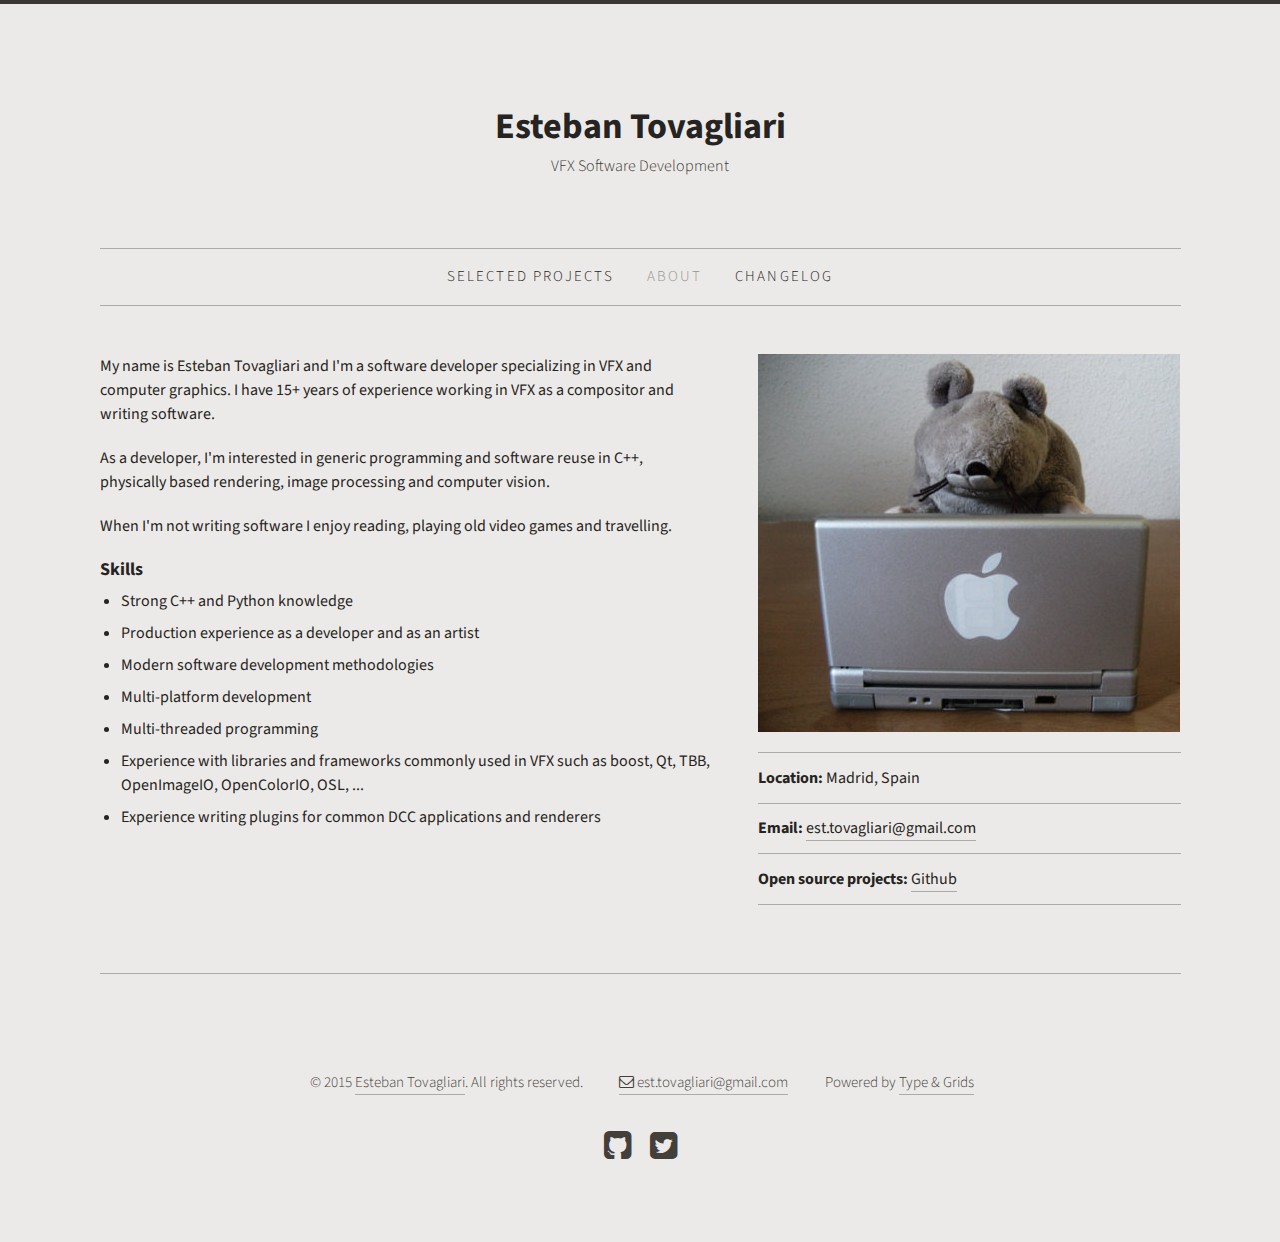
==== commit 729bc468: "Convert about photo to jpg" ====
--- a/about.html
+++ b/about.html
@@ -62,7 +62,7 @@
             </div>
             <div class="small-12 medium-5 large-5 columns">
                 <p>
-                    <img src="img/about-photo.png" alt="Esteban Tovagliari" />
+                    <img src="img/about-photo.jpg" alt="Esteban Tovagliari" />
                 </p>
                 <div class="lined-list">
                     <ul>
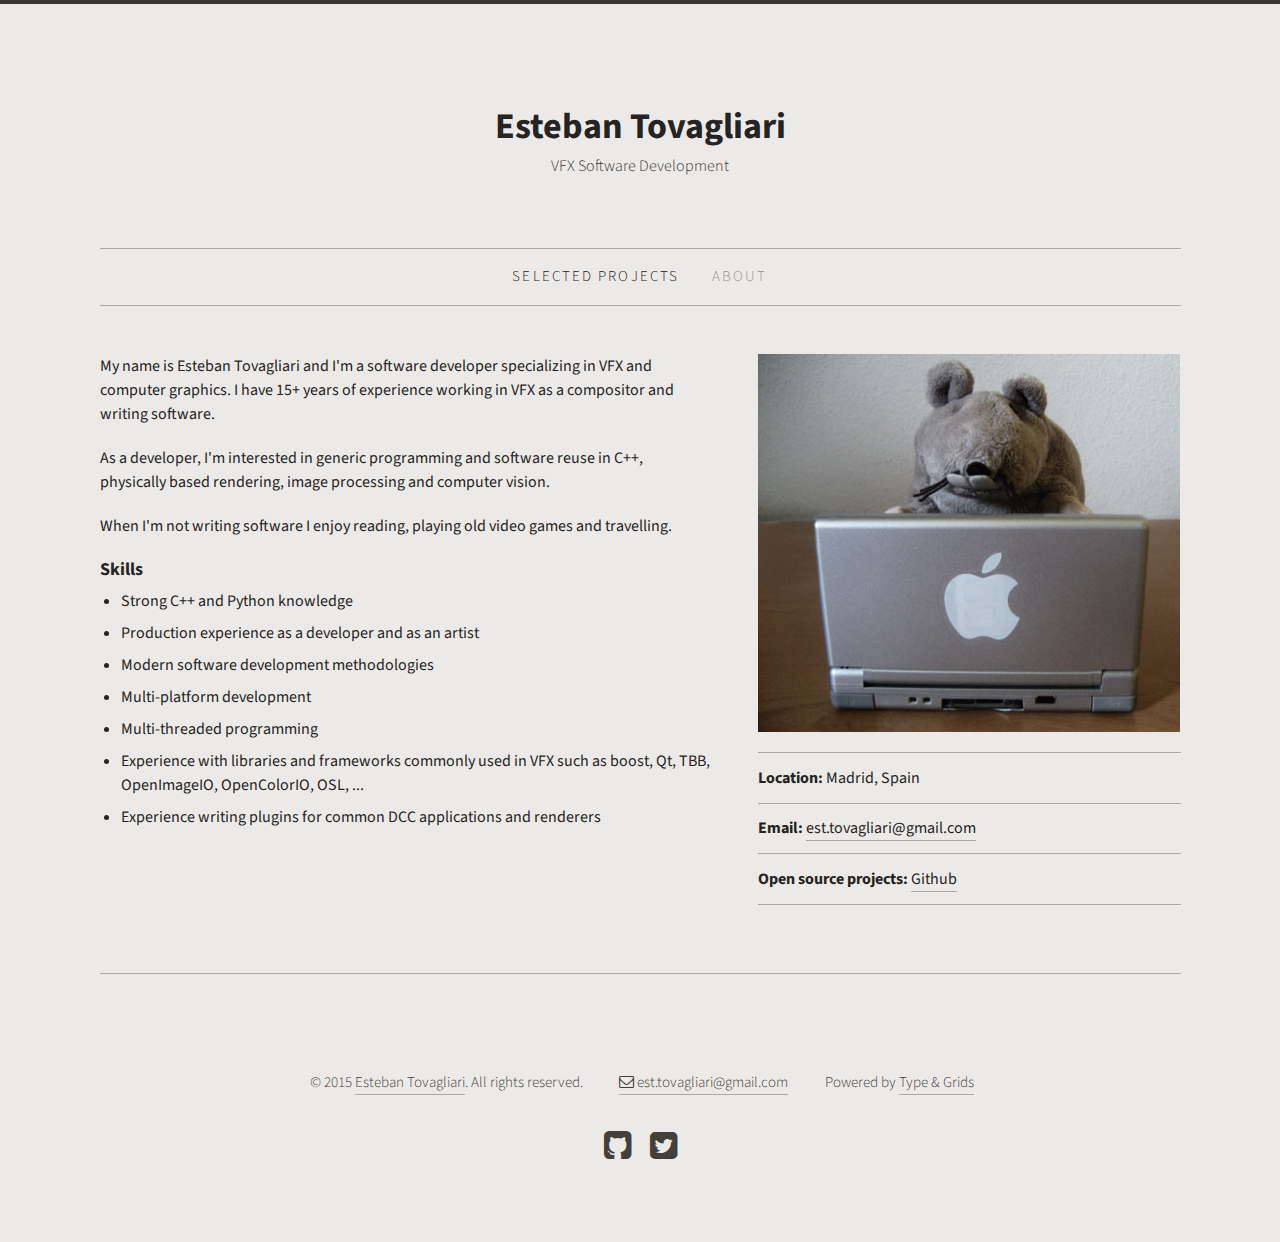
==== commit 70256b45: "Removed the changelog for now." ====
--- a/about.html
+++ b/about.html
@@ -5,7 +5,7 @@
         <meta name="viewport" content="width=device-width, initial-scale=1.0" />
 
         <title>Esteban Tovagliari &mdash; About</title>
-        <meta name="description" content="Esteban Tovagliari, Non-virtual VFX software developement">
+        <meta name="description" content="Esteban Tovagliari, Non-virtual VFX software development">
 
         <!-- ******************************************************************************************
         Set the type and color theme here - the Pro version contains additional themes -->
@@ -30,7 +30,6 @@
                     <ul class="inline-list-custom">
                         <li><a href="index.html">Selected Projects</a></li>
                         <li><a href="about.html" class="current">About</a></li>
-                        <li><a href="changelog.html">Changelog</a></li>
                     </ul>
                 </nav>
             </div>
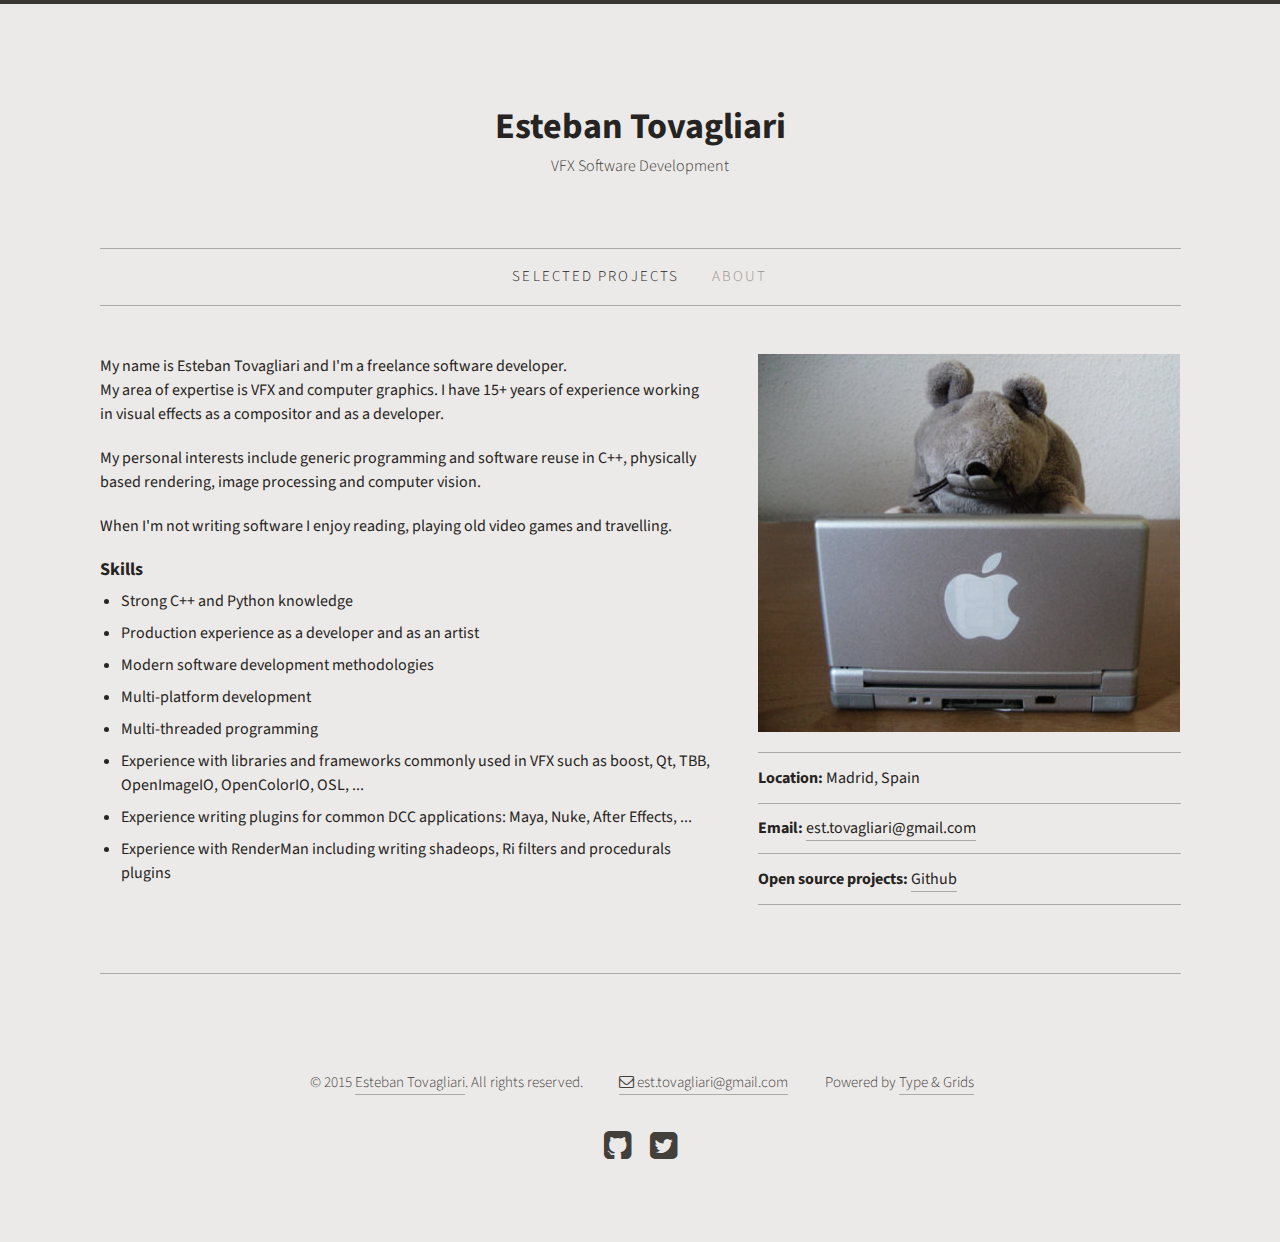
==== commit 16599d2a: "Small changes." ====
--- a/about.html
+++ b/about.html
@@ -38,16 +38,16 @@
         <div class="row">
             <div class="small-12 medium-7 large-7 columns">
                 <p>
-                    My name is Esteban Tovagliari and I'm a software developer specializing in VFX and computer graphics.
-                    I have 15+ years of experience working in VFX as a compositor and writing software.
+                    My name is Esteban Tovagliari and I'm a freelance software developer.<br>
+                    My area of expertise is VFX and computer graphics.
+                    I have 15+ years of experience working in visual effects as a compositor and as a developer.
                 </p>
                 <p>
-                    As a developer, I'm interested in generic programming and software reuse in C++, physically based rendering, image processing and computer vision.
+                    My personal interests include generic programming and software reuse in C++, physically based rendering, image processing and computer vision.
                 </p>
                 <p>
                     When I'm not writing software I enjoy reading, playing old video games and travelling.
                 </p>
-
                 <h3>Skills</h3>
                 <ul class="compact_list">
                     <li>Strong C++ and Python knowledge</li>
@@ -56,7 +56,8 @@
                     <li>Multi-platform development</li>
                     <li>Multi-threaded programming</li>
                     <li>Experience with libraries and frameworks commonly used in VFX such as boost, Qt, TBB, OpenImageIO, OpenColorIO, OSL, ...</li>
-                    <li>Experience writing plugins for common DCC applications and renderers</li>
+                    <li>Experience writing plugins for common DCC applications: Maya, Nuke, After Effects, ...</li>
+                    <li>Experience with RenderMan including writing shadeops, Ri filters and procedurals plugins</li>
                 </ul>
             </div>
             <div class="small-12 medium-5 large-5 columns">
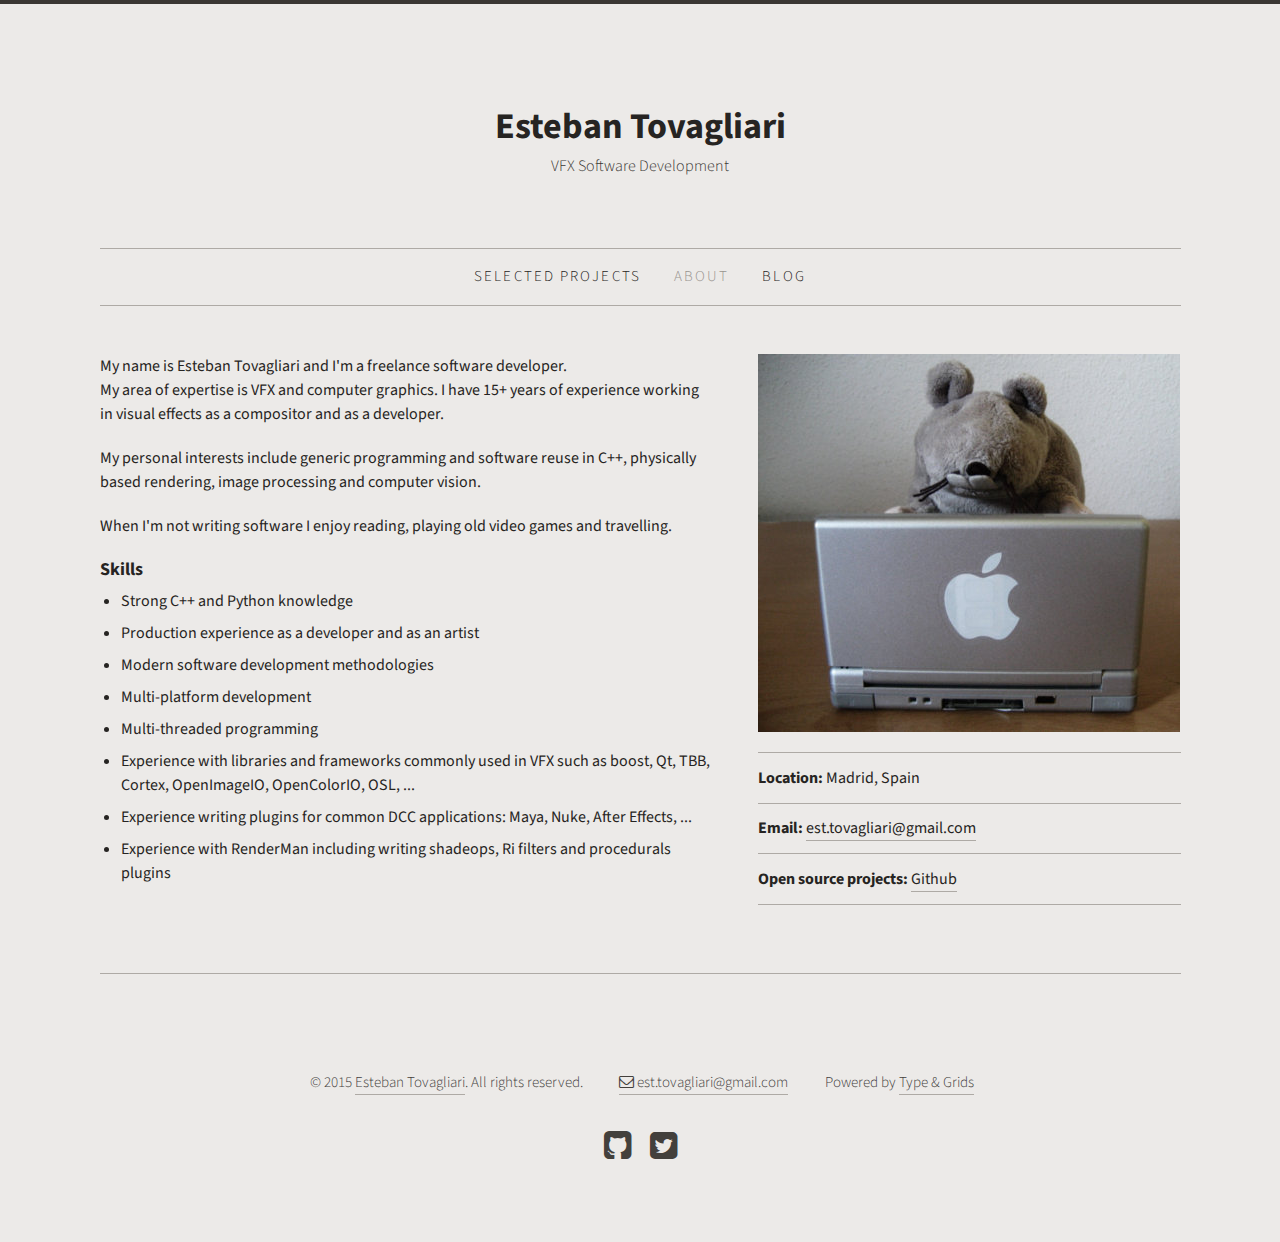
==== commit b1cae810: "Added placeholder for the blog" ====
--- a/about.html
+++ b/about.html
@@ -30,6 +30,7 @@
                     <ul class="inline-list-custom">
                         <li><a href="index.html">Selected Projects</a></li>
                         <li><a href="about.html" class="current">About</a></li>
+                        <li><a href="blog.html">Blog</a></li>
                     </ul>
                 </nav>
             </div>
@@ -55,7 +56,7 @@
                     <li>Modern software development methodologies</li>
                     <li>Multi-platform development</li>
                     <li>Multi-threaded programming</li>
-                    <li>Experience with libraries and frameworks commonly used in VFX such as boost, Qt, TBB, OpenImageIO, OpenColorIO, OSL, ...</li>
+                    <li>Experience with libraries and frameworks commonly used in VFX such as boost, Qt, TBB, Cortex, OpenImageIO, OpenColorIO, OSL, ...</li>
                     <li>Experience writing plugins for common DCC applications: Maya, Nuke, After Effects, ...</li>
                     <li>Experience with RenderMan including writing shadeops, Ri filters and procedurals plugins</li>
                 </ul>
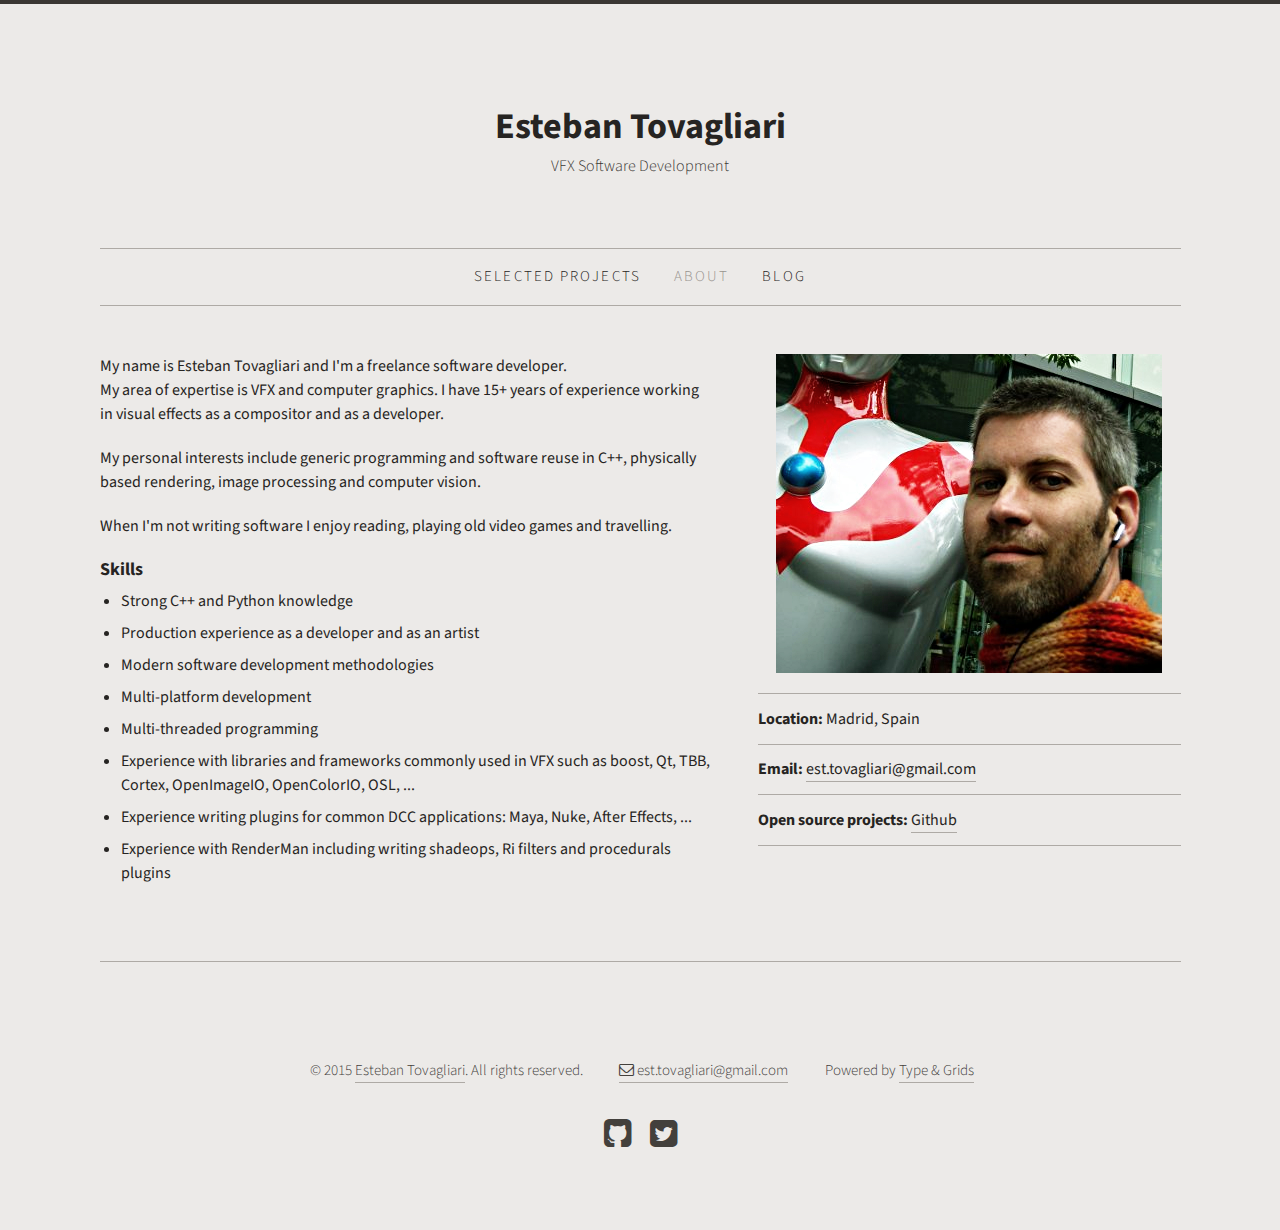
==== commit 42b1fb74: "Updated about pic" ====
--- a/about.html
+++ b/about.html
@@ -63,7 +63,7 @@
             </div>
             <div class="small-12 medium-5 large-5 columns">
                 <p>
-                    <img src="img/about-photo.jpg" alt="Esteban Tovagliari" />
+                    <img src="img/about-photo.png" alt="Esteban Tovagliari" />
                 </p>
                 <div class="lined-list">
                     <ul>
